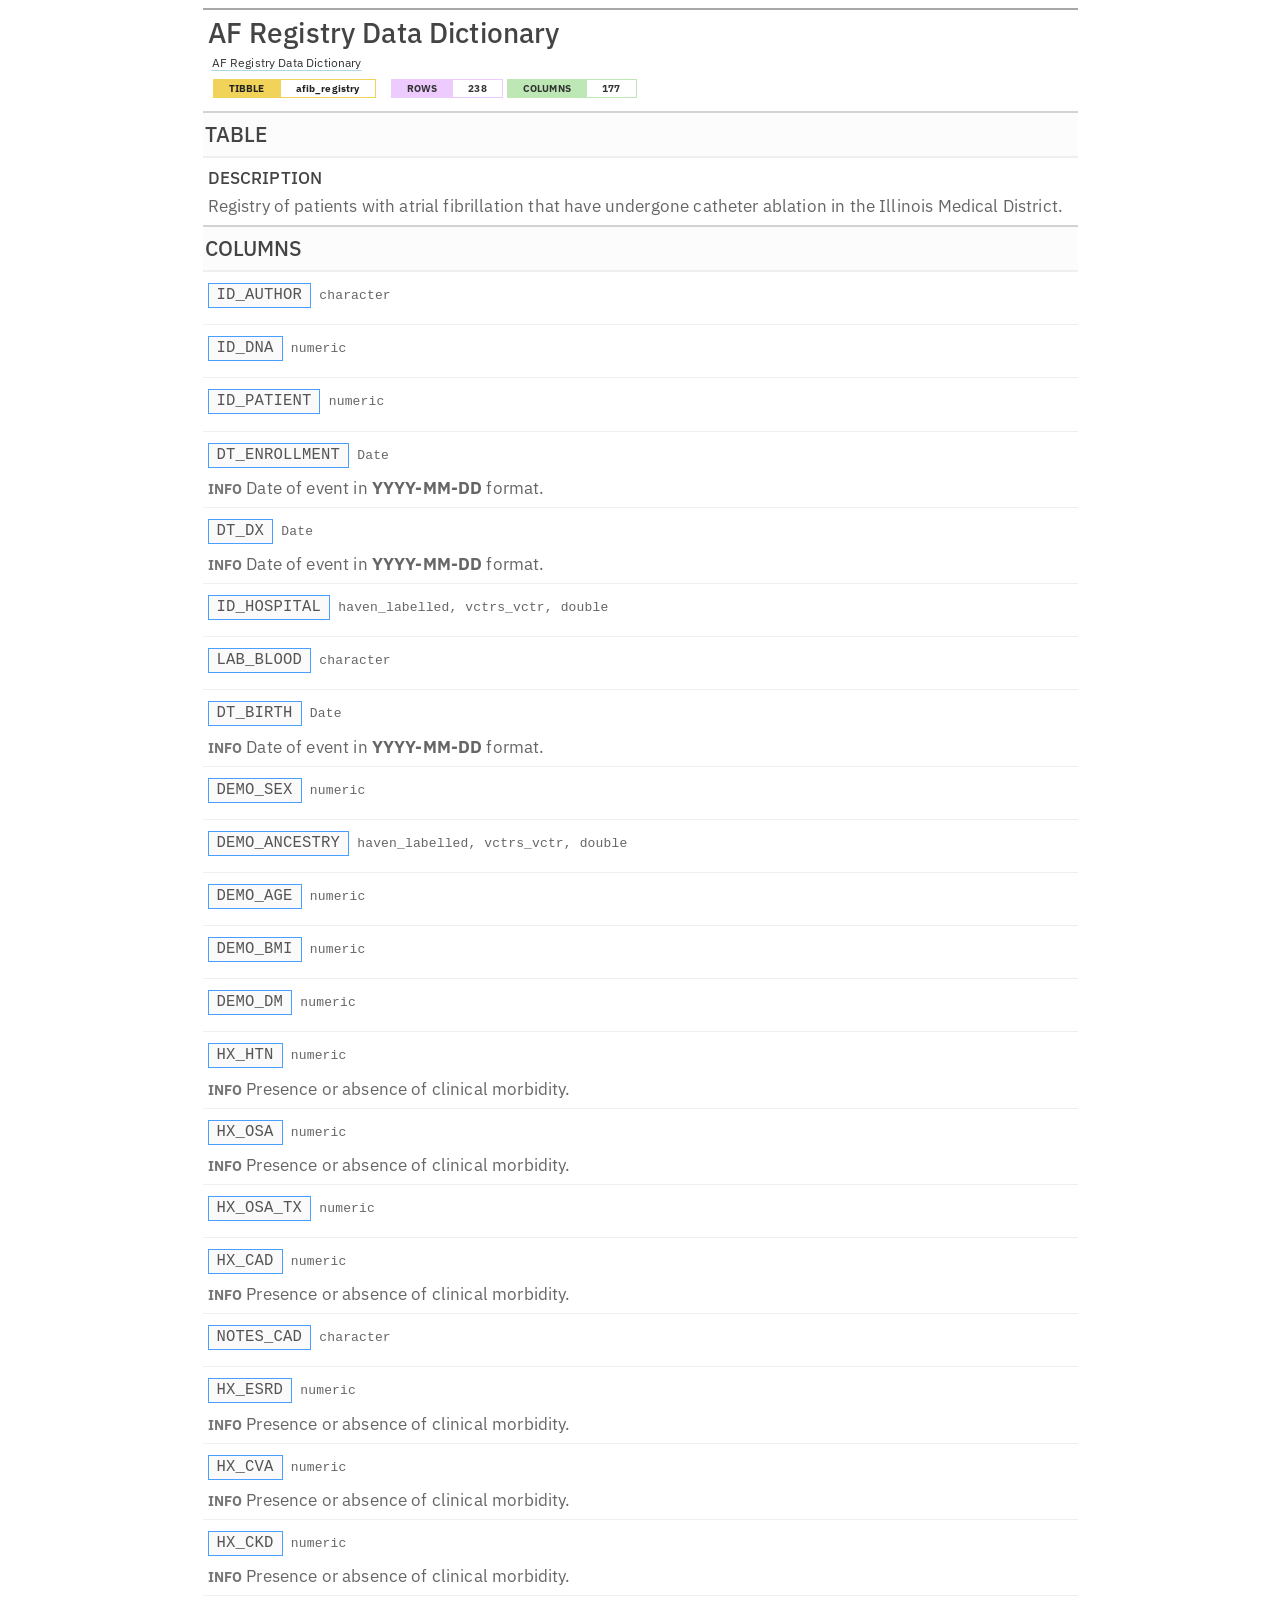
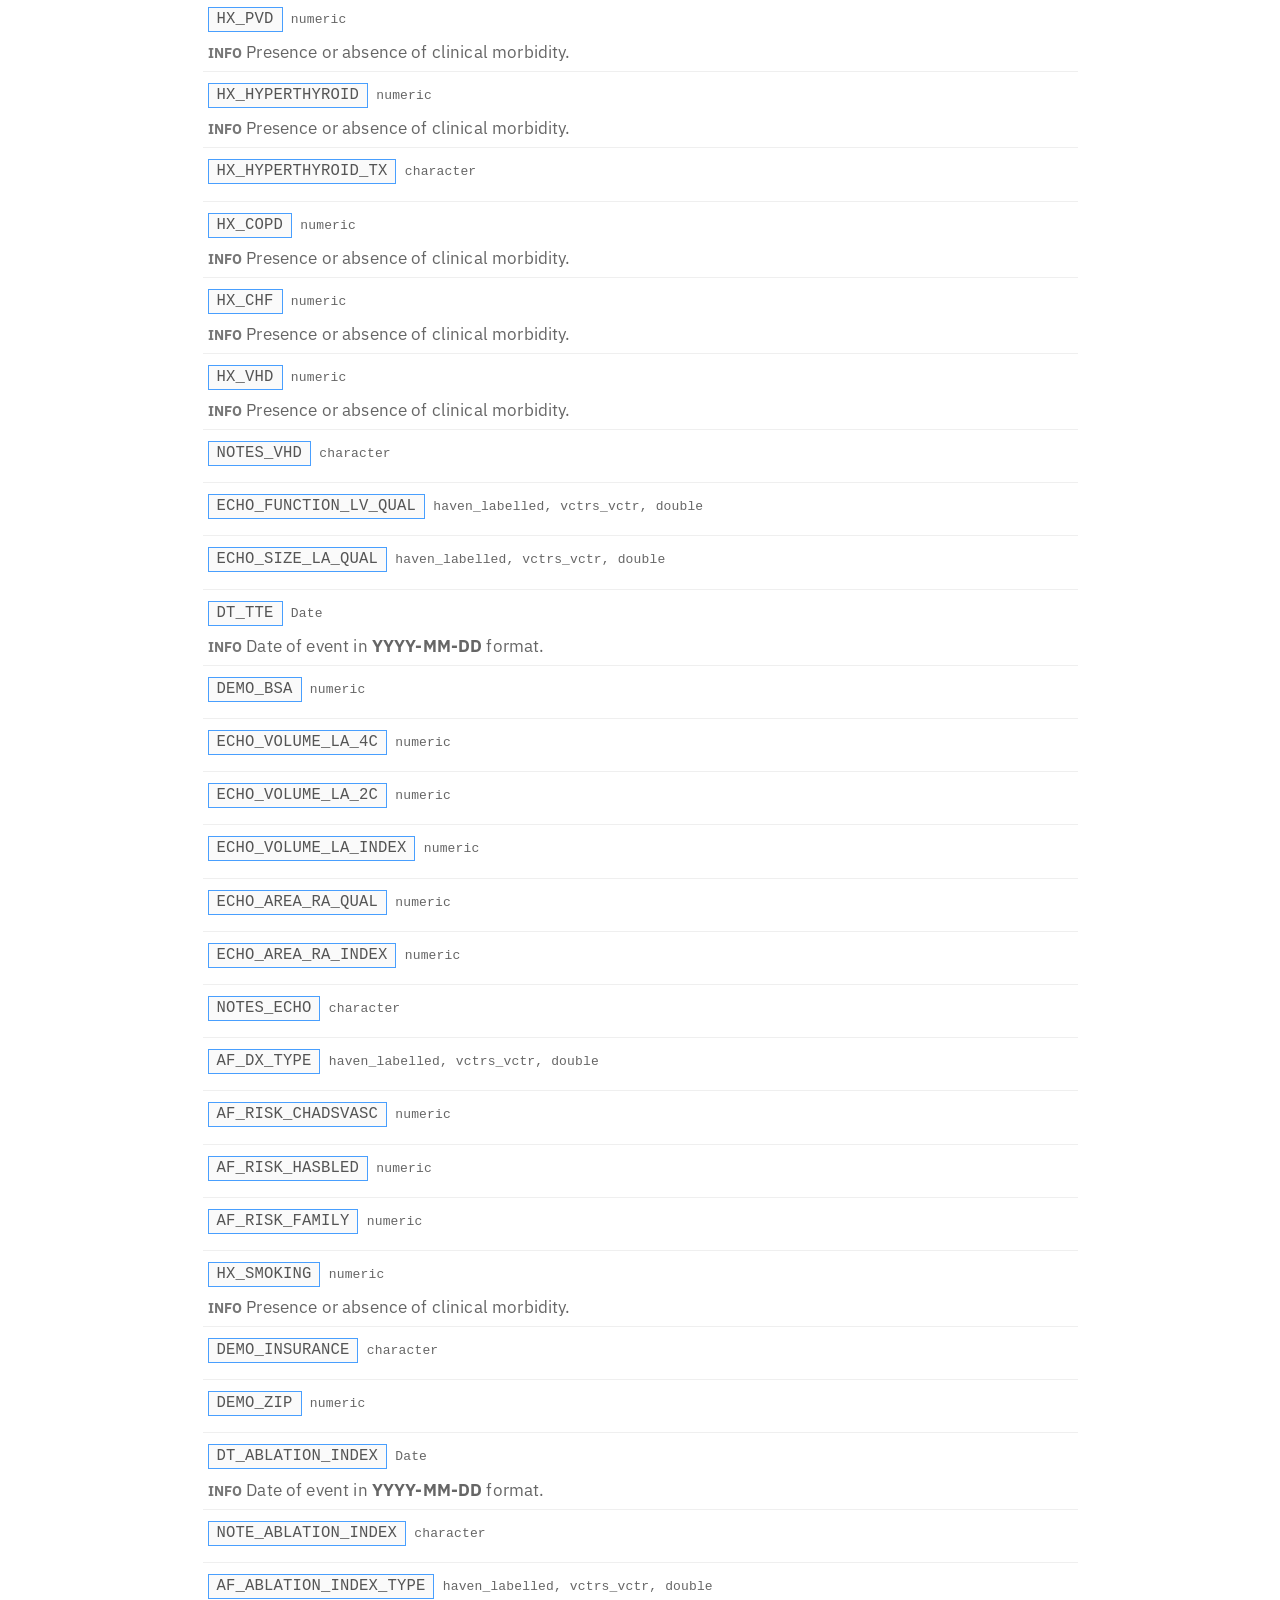
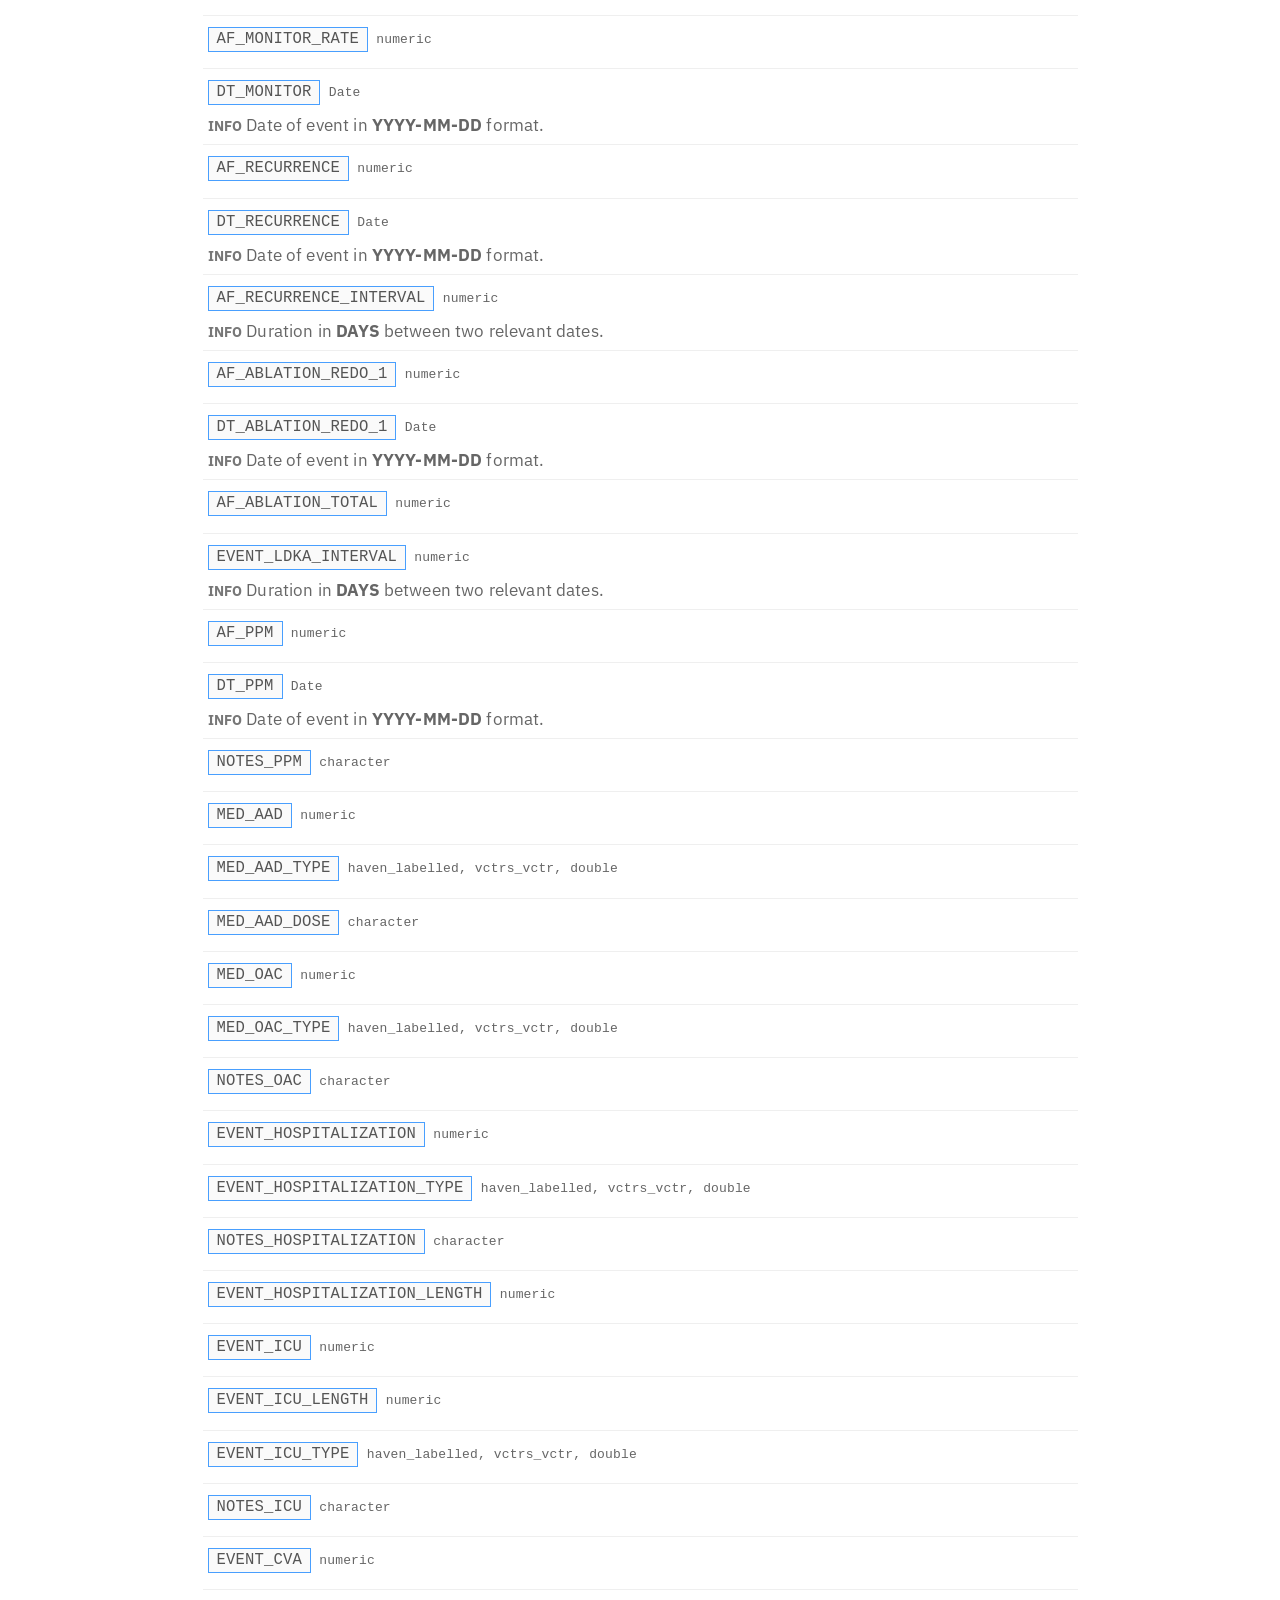
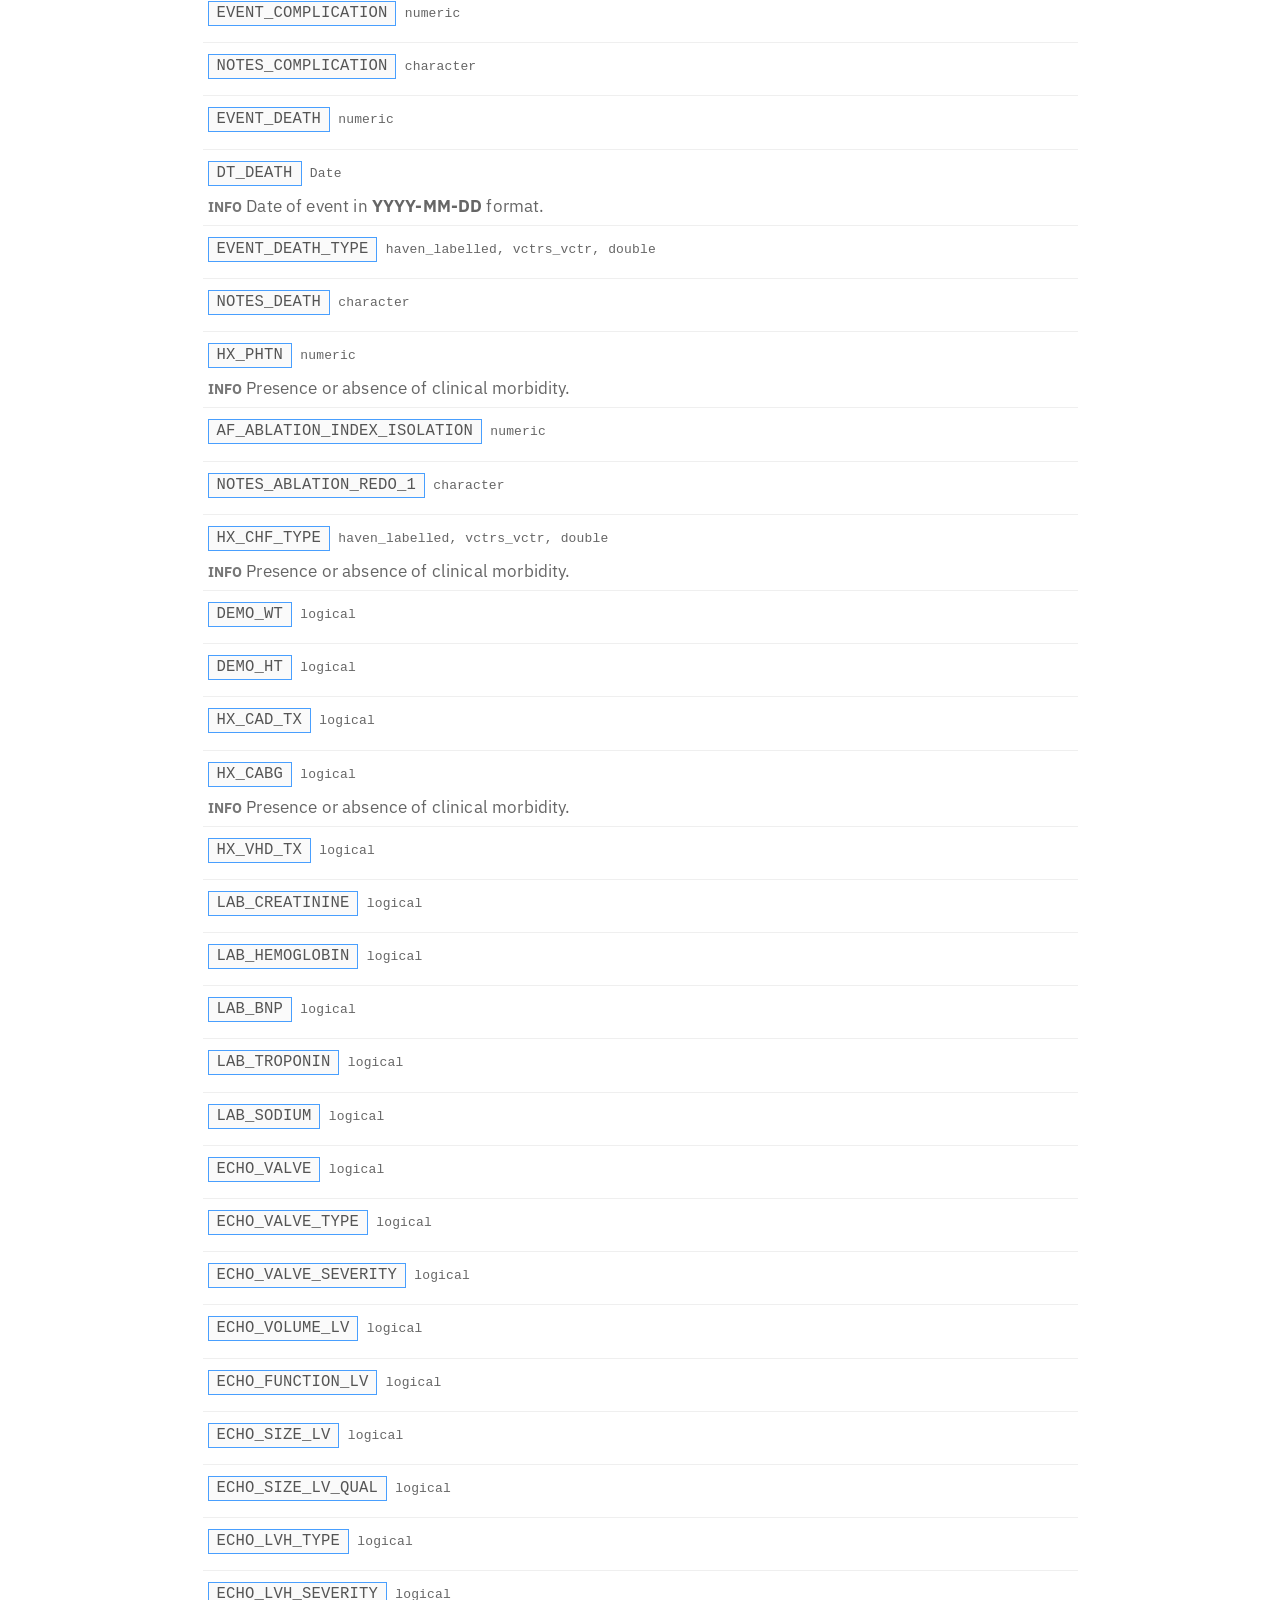
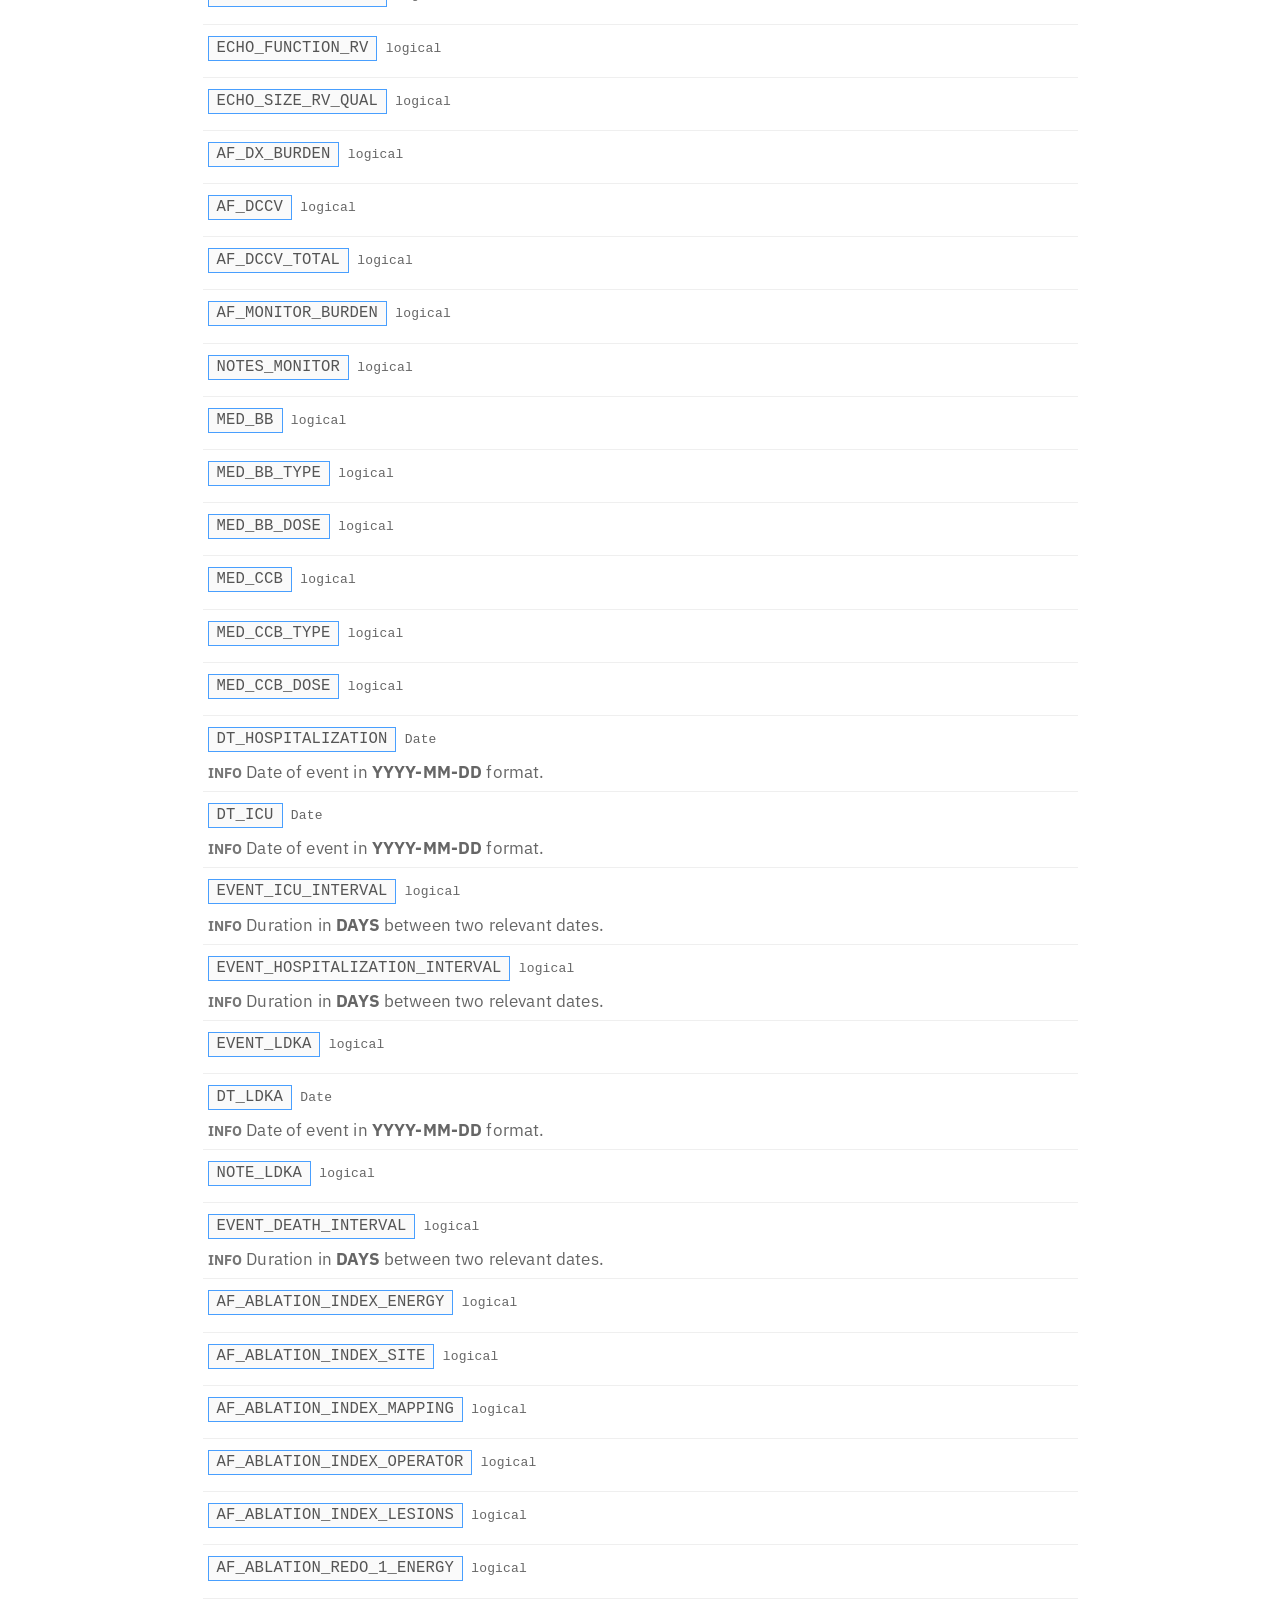
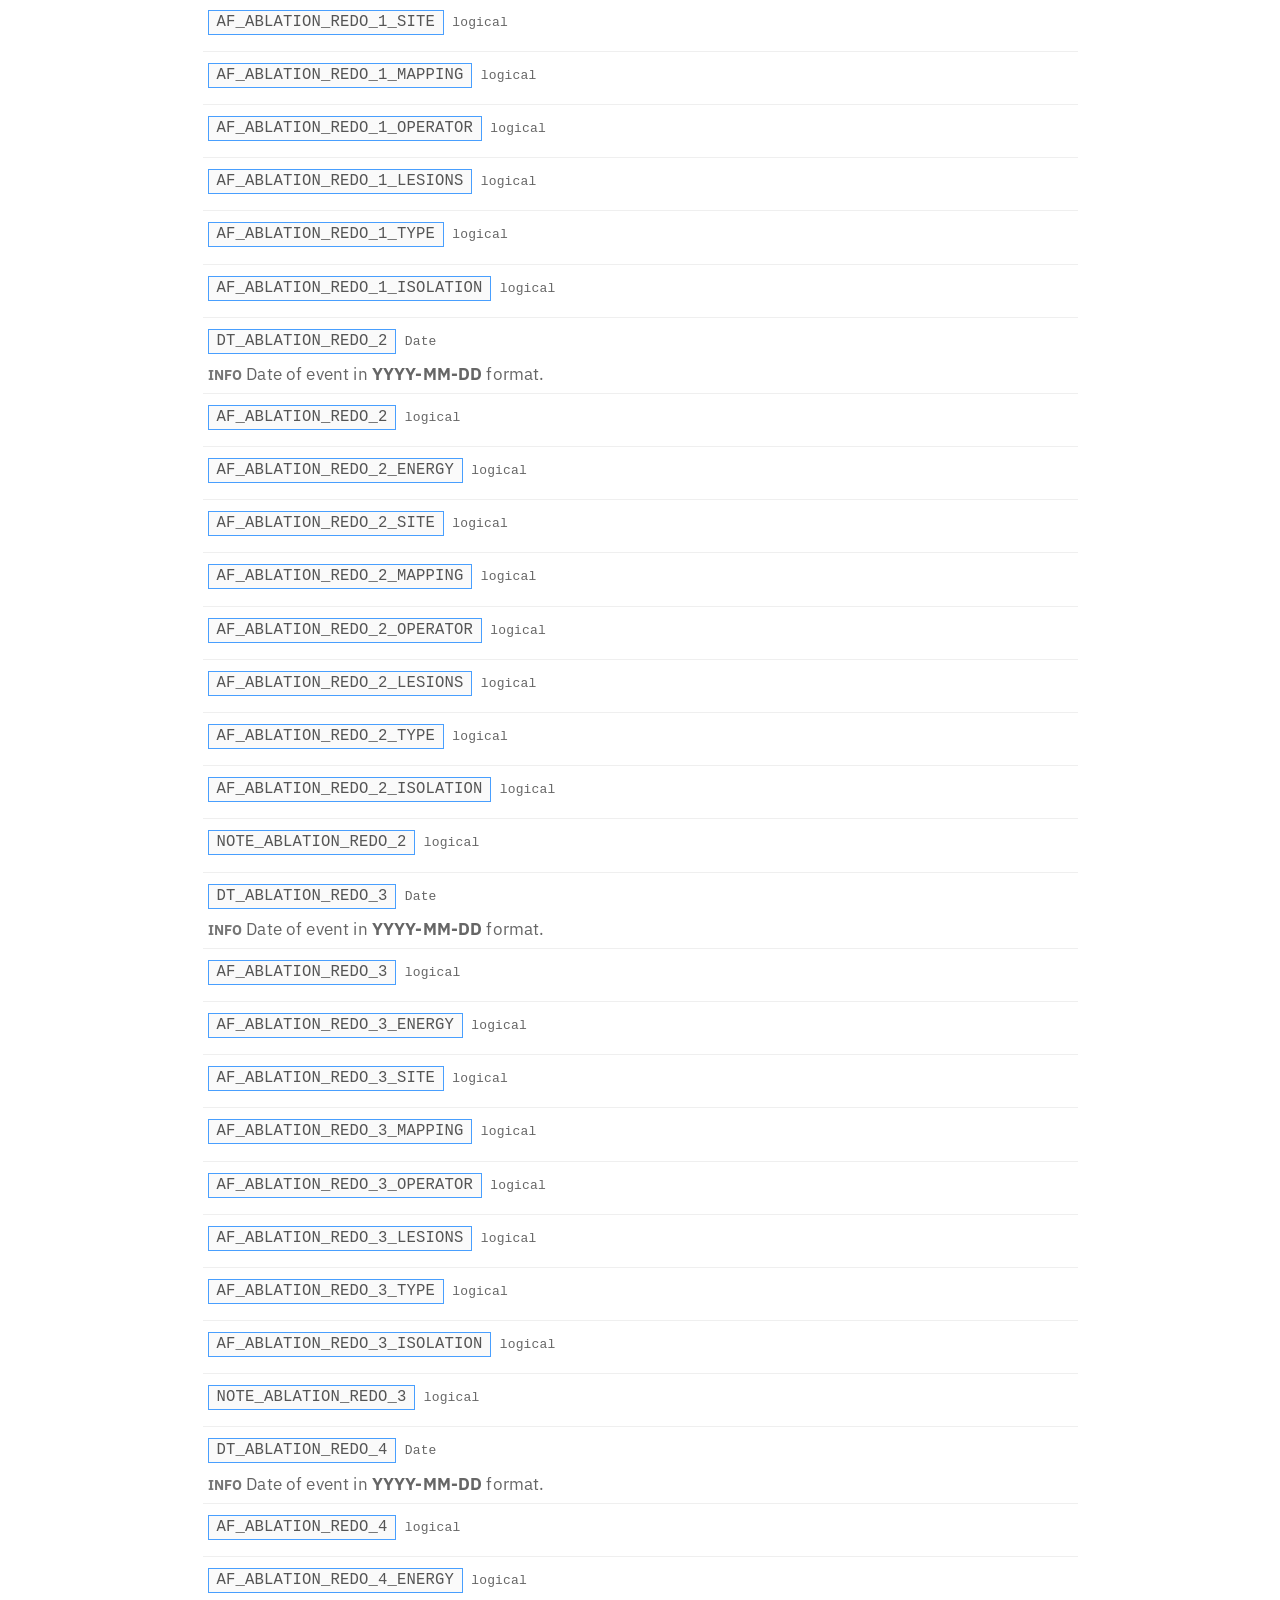
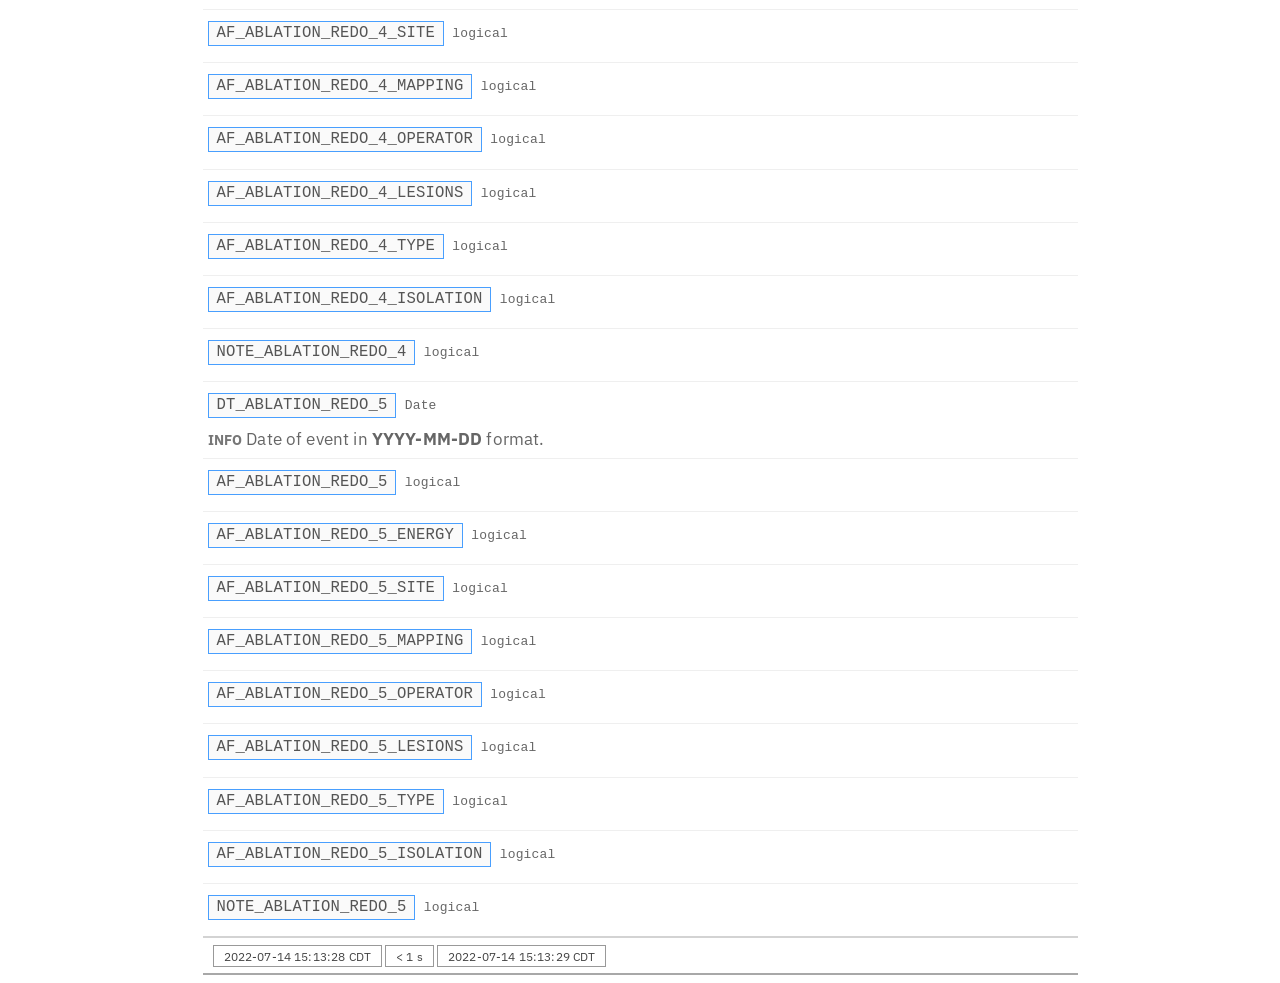
==== checks/af_dictionary.html @ 5b29f137 "added validity sets to the data" ====
<!DOCTYPE html>
<html lang="en">
<head>
<meta charset="utf-8"/>
<style>body{background-color:white;}</style>


</head>
<body>
<div id="pb_information" style="overflow-x:auto;overflow-y:auto;width:auto;height:auto;">
  <style>@import url("https://fonts.googleapis.com/css2?family=IBM+Plex+Sans:ital,wght@0,100;0,200;0,300;0,400;0,500;0,600;0,700;0,800;0,900;1,100;1,200;1,300;1,400;1,500;1,600;1,700;1,800;1,900&display=swap");
html {
  font-family: 'IBM Plex Sans', -apple-system, BlinkMacSystemFont, 'Segoe UI', Roboto, Oxygen, Ubuntu, Cantarell, 'Helvetica Neue', 'Fira Sans', 'Droid Sans', Arial, sans-serif;
}

#pb_information .gt_table {
  display: table;
  border-collapse: collapse;
  margin-left: auto;
  margin-right: auto;
  color: #333333;
  font-size: 130%;
  font-weight: normal;
  font-style: normal;
  background-color: #FFFFFF;
  width: auto;
  border-top-style: solid;
  border-top-width: 2px;
  border-top-color: #A8A8A8;
  border-right-style: none;
  border-right-width: 2px;
  border-right-color: #D3D3D3;
  border-bottom-style: solid;
  border-bottom-width: 2px;
  border-bottom-color: #A8A8A8;
  border-left-style: none;
  border-left-width: 2px;
  border-left-color: #D3D3D3;
}

#pb_information .gt_heading {
  background-color: #FFFFFF;
  text-align: center;
  border-bottom-color: #FFFFFF;
  border-left-style: none;
  border-left-width: 1px;
  border-left-color: #D3D3D3;
  border-right-style: none;
  border-right-width: 1px;
  border-right-color: #D3D3D3;
}

#pb_information .gt_title {
  color: #333333;
  font-size: 125%;
  font-weight: initial;
  padding-top: 4px;
  padding-bottom: 4px;
  padding-left: 5px;
  padding-right: 5px;
  border-bottom-color: #FFFFFF;
  border-bottom-width: 0;
}

#pb_information .gt_subtitle {
  color: #333333;
  font-size: 85%;
  font-weight: initial;
  padding-top: 0;
  padding-bottom: 6px;
  padding-left: 5px;
  padding-right: 5px;
  border-top-color: #FFFFFF;
  border-top-width: 0;
}

#pb_information .gt_bottom_border {
  border-bottom-style: solid;
  border-bottom-width: 2px;
  border-bottom-color: #D3D3D3;
}

#pb_information .gt_col_headings {
  border-top-style: solid;
  border-top-width: 2px;
  border-top-color: #D3D3D3;
  border-bottom-style: solid;
  border-bottom-width: 2px;
  border-bottom-color: #D3D3D3;
  border-left-style: none;
  border-left-width: 1px;
  border-left-color: #D3D3D3;
  border-right-style: none;
  border-right-width: 1px;
  border-right-color: #D3D3D3;
}

#pb_information .gt_col_heading {
  color: #333333;
  background-color: #FFFFFF;
  font-size: 100%;
  font-weight: normal;
  text-transform: inherit;
  border-left-style: none;
  border-left-width: 1px;
  border-left-color: #D3D3D3;
  border-right-style: none;
  border-right-width: 1px;
  border-right-color: #D3D3D3;
  vertical-align: bottom;
  padding-top: 5px;
  padding-bottom: 6px;
  padding-left: 5px;
  padding-right: 5px;
  overflow-x: hidden;
}

#pb_information .gt_column_spanner_outer {
  color: #333333;
  background-color: #FFFFFF;
  font-size: 100%;
  font-weight: normal;
  text-transform: inherit;
  padding-top: 0;
  padding-bottom: 0;
  padding-left: 4px;
  padding-right: 4px;
}

#pb_information .gt_column_spanner_outer:first-child {
  padding-left: 0;
}

#pb_information .gt_column_spanner_outer:last-child {
  padding-right: 0;
}

#pb_information .gt_column_spanner {
  border-bottom-style: solid;
  border-bottom-width: 2px;
  border-bottom-color: #D3D3D3;
  vertical-align: bottom;
  padding-top: 5px;
  padding-bottom: 5px;
  overflow-x: hidden;
  display: inline-block;
  width: 100%;
}

#pb_information .gt_group_heading {
  padding-top: 8px;
  padding-bottom: 8px;
  padding-left: 5px;
  padding-right: 5px;
  color: #333333;
  background-color: #FFFFFF;
  font-size: 100%;
  font-weight: initial;
  text-transform: inherit;
  border-top-style: solid;
  border-top-width: 2px;
  border-top-color: #D3D3D3;
  border-bottom-style: solid;
  border-bottom-width: 2px;
  border-bottom-color: #D3D3D3;
  border-left-style: none;
  border-left-width: 1px;
  border-left-color: #D3D3D3;
  border-right-style: none;
  border-right-width: 1px;
  border-right-color: #D3D3D3;
  vertical-align: middle;
}

#pb_information .gt_empty_group_heading {
  padding: 0.5px;
  color: #333333;
  background-color: #FFFFFF;
  font-size: 100%;
  font-weight: initial;
  border-top-style: solid;
  border-top-width: 2px;
  border-top-color: #D3D3D3;
  border-bottom-style: solid;
  border-bottom-width: 2px;
  border-bottom-color: #D3D3D3;
  vertical-align: middle;
}

#pb_information .gt_from_md > :first-child {
  margin-top: 0;
}

#pb_information .gt_from_md > :last-child {
  margin-bottom: 0;
}

#pb_information .gt_row {
  padding-top: 8px;
  padding-bottom: 8px;
  padding-left: 5px;
  padding-right: 5px;
  margin: 10px;
  border-top-style: solid;
  border-top-width: 1px;
  border-top-color: #D3D3D3;
  border-left-style: none;
  border-left-width: 1px;
  border-left-color: #D3D3D3;
  border-right-style: none;
  border-right-width: 1px;
  border-right-color: #D3D3D3;
  vertical-align: middle;
  overflow-x: hidden;
}

#pb_information .gt_stub {
  color: #333333;
  background-color: #FFFFFF;
  font-size: 100%;
  font-weight: initial;
  text-transform: inherit;
  border-right-style: solid;
  border-right-width: 2px;
  border-right-color: #D3D3D3;
  padding-left: 5px;
  padding-right: 5px;
}

#pb_information .gt_stub_row_group {
  color: #333333;
  background-color: #FFFFFF;
  font-size: 100%;
  font-weight: initial;
  text-transform: inherit;
  border-right-style: solid;
  border-right-width: 2px;
  border-right-color: #D3D3D3;
  padding-left: 5px;
  padding-right: 5px;
  vertical-align: top;
}

#pb_information .gt_row_group_first td {
  border-top-width: 2px;
}

#pb_information .gt_summary_row {
  color: #333333;
  background-color: #FFFFFF;
  text-transform: inherit;
  padding-top: 8px;
  padding-bottom: 8px;
  padding-left: 5px;
  padding-right: 5px;
}

#pb_information .gt_first_summary_row {
  border-top-style: solid;
  border-top-color: #D3D3D3;
}

#pb_information .gt_first_summary_row.thick {
  border-top-width: 2px;
}

#pb_information .gt_last_summary_row {
  padding-top: 8px;
  padding-bottom: 8px;
  padding-left: 5px;
  padding-right: 5px;
  border-bottom-style: solid;
  border-bottom-width: 2px;
  border-bottom-color: #D3D3D3;
}

#pb_information .gt_grand_summary_row {
  color: #333333;
  background-color: #FFFFFF;
  text-transform: inherit;
  padding-top: 8px;
  padding-bottom: 8px;
  padding-left: 5px;
  padding-right: 5px;
}

#pb_information .gt_first_grand_summary_row {
  padding-top: 8px;
  padding-bottom: 8px;
  padding-left: 5px;
  padding-right: 5px;
  border-top-style: double;
  border-top-width: 6px;
  border-top-color: #D3D3D3;
}

#pb_information .gt_striped {
  background-color: rgba(128, 128, 128, 0.05);
}

#pb_information .gt_table_body {
  border-top-style: solid;
  border-top-width: 2px;
  border-top-color: #D3D3D3;
  border-bottom-style: solid;
  border-bottom-width: 2px;
  border-bottom-color: #D3D3D3;
}

#pb_information .gt_footnotes {
  color: #333333;
  background-color: #FFFFFF;
  border-bottom-style: none;
  border-bottom-width: 2px;
  border-bottom-color: #D3D3D3;
  border-left-style: none;
  border-left-width: 2px;
  border-left-color: #D3D3D3;
  border-right-style: none;
  border-right-width: 2px;
  border-right-color: #D3D3D3;
}

#pb_information .gt_footnote {
  margin: 0px;
  font-size: 90%;
  padding-left: 4px;
  padding-right: 4px;
  padding-left: 5px;
  padding-right: 5px;
}

#pb_information .gt_sourcenotes {
  color: #333333;
  background-color: #FFFFFF;
  border-bottom-style: none;
  border-bottom-width: 2px;
  border-bottom-color: #D3D3D3;
  border-left-style: none;
  border-left-width: 2px;
  border-left-color: #D3D3D3;
  border-right-style: none;
  border-right-width: 2px;
  border-right-color: #D3D3D3;
}

#pb_information .gt_sourcenote {
  font-size: 90%;
  padding-top: 4px;
  padding-bottom: 4px;
  padding-left: 5px;
  padding-right: 5px;
}

#pb_information .gt_left {
  text-align: left;
}

#pb_information .gt_center {
  text-align: center;
}

#pb_information .gt_right {
  text-align: right;
  font-variant-numeric: tabular-nums;
}

#pb_information .gt_font_normal {
  font-weight: normal;
}

#pb_information .gt_font_bold {
  font-weight: bold;
}

#pb_information .gt_font_italic {
  font-style: italic;
}

#pb_information .gt_super {
  font-size: 65%;
}

#pb_information .gt_two_val_uncert {
  display: inline-block;
  line-height: 1em;
  text-align: right;
  font-size: 60%;
  vertical-align: -0.25em;
  margin-left: 0.1em;
}

#pb_information .gt_footnote_marks {
  font-style: italic;
  font-weight: normal;
  font-size: 75%;
  vertical-align: 0.4em;
}

#pb_information .gt_asterisk {
  font-size: 100%;
  vertical-align: 0;
}

#pb_information .gt_slash_mark {
  font-size: 0.7em;
  line-height: 0.7em;
  vertical-align: 0.15em;
}

#pb_information .gt_fraction_numerator {
  font-size: 0.6em;
  line-height: 0.6em;
  vertical-align: 0.45em;
}

#pb_information .gt_fraction_denominator {
  font-size: 0.6em;
  line-height: 0.6em;
  vertical-align: -0.05em;
}

#pb_information {
  -webkit-font-smoothing: antialiased;
  letter-spacing: .15px;
}

#pb_information a {
  color: #375F84;
  text-decoration: none;
}

#pb_information a:hover {
  color: #375F84;
  text-decoration: underline;
}

#pb_information p {
  overflow: visible;
  margin-top: 2px;
  margin-left: 0;
  margin-right: 0;
  margin-bottom: 5px;
}

#pb_information ul {
  list-style-type: square;
  padding-left: 25px;
  margin-top: -4px;
  margin-bottom: 6px;
}

#pb_information li {
  text-indent: -1px;
}

#pb_information h4 {
  font-weight: 500;
  color: #444444;
}

#pb_information code {
  font-family: 'IBM Plex Mono', monospace, courier;
  font-size: 90%;
  font-weight: 500;
  color: #666666;
  background-color: transparent;
  padding: 0;
}

#pb_information .pb_date {
  text-decoration-style: solid;
  text-decoration-color: #9933CC;
  text-decoration-line: underline;
  text-underline-position: under;
  font-variant-numeric: tabular-nums;
  margin-right: 4px;
}

#pb_information .pb_label {
  border: solid 1px;
  border-color: inherit;
  padding: 0px 3px 0px 3px;
}

#pb_information .pb_label_rounded {
  border: solid 1px;
  border-color: inherit;
  border-radius: 8px;
  padding: 0px 8px 0px 8px;
}

#pb_information .pb_sub_label {
  font-size: smaller;
  color: #777777;
}

#pb_information .pb_col_type {
  font-size: 75%;
}

#pb_information .gt_sourcenote {
  height: 35px;
  font-size: 60%;
  padding: 0;
}

#pb_information .gt_group_heading {
  text-indent: -3px;
}
</style>
  <table class="gt_table" style="table-layout: fixed;; width: 0px">
  <colgroup>
    <col style="width:875px;"/>
  </colgroup>
  <thead class="gt_header">
    <tr>
      <th colspan="1" class="gt_heading gt_title gt_font_normal" style="color: #444444; font-size: 28px; text-align: left; font-weight: 500;">AF Registry Data Dictionary</th>
    </tr>
    <tr>
      <th colspan="1" class="gt_heading gt_subtitle gt_font_normal gt_bottom_border" style="font-size: 12px; text-align: left;"><span style="text-decoration-style:solid;text-decoration-color:#ADD8E6;text-decoration-line:underline;text-underline-position:under;color:#333333;font-variant-numeric:tabular-nums;padding-left:4px;margin-right:5px;padding-right:2px;">AF Registry Data Dictionary</span></p>
<div style="height:25px;margin-top:10px;"><span style="background-color:#F1D35A;color:#222222;padding:0.5em 0.5em;position:inherit;text-transform:uppercase;margin:5px 0px 5px 5px;font-weight:bold;border:solid 1px #F1D35A;padding:2px 15px 2px 15px;font-size:smaller;">tibble</span>
<span style="background-color:none;color:#222222;padding:0.5em 0.5em;position:inherit;margin:5px 10px 5px -4px;font-weight:bold;border:solid 1px #F1D35A;padding:2px 15px 2px 15px;font-size:smaller;">afib_registry</span><span style="background-color:#eecbff;color:#333333;padding:0.5em 0.5em;position:inherit;text-transform:uppercase;margin:5px 0px 5px 5px;font-weight:bold;border:solid 1px #eecbff;padding:2px 15px 2px 15px;font-size:smaller;">Rows</span>
<span style="background-color:none;color:#333333;padding:0.5em 0.5em;position:inherit;margin:5px 0px 5px -4px;font-weight:bold;border:solid 1px #eecbff;padding:2px 15px 2px 15px;font-size:smaller;">238</span>
<span style="background-color:#BDE7B4;color:#333333;padding:0.5em 0.5em;position:inherit;text-transform:uppercase;margin:5px 0px 5px 1px;font-weight:bold;border:solid 1px #BDE7B4;padding:2px 15px 2px 15px;font-size:smaller;">Columns</span>
<span style="background-color:none;color:#333333;padding:0.5em 0.5em;position:inherit;margin:5px 0px 5px -4px;font-weight:bold;border:solid 1px #BDE7B4;padding:2px 15px 2px 15px;font-size:smaller;">177</span></div>
</th>
    </tr>
  </thead>
  
  <tbody class="gt_table_body">
    <tr class="gt_group_heading_row">
      <td colspan="1" class="gt_group_heading" style="color: #444444; font-weight: 500; text-transform: uppercase; background-color: #FCFCFC; border-bottom-width: 1; border-bottom-style: solid; border-bottom-color: #EFEFEF;">Table</td>
    </tr>
    <tr class="gt_row_group_first"><td class="gt_row gt_left" style="color: #666666; font-size: smaller; border-top-width: 1; border-top-style: solid; border-top-color: #EFEFEF;"><div class='gt_from_md'><h4 style="margin-bottom:5px;">DESCRIPTION</h4>
<p>Registry of patients with atrial fibrillation that have undergone catheter ablation in the Illinois Medical District.</p>
</div></td></tr>
    <tr class="gt_group_heading_row">
      <td colspan="1" class="gt_group_heading" style="color: #444444; font-weight: 500; text-transform: uppercase; background-color: #FCFCFC; border-bottom-width: 1; border-bottom-style: solid; border-bottom-color: #EFEFEF;">Columns</td>
    </tr>
    <tr class="gt_row_group_first"><td class="gt_row gt_left" style="color: #666666; font-size: smaller; border-top-width: 1; border-top-style: solid; border-top-color: #EFEFEF;"><div class='gt_from_md'><p><code style="margin-bottom:5px;color:#555555;font-weight:500;line-height:2em;border:solid 1px #499FFE;padding:2px 8px 3px 8px;background-color:#FAFAFA;">ID_AUTHOR</code>  <code class="pb_col_type">character</code></p>
<p><strong class="pb_sub_label"></strong></p>
</div></td></tr>
    <tr><td class="gt_row gt_left" style="color: #666666; font-size: smaller; border-top-width: 1; border-top-style: solid; border-top-color: #EFEFEF;"><div class='gt_from_md'><p><code style="margin-bottom:5px;color:#555555;font-weight:500;line-height:2em;border:solid 1px #499FFE;padding:2px 8px 3px 8px;background-color:#FAFAFA;">ID_DNA</code>  <code class="pb_col_type">numeric</code></p>
<p><strong class="pb_sub_label"></strong></p>
</div></td></tr>
    <tr><td class="gt_row gt_left" style="color: #666666; font-size: smaller; border-top-width: 1; border-top-style: solid; border-top-color: #EFEFEF;"><div class='gt_from_md'><p><code style="margin-bottom:5px;color:#555555;font-weight:500;line-height:2em;border:solid 1px #499FFE;padding:2px 8px 3px 8px;background-color:#FAFAFA;">ID_PATIENT</code>  <code class="pb_col_type">numeric</code></p>
<p><strong class="pb_sub_label"></strong></p>
</div></td></tr>
    <tr><td class="gt_row gt_left" style="color: #666666; font-size: smaller; border-top-width: 1; border-top-style: solid; border-top-color: #EFEFEF;"><div class='gt_from_md'><p><code style="margin-bottom:5px;color:#555555;font-weight:500;line-height:2em;border:solid 1px #499FFE;padding:2px 8px 3px 8px;background-color:#FAFAFA;">DT_ENROLLMENT</code>  <code class="pb_col_type">Date</code></p>
<p><strong class="pb_sub_label">INFO</strong> Date of event in <strong>YYYY-MM-DD</strong> format.</p>
</div></td></tr>
    <tr><td class="gt_row gt_left" style="color: #666666; font-size: smaller; border-top-width: 1; border-top-style: solid; border-top-color: #EFEFEF;"><div class='gt_from_md'><p><code style="margin-bottom:5px;color:#555555;font-weight:500;line-height:2em;border:solid 1px #499FFE;padding:2px 8px 3px 8px;background-color:#FAFAFA;">DT_DX</code>  <code class="pb_col_type">Date</code></p>
<p><strong class="pb_sub_label">INFO</strong> Date of event in <strong>YYYY-MM-DD</strong> format.</p>
</div></td></tr>
    <tr><td class="gt_row gt_left" style="color: #666666; font-size: smaller; border-top-width: 1; border-top-style: solid; border-top-color: #EFEFEF;"><div class='gt_from_md'><p><code style="margin-bottom:5px;color:#555555;font-weight:500;line-height:2em;border:solid 1px #499FFE;padding:2px 8px 3px 8px;background-color:#FAFAFA;">ID_HOSPITAL</code>  <code class="pb_col_type">haven_labelled, vctrs_vctr, double</code></p>
<p><strong class="pb_sub_label"></strong></p>
</div></td></tr>
    <tr><td class="gt_row gt_left" style="color: #666666; font-size: smaller; border-top-width: 1; border-top-style: solid; border-top-color: #EFEFEF;"><div class='gt_from_md'><p><code style="margin-bottom:5px;color:#555555;font-weight:500;line-height:2em;border:solid 1px #499FFE;padding:2px 8px 3px 8px;background-color:#FAFAFA;">LAB_BLOOD</code>  <code class="pb_col_type">character</code></p>
<p><strong class="pb_sub_label"></strong></p>
</div></td></tr>
    <tr><td class="gt_row gt_left" style="color: #666666; font-size: smaller; border-top-width: 1; border-top-style: solid; border-top-color: #EFEFEF;"><div class='gt_from_md'><p><code style="margin-bottom:5px;color:#555555;font-weight:500;line-height:2em;border:solid 1px #499FFE;padding:2px 8px 3px 8px;background-color:#FAFAFA;">DT_BIRTH</code>  <code class="pb_col_type">Date</code></p>
<p><strong class="pb_sub_label">INFO</strong> Date of event in <strong>YYYY-MM-DD</strong> format.</p>
</div></td></tr>
    <tr><td class="gt_row gt_left" style="color: #666666; font-size: smaller; border-top-width: 1; border-top-style: solid; border-top-color: #EFEFEF;"><div class='gt_from_md'><p><code style="margin-bottom:5px;color:#555555;font-weight:500;line-height:2em;border:solid 1px #499FFE;padding:2px 8px 3px 8px;background-color:#FAFAFA;">DEMO_SEX</code>  <code class="pb_col_type">numeric</code></p>
<p><strong class="pb_sub_label"></strong></p>
</div></td></tr>
    <tr><td class="gt_row gt_left" style="color: #666666; font-size: smaller; border-top-width: 1; border-top-style: solid; border-top-color: #EFEFEF;"><div class='gt_from_md'><p><code style="margin-bottom:5px;color:#555555;font-weight:500;line-height:2em;border:solid 1px #499FFE;padding:2px 8px 3px 8px;background-color:#FAFAFA;">DEMO_ANCESTRY</code>  <code class="pb_col_type">haven_labelled, vctrs_vctr, double</code></p>
<p><strong class="pb_sub_label"></strong></p>
</div></td></tr>
    <tr><td class="gt_row gt_left" style="color: #666666; font-size: smaller; border-top-width: 1; border-top-style: solid; border-top-color: #EFEFEF;"><div class='gt_from_md'><p><code style="margin-bottom:5px;color:#555555;font-weight:500;line-height:2em;border:solid 1px #499FFE;padding:2px 8px 3px 8px;background-color:#FAFAFA;">DEMO_AGE</code>  <code class="pb_col_type">numeric</code></p>
<p><strong class="pb_sub_label"></strong></p>
</div></td></tr>
    <tr><td class="gt_row gt_left" style="color: #666666; font-size: smaller; border-top-width: 1; border-top-style: solid; border-top-color: #EFEFEF;"><div class='gt_from_md'><p><code style="margin-bottom:5px;color:#555555;font-weight:500;line-height:2em;border:solid 1px #499FFE;padding:2px 8px 3px 8px;background-color:#FAFAFA;">DEMO_BMI</code>  <code class="pb_col_type">numeric</code></p>
<p><strong class="pb_sub_label"></strong></p>
</div></td></tr>
    <tr><td class="gt_row gt_left" style="color: #666666; font-size: smaller; border-top-width: 1; border-top-style: solid; border-top-color: #EFEFEF;"><div class='gt_from_md'><p><code style="margin-bottom:5px;color:#555555;font-weight:500;line-height:2em;border:solid 1px #499FFE;padding:2px 8px 3px 8px;background-color:#FAFAFA;">DEMO_DM</code>  <code class="pb_col_type">numeric</code></p>
<p><strong class="pb_sub_label"></strong></p>
</div></td></tr>
    <tr><td class="gt_row gt_left" style="color: #666666; font-size: smaller; border-top-width: 1; border-top-style: solid; border-top-color: #EFEFEF;"><div class='gt_from_md'><p><code style="margin-bottom:5px;color:#555555;font-weight:500;line-height:2em;border:solid 1px #499FFE;padding:2px 8px 3px 8px;background-color:#FAFAFA;">HX_HTN</code>  <code class="pb_col_type">numeric</code></p>
<p><strong class="pb_sub_label">INFO</strong> Presence or absence of clinical morbidity.</p>
</div></td></tr>
    <tr><td class="gt_row gt_left" style="color: #666666; font-size: smaller; border-top-width: 1; border-top-style: solid; border-top-color: #EFEFEF;"><div class='gt_from_md'><p><code style="margin-bottom:5px;color:#555555;font-weight:500;line-height:2em;border:solid 1px #499FFE;padding:2px 8px 3px 8px;background-color:#FAFAFA;">HX_OSA</code>  <code class="pb_col_type">numeric</code></p>
<p><strong class="pb_sub_label">INFO</strong> Presence or absence of clinical morbidity.</p>
</div></td></tr>
    <tr><td class="gt_row gt_left" style="color: #666666; font-size: smaller; border-top-width: 1; border-top-style: solid; border-top-color: #EFEFEF;"><div class='gt_from_md'><p><code style="margin-bottom:5px;color:#555555;font-weight:500;line-height:2em;border:solid 1px #499FFE;padding:2px 8px 3px 8px;background-color:#FAFAFA;">HX_OSA_TX</code>  <code class="pb_col_type">numeric</code></p>
<p><strong class="pb_sub_label"></strong></p>
</div></td></tr>
    <tr><td class="gt_row gt_left" style="color: #666666; font-size: smaller; border-top-width: 1; border-top-style: solid; border-top-color: #EFEFEF;"><div class='gt_from_md'><p><code style="margin-bottom:5px;color:#555555;font-weight:500;line-height:2em;border:solid 1px #499FFE;padding:2px 8px 3px 8px;background-color:#FAFAFA;">HX_CAD</code>  <code class="pb_col_type">numeric</code></p>
<p><strong class="pb_sub_label">INFO</strong> Presence or absence of clinical morbidity.</p>
</div></td></tr>
    <tr><td class="gt_row gt_left" style="color: #666666; font-size: smaller; border-top-width: 1; border-top-style: solid; border-top-color: #EFEFEF;"><div class='gt_from_md'><p><code style="margin-bottom:5px;color:#555555;font-weight:500;line-height:2em;border:solid 1px #499FFE;padding:2px 8px 3px 8px;background-color:#FAFAFA;">NOTES_CAD</code>  <code class="pb_col_type">character</code></p>
<p><strong class="pb_sub_label"></strong></p>
</div></td></tr>
    <tr><td class="gt_row gt_left" style="color: #666666; font-size: smaller; border-top-width: 1; border-top-style: solid; border-top-color: #EFEFEF;"><div class='gt_from_md'><p><code style="margin-bottom:5px;color:#555555;font-weight:500;line-height:2em;border:solid 1px #499FFE;padding:2px 8px 3px 8px;background-color:#FAFAFA;">HX_ESRD</code>  <code class="pb_col_type">numeric</code></p>
<p><strong class="pb_sub_label">INFO</strong> Presence or absence of clinical morbidity.</p>
</div></td></tr>
    <tr><td class="gt_row gt_left" style="color: #666666; font-size: smaller; border-top-width: 1; border-top-style: solid; border-top-color: #EFEFEF;"><div class='gt_from_md'><p><code style="margin-bottom:5px;color:#555555;font-weight:500;line-height:2em;border:solid 1px #499FFE;padding:2px 8px 3px 8px;background-color:#FAFAFA;">HX_CVA</code>  <code class="pb_col_type">numeric</code></p>
<p><strong class="pb_sub_label">INFO</strong> Presence or absence of clinical morbidity.</p>
</div></td></tr>
    <tr><td class="gt_row gt_left" style="color: #666666; font-size: smaller; border-top-width: 1; border-top-style: solid; border-top-color: #EFEFEF;"><div class='gt_from_md'><p><code style="margin-bottom:5px;color:#555555;font-weight:500;line-height:2em;border:solid 1px #499FFE;padding:2px 8px 3px 8px;background-color:#FAFAFA;">HX_CKD</code>  <code class="pb_col_type">numeric</code></p>
<p><strong class="pb_sub_label">INFO</strong> Presence or absence of clinical morbidity.</p>
</div></td></tr>
    <tr><td class="gt_row gt_left" style="color: #666666; font-size: smaller; border-top-width: 1; border-top-style: solid; border-top-color: #EFEFEF;"><div class='gt_from_md'><p><code style="margin-bottom:5px;color:#555555;font-weight:500;line-height:2em;border:solid 1px #499FFE;padding:2px 8px 3px 8px;background-color:#FAFAFA;">HX_PVD</code>  <code class="pb_col_type">numeric</code></p>
<p><strong class="pb_sub_label">INFO</strong> Presence or absence of clinical morbidity.</p>
</div></td></tr>
    <tr><td class="gt_row gt_left" style="color: #666666; font-size: smaller; border-top-width: 1; border-top-style: solid; border-top-color: #EFEFEF;"><div class='gt_from_md'><p><code style="margin-bottom:5px;color:#555555;font-weight:500;line-height:2em;border:solid 1px #499FFE;padding:2px 8px 3px 8px;background-color:#FAFAFA;">HX_HYPERTHYROID</code>  <code class="pb_col_type">numeric</code></p>
<p><strong class="pb_sub_label">INFO</strong> Presence or absence of clinical morbidity.</p>
</div></td></tr>
    <tr><td class="gt_row gt_left" style="color: #666666; font-size: smaller; border-top-width: 1; border-top-style: solid; border-top-color: #EFEFEF;"><div class='gt_from_md'><p><code style="margin-bottom:5px;color:#555555;font-weight:500;line-height:2em;border:solid 1px #499FFE;padding:2px 8px 3px 8px;background-color:#FAFAFA;">HX_HYPERTHYROID_TX</code>  <code class="pb_col_type">character</code></p>
<p><strong class="pb_sub_label"></strong></p>
</div></td></tr>
    <tr><td class="gt_row gt_left" style="color: #666666; font-size: smaller; border-top-width: 1; border-top-style: solid; border-top-color: #EFEFEF;"><div class='gt_from_md'><p><code style="margin-bottom:5px;color:#555555;font-weight:500;line-height:2em;border:solid 1px #499FFE;padding:2px 8px 3px 8px;background-color:#FAFAFA;">HX_COPD</code>  <code class="pb_col_type">numeric</code></p>
<p><strong class="pb_sub_label">INFO</strong> Presence or absence of clinical morbidity.</p>
</div></td></tr>
    <tr><td class="gt_row gt_left" style="color: #666666; font-size: smaller; border-top-width: 1; border-top-style: solid; border-top-color: #EFEFEF;"><div class='gt_from_md'><p><code style="margin-bottom:5px;color:#555555;font-weight:500;line-height:2em;border:solid 1px #499FFE;padding:2px 8px 3px 8px;background-color:#FAFAFA;">HX_CHF</code>  <code class="pb_col_type">numeric</code></p>
<p><strong class="pb_sub_label">INFO</strong> Presence or absence of clinical morbidity.</p>
</div></td></tr>
    <tr><td class="gt_row gt_left" style="color: #666666; font-size: smaller; border-top-width: 1; border-top-style: solid; border-top-color: #EFEFEF;"><div class='gt_from_md'><p><code style="margin-bottom:5px;color:#555555;font-weight:500;line-height:2em;border:solid 1px #499FFE;padding:2px 8px 3px 8px;background-color:#FAFAFA;">HX_VHD</code>  <code class="pb_col_type">numeric</code></p>
<p><strong class="pb_sub_label">INFO</strong> Presence or absence of clinical morbidity.</p>
</div></td></tr>
    <tr><td class="gt_row gt_left" style="color: #666666; font-size: smaller; border-top-width: 1; border-top-style: solid; border-top-color: #EFEFEF;"><div class='gt_from_md'><p><code style="margin-bottom:5px;color:#555555;font-weight:500;line-height:2em;border:solid 1px #499FFE;padding:2px 8px 3px 8px;background-color:#FAFAFA;">NOTES_VHD</code>  <code class="pb_col_type">character</code></p>
<p><strong class="pb_sub_label"></strong></p>
</div></td></tr>
    <tr><td class="gt_row gt_left" style="color: #666666; font-size: smaller; border-top-width: 1; border-top-style: solid; border-top-color: #EFEFEF;"><div class='gt_from_md'><p><code style="margin-bottom:5px;color:#555555;font-weight:500;line-height:2em;border:solid 1px #499FFE;padding:2px 8px 3px 8px;background-color:#FAFAFA;">ECHO_FUNCTION_LV_QUAL</code>  <code class="pb_col_type">haven_labelled, vctrs_vctr, double</code></p>
<p><strong class="pb_sub_label"></strong></p>
</div></td></tr>
    <tr><td class="gt_row gt_left" style="color: #666666; font-size: smaller; border-top-width: 1; border-top-style: solid; border-top-color: #EFEFEF;"><div class='gt_from_md'><p><code style="margin-bottom:5px;color:#555555;font-weight:500;line-height:2em;border:solid 1px #499FFE;padding:2px 8px 3px 8px;background-color:#FAFAFA;">ECHO_SIZE_LA_QUAL</code>  <code class="pb_col_type">haven_labelled, vctrs_vctr, double</code></p>
<p><strong class="pb_sub_label"></strong></p>
</div></td></tr>
    <tr><td class="gt_row gt_left" style="color: #666666; font-size: smaller; border-top-width: 1; border-top-style: solid; border-top-color: #EFEFEF;"><div class='gt_from_md'><p><code style="margin-bottom:5px;color:#555555;font-weight:500;line-height:2em;border:solid 1px #499FFE;padding:2px 8px 3px 8px;background-color:#FAFAFA;">DT_TTE</code>  <code class="pb_col_type">Date</code></p>
<p><strong class="pb_sub_label">INFO</strong> Date of event in <strong>YYYY-MM-DD</strong> format.</p>
</div></td></tr>
    <tr><td class="gt_row gt_left" style="color: #666666; font-size: smaller; border-top-width: 1; border-top-style: solid; border-top-color: #EFEFEF;"><div class='gt_from_md'><p><code style="margin-bottom:5px;color:#555555;font-weight:500;line-height:2em;border:solid 1px #499FFE;padding:2px 8px 3px 8px;background-color:#FAFAFA;">DEMO_BSA</code>  <code class="pb_col_type">numeric</code></p>
<p><strong class="pb_sub_label"></strong></p>
</div></td></tr>
    <tr><td class="gt_row gt_left" style="color: #666666; font-size: smaller; border-top-width: 1; border-top-style: solid; border-top-color: #EFEFEF;"><div class='gt_from_md'><p><code style="margin-bottom:5px;color:#555555;font-weight:500;line-height:2em;border:solid 1px #499FFE;padding:2px 8px 3px 8px;background-color:#FAFAFA;">ECHO_VOLUME_LA_4C</code>  <code class="pb_col_type">numeric</code></p>
<p><strong class="pb_sub_label"></strong></p>
</div></td></tr>
    <tr><td class="gt_row gt_left" style="color: #666666; font-size: smaller; border-top-width: 1; border-top-style: solid; border-top-color: #EFEFEF;"><div class='gt_from_md'><p><code style="margin-bottom:5px;color:#555555;font-weight:500;line-height:2em;border:solid 1px #499FFE;padding:2px 8px 3px 8px;background-color:#FAFAFA;">ECHO_VOLUME_LA_2C</code>  <code class="pb_col_type">numeric</code></p>
<p><strong class="pb_sub_label"></strong></p>
</div></td></tr>
    <tr><td class="gt_row gt_left" style="color: #666666; font-size: smaller; border-top-width: 1; border-top-style: solid; border-top-color: #EFEFEF;"><div class='gt_from_md'><p><code style="margin-bottom:5px;color:#555555;font-weight:500;line-height:2em;border:solid 1px #499FFE;padding:2px 8px 3px 8px;background-color:#FAFAFA;">ECHO_VOLUME_LA_INDEX</code>  <code class="pb_col_type">numeric</code></p>
<p><strong class="pb_sub_label"></strong></p>
</div></td></tr>
    <tr><td class="gt_row gt_left" style="color: #666666; font-size: smaller; border-top-width: 1; border-top-style: solid; border-top-color: #EFEFEF;"><div class='gt_from_md'><p><code style="margin-bottom:5px;color:#555555;font-weight:500;line-height:2em;border:solid 1px #499FFE;padding:2px 8px 3px 8px;background-color:#FAFAFA;">ECHO_AREA_RA_QUAL</code>  <code class="pb_col_type">numeric</code></p>
<p><strong class="pb_sub_label"></strong></p>
</div></td></tr>
    <tr><td class="gt_row gt_left" style="color: #666666; font-size: smaller; border-top-width: 1; border-top-style: solid; border-top-color: #EFEFEF;"><div class='gt_from_md'><p><code style="margin-bottom:5px;color:#555555;font-weight:500;line-height:2em;border:solid 1px #499FFE;padding:2px 8px 3px 8px;background-color:#FAFAFA;">ECHO_AREA_RA_INDEX</code>  <code class="pb_col_type">numeric</code></p>
<p><strong class="pb_sub_label"></strong></p>
</div></td></tr>
    <tr><td class="gt_row gt_left" style="color: #666666; font-size: smaller; border-top-width: 1; border-top-style: solid; border-top-color: #EFEFEF;"><div class='gt_from_md'><p><code style="margin-bottom:5px;color:#555555;font-weight:500;line-height:2em;border:solid 1px #499FFE;padding:2px 8px 3px 8px;background-color:#FAFAFA;">NOTES_ECHO</code>  <code class="pb_col_type">character</code></p>
<p><strong class="pb_sub_label"></strong></p>
</div></td></tr>
    <tr><td class="gt_row gt_left" style="color: #666666; font-size: smaller; border-top-width: 1; border-top-style: solid; border-top-color: #EFEFEF;"><div class='gt_from_md'><p><code style="margin-bottom:5px;color:#555555;font-weight:500;line-height:2em;border:solid 1px #499FFE;padding:2px 8px 3px 8px;background-color:#FAFAFA;">AF_DX_TYPE</code>  <code class="pb_col_type">haven_labelled, vctrs_vctr, double</code></p>
<p><strong class="pb_sub_label"></strong></p>
</div></td></tr>
    <tr><td class="gt_row gt_left" style="color: #666666; font-size: smaller; border-top-width: 1; border-top-style: solid; border-top-color: #EFEFEF;"><div class='gt_from_md'><p><code style="margin-bottom:5px;color:#555555;font-weight:500;line-height:2em;border:solid 1px #499FFE;padding:2px 8px 3px 8px;background-color:#FAFAFA;">AF_RISK_CHADSVASC</code>  <code class="pb_col_type">numeric</code></p>
<p><strong class="pb_sub_label"></strong></p>
</div></td></tr>
    <tr><td class="gt_row gt_left" style="color: #666666; font-size: smaller; border-top-width: 1; border-top-style: solid; border-top-color: #EFEFEF;"><div class='gt_from_md'><p><code style="margin-bottom:5px;color:#555555;font-weight:500;line-height:2em;border:solid 1px #499FFE;padding:2px 8px 3px 8px;background-color:#FAFAFA;">AF_RISK_HASBLED</code>  <code class="pb_col_type">numeric</code></p>
<p><strong class="pb_sub_label"></strong></p>
</div></td></tr>
    <tr><td class="gt_row gt_left" style="color: #666666; font-size: smaller; border-top-width: 1; border-top-style: solid; border-top-color: #EFEFEF;"><div class='gt_from_md'><p><code style="margin-bottom:5px;color:#555555;font-weight:500;line-height:2em;border:solid 1px #499FFE;padding:2px 8px 3px 8px;background-color:#FAFAFA;">AF_RISK_FAMILY</code>  <code class="pb_col_type">numeric</code></p>
<p><strong class="pb_sub_label"></strong></p>
</div></td></tr>
    <tr><td class="gt_row gt_left" style="color: #666666; font-size: smaller; border-top-width: 1; border-top-style: solid; border-top-color: #EFEFEF;"><div class='gt_from_md'><p><code style="margin-bottom:5px;color:#555555;font-weight:500;line-height:2em;border:solid 1px #499FFE;padding:2px 8px 3px 8px;background-color:#FAFAFA;">HX_SMOKING</code>  <code class="pb_col_type">numeric</code></p>
<p><strong class="pb_sub_label">INFO</strong> Presence or absence of clinical morbidity.</p>
</div></td></tr>
    <tr><td class="gt_row gt_left" style="color: #666666; font-size: smaller; border-top-width: 1; border-top-style: solid; border-top-color: #EFEFEF;"><div class='gt_from_md'><p><code style="margin-bottom:5px;color:#555555;font-weight:500;line-height:2em;border:solid 1px #499FFE;padding:2px 8px 3px 8px;background-color:#FAFAFA;">DEMO_INSURANCE</code>  <code class="pb_col_type">character</code></p>
<p><strong class="pb_sub_label"></strong></p>
</div></td></tr>
    <tr><td class="gt_row gt_left" style="color: #666666; font-size: smaller; border-top-width: 1; border-top-style: solid; border-top-color: #EFEFEF;"><div class='gt_from_md'><p><code style="margin-bottom:5px;color:#555555;font-weight:500;line-height:2em;border:solid 1px #499FFE;padding:2px 8px 3px 8px;background-color:#FAFAFA;">DEMO_ZIP</code>  <code class="pb_col_type">numeric</code></p>
<p><strong class="pb_sub_label"></strong></p>
</div></td></tr>
    <tr><td class="gt_row gt_left" style="color: #666666; font-size: smaller; border-top-width: 1; border-top-style: solid; border-top-color: #EFEFEF;"><div class='gt_from_md'><p><code style="margin-bottom:5px;color:#555555;font-weight:500;line-height:2em;border:solid 1px #499FFE;padding:2px 8px 3px 8px;background-color:#FAFAFA;">DT_ABLATION_INDEX</code>  <code class="pb_col_type">Date</code></p>
<p><strong class="pb_sub_label">INFO</strong> Date of event in <strong>YYYY-MM-DD</strong> format.</p>
</div></td></tr>
    <tr><td class="gt_row gt_left" style="color: #666666; font-size: smaller; border-top-width: 1; border-top-style: solid; border-top-color: #EFEFEF;"><div class='gt_from_md'><p><code style="margin-bottom:5px;color:#555555;font-weight:500;line-height:2em;border:solid 1px #499FFE;padding:2px 8px 3px 8px;background-color:#FAFAFA;">NOTE_ABLATION_INDEX</code>  <code class="pb_col_type">character</code></p>
<p><strong class="pb_sub_label"></strong></p>
</div></td></tr>
    <tr><td class="gt_row gt_left" style="color: #666666; font-size: smaller; border-top-width: 1; border-top-style: solid; border-top-color: #EFEFEF;"><div class='gt_from_md'><p><code style="margin-bottom:5px;color:#555555;font-weight:500;line-height:2em;border:solid 1px #499FFE;padding:2px 8px 3px 8px;background-color:#FAFAFA;">AF_ABLATION_INDEX_TYPE</code>  <code class="pb_col_type">haven_labelled, vctrs_vctr, double</code></p>
<p><strong class="pb_sub_label"></strong></p>
</div></td></tr>
    <tr><td class="gt_row gt_left" style="color: #666666; font-size: smaller; border-top-width: 1; border-top-style: solid; border-top-color: #EFEFEF;"><div class='gt_from_md'><p><code style="margin-bottom:5px;color:#555555;font-weight:500;line-height:2em;border:solid 1px #499FFE;padding:2px 8px 3px 8px;background-color:#FAFAFA;">AF_MONITOR_RATE</code>  <code class="pb_col_type">numeric</code></p>
<p><strong class="pb_sub_label"></strong></p>
</div></td></tr>
    <tr><td class="gt_row gt_left" style="color: #666666; font-size: smaller; border-top-width: 1; border-top-style: solid; border-top-color: #EFEFEF;"><div class='gt_from_md'><p><code style="margin-bottom:5px;color:#555555;font-weight:500;line-height:2em;border:solid 1px #499FFE;padding:2px 8px 3px 8px;background-color:#FAFAFA;">DT_MONITOR</code>  <code class="pb_col_type">Date</code></p>
<p><strong class="pb_sub_label">INFO</strong> Date of event in <strong>YYYY-MM-DD</strong> format.</p>
</div></td></tr>
    <tr><td class="gt_row gt_left" style="color: #666666; font-size: smaller; border-top-width: 1; border-top-style: solid; border-top-color: #EFEFEF;"><div class='gt_from_md'><p><code style="margin-bottom:5px;color:#555555;font-weight:500;line-height:2em;border:solid 1px #499FFE;padding:2px 8px 3px 8px;background-color:#FAFAFA;">AF_RECURRENCE</code>  <code class="pb_col_type">numeric</code></p>
<p><strong class="pb_sub_label"></strong></p>
</div></td></tr>
    <tr><td class="gt_row gt_left" style="color: #666666; font-size: smaller; border-top-width: 1; border-top-style: solid; border-top-color: #EFEFEF;"><div class='gt_from_md'><p><code style="margin-bottom:5px;color:#555555;font-weight:500;line-height:2em;border:solid 1px #499FFE;padding:2px 8px 3px 8px;background-color:#FAFAFA;">DT_RECURRENCE</code>  <code class="pb_col_type">Date</code></p>
<p><strong class="pb_sub_label">INFO</strong> Date of event in <strong>YYYY-MM-DD</strong> format.</p>
</div></td></tr>
    <tr><td class="gt_row gt_left" style="color: #666666; font-size: smaller; border-top-width: 1; border-top-style: solid; border-top-color: #EFEFEF;"><div class='gt_from_md'><p><code style="margin-bottom:5px;color:#555555;font-weight:500;line-height:2em;border:solid 1px #499FFE;padding:2px 8px 3px 8px;background-color:#FAFAFA;">AF_RECURRENCE_INTERVAL</code>  <code class="pb_col_type">numeric</code></p>
<p><strong class="pb_sub_label">INFO</strong> Duration in <strong>DAYS</strong> between two relevant dates.</p>
</div></td></tr>
    <tr><td class="gt_row gt_left" style="color: #666666; font-size: smaller; border-top-width: 1; border-top-style: solid; border-top-color: #EFEFEF;"><div class='gt_from_md'><p><code style="margin-bottom:5px;color:#555555;font-weight:500;line-height:2em;border:solid 1px #499FFE;padding:2px 8px 3px 8px;background-color:#FAFAFA;">AF_ABLATION_REDO_1</code>  <code class="pb_col_type">numeric</code></p>
<p><strong class="pb_sub_label"></strong></p>
</div></td></tr>
    <tr><td class="gt_row gt_left" style="color: #666666; font-size: smaller; border-top-width: 1; border-top-style: solid; border-top-color: #EFEFEF;"><div class='gt_from_md'><p><code style="margin-bottom:5px;color:#555555;font-weight:500;line-height:2em;border:solid 1px #499FFE;padding:2px 8px 3px 8px;background-color:#FAFAFA;">DT_ABLATION_REDO_1</code>  <code class="pb_col_type">Date</code></p>
<p><strong class="pb_sub_label">INFO</strong> Date of event in <strong>YYYY-MM-DD</strong> format.</p>
</div></td></tr>
    <tr><td class="gt_row gt_left" style="color: #666666; font-size: smaller; border-top-width: 1; border-top-style: solid; border-top-color: #EFEFEF;"><div class='gt_from_md'><p><code style="margin-bottom:5px;color:#555555;font-weight:500;line-height:2em;border:solid 1px #499FFE;padding:2px 8px 3px 8px;background-color:#FAFAFA;">AF_ABLATION_TOTAL</code>  <code class="pb_col_type">numeric</code></p>
<p><strong class="pb_sub_label"></strong></p>
</div></td></tr>
    <tr><td class="gt_row gt_left" style="color: #666666; font-size: smaller; border-top-width: 1; border-top-style: solid; border-top-color: #EFEFEF;"><div class='gt_from_md'><p><code style="margin-bottom:5px;color:#555555;font-weight:500;line-height:2em;border:solid 1px #499FFE;padding:2px 8px 3px 8px;background-color:#FAFAFA;">EVENT_LDKA_INTERVAL</code>  <code class="pb_col_type">numeric</code></p>
<p><strong class="pb_sub_label">INFO</strong> Duration in <strong>DAYS</strong> between two relevant dates.</p>
</div></td></tr>
    <tr><td class="gt_row gt_left" style="color: #666666; font-size: smaller; border-top-width: 1; border-top-style: solid; border-top-color: #EFEFEF;"><div class='gt_from_md'><p><code style="margin-bottom:5px;color:#555555;font-weight:500;line-height:2em;border:solid 1px #499FFE;padding:2px 8px 3px 8px;background-color:#FAFAFA;">AF_PPM</code>  <code class="pb_col_type">numeric</code></p>
<p><strong class="pb_sub_label"></strong></p>
</div></td></tr>
    <tr><td class="gt_row gt_left" style="color: #666666; font-size: smaller; border-top-width: 1; border-top-style: solid; border-top-color: #EFEFEF;"><div class='gt_from_md'><p><code style="margin-bottom:5px;color:#555555;font-weight:500;line-height:2em;border:solid 1px #499FFE;padding:2px 8px 3px 8px;background-color:#FAFAFA;">DT_PPM</code>  <code class="pb_col_type">Date</code></p>
<p><strong class="pb_sub_label">INFO</strong> Date of event in <strong>YYYY-MM-DD</strong> format.</p>
</div></td></tr>
    <tr><td class="gt_row gt_left" style="color: #666666; font-size: smaller; border-top-width: 1; border-top-style: solid; border-top-color: #EFEFEF;"><div class='gt_from_md'><p><code style="margin-bottom:5px;color:#555555;font-weight:500;line-height:2em;border:solid 1px #499FFE;padding:2px 8px 3px 8px;background-color:#FAFAFA;">NOTES_PPM</code>  <code class="pb_col_type">character</code></p>
<p><strong class="pb_sub_label"></strong></p>
</div></td></tr>
    <tr><td class="gt_row gt_left" style="color: #666666; font-size: smaller; border-top-width: 1; border-top-style: solid; border-top-color: #EFEFEF;"><div class='gt_from_md'><p><code style="margin-bottom:5px;color:#555555;font-weight:500;line-height:2em;border:solid 1px #499FFE;padding:2px 8px 3px 8px;background-color:#FAFAFA;">MED_AAD</code>  <code class="pb_col_type">numeric</code></p>
<p><strong class="pb_sub_label"></strong></p>
</div></td></tr>
    <tr><td class="gt_row gt_left" style="color: #666666; font-size: smaller; border-top-width: 1; border-top-style: solid; border-top-color: #EFEFEF;"><div class='gt_from_md'><p><code style="margin-bottom:5px;color:#555555;font-weight:500;line-height:2em;border:solid 1px #499FFE;padding:2px 8px 3px 8px;background-color:#FAFAFA;">MED_AAD_TYPE</code>  <code class="pb_col_type">haven_labelled, vctrs_vctr, double</code></p>
<p><strong class="pb_sub_label"></strong></p>
</div></td></tr>
    <tr><td class="gt_row gt_left" style="color: #666666; font-size: smaller; border-top-width: 1; border-top-style: solid; border-top-color: #EFEFEF;"><div class='gt_from_md'><p><code style="margin-bottom:5px;color:#555555;font-weight:500;line-height:2em;border:solid 1px #499FFE;padding:2px 8px 3px 8px;background-color:#FAFAFA;">MED_AAD_DOSE</code>  <code class="pb_col_type">character</code></p>
<p><strong class="pb_sub_label"></strong></p>
</div></td></tr>
    <tr><td class="gt_row gt_left" style="color: #666666; font-size: smaller; border-top-width: 1; border-top-style: solid; border-top-color: #EFEFEF;"><div class='gt_from_md'><p><code style="margin-bottom:5px;color:#555555;font-weight:500;line-height:2em;border:solid 1px #499FFE;padding:2px 8px 3px 8px;background-color:#FAFAFA;">MED_OAC</code>  <code class="pb_col_type">numeric</code></p>
<p><strong class="pb_sub_label"></strong></p>
</div></td></tr>
    <tr><td class="gt_row gt_left" style="color: #666666; font-size: smaller; border-top-width: 1; border-top-style: solid; border-top-color: #EFEFEF;"><div class='gt_from_md'><p><code style="margin-bottom:5px;color:#555555;font-weight:500;line-height:2em;border:solid 1px #499FFE;padding:2px 8px 3px 8px;background-color:#FAFAFA;">MED_OAC_TYPE</code>  <code class="pb_col_type">haven_labelled, vctrs_vctr, double</code></p>
<p><strong class="pb_sub_label"></strong></p>
</div></td></tr>
    <tr><td class="gt_row gt_left" style="color: #666666; font-size: smaller; border-top-width: 1; border-top-style: solid; border-top-color: #EFEFEF;"><div class='gt_from_md'><p><code style="margin-bottom:5px;color:#555555;font-weight:500;line-height:2em;border:solid 1px #499FFE;padding:2px 8px 3px 8px;background-color:#FAFAFA;">NOTES_OAC</code>  <code class="pb_col_type">character</code></p>
<p><strong class="pb_sub_label"></strong></p>
</div></td></tr>
    <tr><td class="gt_row gt_left" style="color: #666666; font-size: smaller; border-top-width: 1; border-top-style: solid; border-top-color: #EFEFEF;"><div class='gt_from_md'><p><code style="margin-bottom:5px;color:#555555;font-weight:500;line-height:2em;border:solid 1px #499FFE;padding:2px 8px 3px 8px;background-color:#FAFAFA;">EVENT_HOSPITALIZATION</code>  <code class="pb_col_type">numeric</code></p>
<p><strong class="pb_sub_label"></strong></p>
</div></td></tr>
    <tr><td class="gt_row gt_left" style="color: #666666; font-size: smaller; border-top-width: 1; border-top-style: solid; border-top-color: #EFEFEF;"><div class='gt_from_md'><p><code style="margin-bottom:5px;color:#555555;font-weight:500;line-height:2em;border:solid 1px #499FFE;padding:2px 8px 3px 8px;background-color:#FAFAFA;">EVENT_HOSPITALIZATION_TYPE</code>  <code class="pb_col_type">haven_labelled, vctrs_vctr, double</code></p>
<p><strong class="pb_sub_label"></strong></p>
</div></td></tr>
    <tr><td class="gt_row gt_left" style="color: #666666; font-size: smaller; border-top-width: 1; border-top-style: solid; border-top-color: #EFEFEF;"><div class='gt_from_md'><p><code style="margin-bottom:5px;color:#555555;font-weight:500;line-height:2em;border:solid 1px #499FFE;padding:2px 8px 3px 8px;background-color:#FAFAFA;">NOTES_HOSPITALIZATION</code>  <code class="pb_col_type">character</code></p>
<p><strong class="pb_sub_label"></strong></p>
</div></td></tr>
    <tr><td class="gt_row gt_left" style="color: #666666; font-size: smaller; border-top-width: 1; border-top-style: solid; border-top-color: #EFEFEF;"><div class='gt_from_md'><p><code style="margin-bottom:5px;color:#555555;font-weight:500;line-height:2em;border:solid 1px #499FFE;padding:2px 8px 3px 8px;background-color:#FAFAFA;">EVENT_HOSPITALIZATION_LENGTH</code>  <code class="pb_col_type">numeric</code></p>
<p><strong class="pb_sub_label"></strong></p>
</div></td></tr>
    <tr><td class="gt_row gt_left" style="color: #666666; font-size: smaller; border-top-width: 1; border-top-style: solid; border-top-color: #EFEFEF;"><div class='gt_from_md'><p><code style="margin-bottom:5px;color:#555555;font-weight:500;line-height:2em;border:solid 1px #499FFE;padding:2px 8px 3px 8px;background-color:#FAFAFA;">EVENT_ICU</code>  <code class="pb_col_type">numeric</code></p>
<p><strong class="pb_sub_label"></strong></p>
</div></td></tr>
    <tr><td class="gt_row gt_left" style="color: #666666; font-size: smaller; border-top-width: 1; border-top-style: solid; border-top-color: #EFEFEF;"><div class='gt_from_md'><p><code style="margin-bottom:5px;color:#555555;font-weight:500;line-height:2em;border:solid 1px #499FFE;padding:2px 8px 3px 8px;background-color:#FAFAFA;">EVENT_ICU_LENGTH</code>  <code class="pb_col_type">numeric</code></p>
<p><strong class="pb_sub_label"></strong></p>
</div></td></tr>
    <tr><td class="gt_row gt_left" style="color: #666666; font-size: smaller; border-top-width: 1; border-top-style: solid; border-top-color: #EFEFEF;"><div class='gt_from_md'><p><code style="margin-bottom:5px;color:#555555;font-weight:500;line-height:2em;border:solid 1px #499FFE;padding:2px 8px 3px 8px;background-color:#FAFAFA;">EVENT_ICU_TYPE</code>  <code class="pb_col_type">haven_labelled, vctrs_vctr, double</code></p>
<p><strong class="pb_sub_label"></strong></p>
</div></td></tr>
    <tr><td class="gt_row gt_left" style="color: #666666; font-size: smaller; border-top-width: 1; border-top-style: solid; border-top-color: #EFEFEF;"><div class='gt_from_md'><p><code style="margin-bottom:5px;color:#555555;font-weight:500;line-height:2em;border:solid 1px #499FFE;padding:2px 8px 3px 8px;background-color:#FAFAFA;">NOTES_ICU</code>  <code class="pb_col_type">character</code></p>
<p><strong class="pb_sub_label"></strong></p>
</div></td></tr>
    <tr><td class="gt_row gt_left" style="color: #666666; font-size: smaller; border-top-width: 1; border-top-style: solid; border-top-color: #EFEFEF;"><div class='gt_from_md'><p><code style="margin-bottom:5px;color:#555555;font-weight:500;line-height:2em;border:solid 1px #499FFE;padding:2px 8px 3px 8px;background-color:#FAFAFA;">EVENT_CVA</code>  <code class="pb_col_type">numeric</code></p>
<p><strong class="pb_sub_label"></strong></p>
</div></td></tr>
    <tr><td class="gt_row gt_left" style="color: #666666; font-size: smaller; border-top-width: 1; border-top-style: solid; border-top-color: #EFEFEF;"><div class='gt_from_md'><p><code style="margin-bottom:5px;color:#555555;font-weight:500;line-height:2em;border:solid 1px #499FFE;padding:2px 8px 3px 8px;background-color:#FAFAFA;">EVENT_COMPLICATION</code>  <code class="pb_col_type">numeric</code></p>
<p><strong class="pb_sub_label"></strong></p>
</div></td></tr>
    <tr><td class="gt_row gt_left" style="color: #666666; font-size: smaller; border-top-width: 1; border-top-style: solid; border-top-color: #EFEFEF;"><div class='gt_from_md'><p><code style="margin-bottom:5px;color:#555555;font-weight:500;line-height:2em;border:solid 1px #499FFE;padding:2px 8px 3px 8px;background-color:#FAFAFA;">NOTES_COMPLICATION</code>  <code class="pb_col_type">character</code></p>
<p><strong class="pb_sub_label"></strong></p>
</div></td></tr>
    <tr><td class="gt_row gt_left" style="color: #666666; font-size: smaller; border-top-width: 1; border-top-style: solid; border-top-color: #EFEFEF;"><div class='gt_from_md'><p><code style="margin-bottom:5px;color:#555555;font-weight:500;line-height:2em;border:solid 1px #499FFE;padding:2px 8px 3px 8px;background-color:#FAFAFA;">EVENT_DEATH</code>  <code class="pb_col_type">numeric</code></p>
<p><strong class="pb_sub_label"></strong></p>
</div></td></tr>
    <tr><td class="gt_row gt_left" style="color: #666666; font-size: smaller; border-top-width: 1; border-top-style: solid; border-top-color: #EFEFEF;"><div class='gt_from_md'><p><code style="margin-bottom:5px;color:#555555;font-weight:500;line-height:2em;border:solid 1px #499FFE;padding:2px 8px 3px 8px;background-color:#FAFAFA;">DT_DEATH</code>  <code class="pb_col_type">Date</code></p>
<p><strong class="pb_sub_label">INFO</strong> Date of event in <strong>YYYY-MM-DD</strong> format.</p>
</div></td></tr>
    <tr><td class="gt_row gt_left" style="color: #666666; font-size: smaller; border-top-width: 1; border-top-style: solid; border-top-color: #EFEFEF;"><div class='gt_from_md'><p><code style="margin-bottom:5px;color:#555555;font-weight:500;line-height:2em;border:solid 1px #499FFE;padding:2px 8px 3px 8px;background-color:#FAFAFA;">EVENT_DEATH_TYPE</code>  <code class="pb_col_type">haven_labelled, vctrs_vctr, double</code></p>
<p><strong class="pb_sub_label"></strong></p>
</div></td></tr>
    <tr><td class="gt_row gt_left" style="color: #666666; font-size: smaller; border-top-width: 1; border-top-style: solid; border-top-color: #EFEFEF;"><div class='gt_from_md'><p><code style="margin-bottom:5px;color:#555555;font-weight:500;line-height:2em;border:solid 1px #499FFE;padding:2px 8px 3px 8px;background-color:#FAFAFA;">NOTES_DEATH</code>  <code class="pb_col_type">character</code></p>
<p><strong class="pb_sub_label"></strong></p>
</div></td></tr>
    <tr><td class="gt_row gt_left" style="color: #666666; font-size: smaller; border-top-width: 1; border-top-style: solid; border-top-color: #EFEFEF;"><div class='gt_from_md'><p><code style="margin-bottom:5px;color:#555555;font-weight:500;line-height:2em;border:solid 1px #499FFE;padding:2px 8px 3px 8px;background-color:#FAFAFA;">HX_PHTN</code>  <code class="pb_col_type">numeric</code></p>
<p><strong class="pb_sub_label">INFO</strong> Presence or absence of clinical morbidity.</p>
</div></td></tr>
    <tr><td class="gt_row gt_left" style="color: #666666; font-size: smaller; border-top-width: 1; border-top-style: solid; border-top-color: #EFEFEF;"><div class='gt_from_md'><p><code style="margin-bottom:5px;color:#555555;font-weight:500;line-height:2em;border:solid 1px #499FFE;padding:2px 8px 3px 8px;background-color:#FAFAFA;">AF_ABLATION_INDEX_ISOLATION</code>  <code class="pb_col_type">numeric</code></p>
<p><strong class="pb_sub_label"></strong></p>
</div></td></tr>
    <tr><td class="gt_row gt_left" style="color: #666666; font-size: smaller; border-top-width: 1; border-top-style: solid; border-top-color: #EFEFEF;"><div class='gt_from_md'><p><code style="margin-bottom:5px;color:#555555;font-weight:500;line-height:2em;border:solid 1px #499FFE;padding:2px 8px 3px 8px;background-color:#FAFAFA;">NOTES_ABLATION_REDO_1</code>  <code class="pb_col_type">character</code></p>
<p><strong class="pb_sub_label"></strong></p>
</div></td></tr>
    <tr><td class="gt_row gt_left" style="color: #666666; font-size: smaller; border-top-width: 1; border-top-style: solid; border-top-color: #EFEFEF;"><div class='gt_from_md'><p><code style="margin-bottom:5px;color:#555555;font-weight:500;line-height:2em;border:solid 1px #499FFE;padding:2px 8px 3px 8px;background-color:#FAFAFA;">HX_CHF_TYPE</code>  <code class="pb_col_type">haven_labelled, vctrs_vctr, double</code></p>
<p><strong class="pb_sub_label">INFO</strong> Presence or absence of clinical morbidity.</p>
</div></td></tr>
    <tr><td class="gt_row gt_left" style="color: #666666; font-size: smaller; border-top-width: 1; border-top-style: solid; border-top-color: #EFEFEF;"><div class='gt_from_md'><p><code style="margin-bottom:5px;color:#555555;font-weight:500;line-height:2em;border:solid 1px #499FFE;padding:2px 8px 3px 8px;background-color:#FAFAFA;">DEMO_WT</code>  <code class="pb_col_type">logical</code></p>
<p><strong class="pb_sub_label"></strong></p>
</div></td></tr>
    <tr><td class="gt_row gt_left" style="color: #666666; font-size: smaller; border-top-width: 1; border-top-style: solid; border-top-color: #EFEFEF;"><div class='gt_from_md'><p><code style="margin-bottom:5px;color:#555555;font-weight:500;line-height:2em;border:solid 1px #499FFE;padding:2px 8px 3px 8px;background-color:#FAFAFA;">DEMO_HT</code>  <code class="pb_col_type">logical</code></p>
<p><strong class="pb_sub_label"></strong></p>
</div></td></tr>
    <tr><td class="gt_row gt_left" style="color: #666666; font-size: smaller; border-top-width: 1; border-top-style: solid; border-top-color: #EFEFEF;"><div class='gt_from_md'><p><code style="margin-bottom:5px;color:#555555;font-weight:500;line-height:2em;border:solid 1px #499FFE;padding:2px 8px 3px 8px;background-color:#FAFAFA;">HX_CAD_TX</code>  <code class="pb_col_type">logical</code></p>
<p><strong class="pb_sub_label"></strong></p>
</div></td></tr>
    <tr><td class="gt_row gt_left" style="color: #666666; font-size: smaller; border-top-width: 1; border-top-style: solid; border-top-color: #EFEFEF;"><div class='gt_from_md'><p><code style="margin-bottom:5px;color:#555555;font-weight:500;line-height:2em;border:solid 1px #499FFE;padding:2px 8px 3px 8px;background-color:#FAFAFA;">HX_CABG</code>  <code class="pb_col_type">logical</code></p>
<p><strong class="pb_sub_label">INFO</strong> Presence or absence of clinical morbidity.</p>
</div></td></tr>
    <tr><td class="gt_row gt_left" style="color: #666666; font-size: smaller; border-top-width: 1; border-top-style: solid; border-top-color: #EFEFEF;"><div class='gt_from_md'><p><code style="margin-bottom:5px;color:#555555;font-weight:500;line-height:2em;border:solid 1px #499FFE;padding:2px 8px 3px 8px;background-color:#FAFAFA;">HX_VHD_TX</code>  <code class="pb_col_type">logical</code></p>
<p><strong class="pb_sub_label"></strong></p>
</div></td></tr>
    <tr><td class="gt_row gt_left" style="color: #666666; font-size: smaller; border-top-width: 1; border-top-style: solid; border-top-color: #EFEFEF;"><div class='gt_from_md'><p><code style="margin-bottom:5px;color:#555555;font-weight:500;line-height:2em;border:solid 1px #499FFE;padding:2px 8px 3px 8px;background-color:#FAFAFA;">LAB_CREATININE</code>  <code class="pb_col_type">logical</code></p>
<p><strong class="pb_sub_label"></strong></p>
</div></td></tr>
    <tr><td class="gt_row gt_left" style="color: #666666; font-size: smaller; border-top-width: 1; border-top-style: solid; border-top-color: #EFEFEF;"><div class='gt_from_md'><p><code style="margin-bottom:5px;color:#555555;font-weight:500;line-height:2em;border:solid 1px #499FFE;padding:2px 8px 3px 8px;background-color:#FAFAFA;">LAB_HEMOGLOBIN</code>  <code class="pb_col_type">logical</code></p>
<p><strong class="pb_sub_label"></strong></p>
</div></td></tr>
    <tr><td class="gt_row gt_left" style="color: #666666; font-size: smaller; border-top-width: 1; border-top-style: solid; border-top-color: #EFEFEF;"><div class='gt_from_md'><p><code style="margin-bottom:5px;color:#555555;font-weight:500;line-height:2em;border:solid 1px #499FFE;padding:2px 8px 3px 8px;background-color:#FAFAFA;">LAB_BNP</code>  <code class="pb_col_type">logical</code></p>
<p><strong class="pb_sub_label"></strong></p>
</div></td></tr>
    <tr><td class="gt_row gt_left" style="color: #666666; font-size: smaller; border-top-width: 1; border-top-style: solid; border-top-color: #EFEFEF;"><div class='gt_from_md'><p><code style="margin-bottom:5px;color:#555555;font-weight:500;line-height:2em;border:solid 1px #499FFE;padding:2px 8px 3px 8px;background-color:#FAFAFA;">LAB_TROPONIN</code>  <code class="pb_col_type">logical</code></p>
<p><strong class="pb_sub_label"></strong></p>
</div></td></tr>
    <tr><td class="gt_row gt_left" style="color: #666666; font-size: smaller; border-top-width: 1; border-top-style: solid; border-top-color: #EFEFEF;"><div class='gt_from_md'><p><code style="margin-bottom:5px;color:#555555;font-weight:500;line-height:2em;border:solid 1px #499FFE;padding:2px 8px 3px 8px;background-color:#FAFAFA;">LAB_SODIUM</code>  <code class="pb_col_type">logical</code></p>
<p><strong class="pb_sub_label"></strong></p>
</div></td></tr>
    <tr><td class="gt_row gt_left" style="color: #666666; font-size: smaller; border-top-width: 1; border-top-style: solid; border-top-color: #EFEFEF;"><div class='gt_from_md'><p><code style="margin-bottom:5px;color:#555555;font-weight:500;line-height:2em;border:solid 1px #499FFE;padding:2px 8px 3px 8px;background-color:#FAFAFA;">ECHO_VALVE</code>  <code class="pb_col_type">logical</code></p>
<p><strong class="pb_sub_label"></strong></p>
</div></td></tr>
    <tr><td class="gt_row gt_left" style="color: #666666; font-size: smaller; border-top-width: 1; border-top-style: solid; border-top-color: #EFEFEF;"><div class='gt_from_md'><p><code style="margin-bottom:5px;color:#555555;font-weight:500;line-height:2em;border:solid 1px #499FFE;padding:2px 8px 3px 8px;background-color:#FAFAFA;">ECHO_VALVE_TYPE</code>  <code class="pb_col_type">logical</code></p>
<p><strong class="pb_sub_label"></strong></p>
</div></td></tr>
    <tr><td class="gt_row gt_left" style="color: #666666; font-size: smaller; border-top-width: 1; border-top-style: solid; border-top-color: #EFEFEF;"><div class='gt_from_md'><p><code style="margin-bottom:5px;color:#555555;font-weight:500;line-height:2em;border:solid 1px #499FFE;padding:2px 8px 3px 8px;background-color:#FAFAFA;">ECHO_VALVE_SEVERITY</code>  <code class="pb_col_type">logical</code></p>
<p><strong class="pb_sub_label"></strong></p>
</div></td></tr>
    <tr><td class="gt_row gt_left" style="color: #666666; font-size: smaller; border-top-width: 1; border-top-style: solid; border-top-color: #EFEFEF;"><div class='gt_from_md'><p><code style="margin-bottom:5px;color:#555555;font-weight:500;line-height:2em;border:solid 1px #499FFE;padding:2px 8px 3px 8px;background-color:#FAFAFA;">ECHO_VOLUME_LV</code>  <code class="pb_col_type">logical</code></p>
<p><strong class="pb_sub_label"></strong></p>
</div></td></tr>
    <tr><td class="gt_row gt_left" style="color: #666666; font-size: smaller; border-top-width: 1; border-top-style: solid; border-top-color: #EFEFEF;"><div class='gt_from_md'><p><code style="margin-bottom:5px;color:#555555;font-weight:500;line-height:2em;border:solid 1px #499FFE;padding:2px 8px 3px 8px;background-color:#FAFAFA;">ECHO_FUNCTION_LV</code>  <code class="pb_col_type">logical</code></p>
<p><strong class="pb_sub_label"></strong></p>
</div></td></tr>
    <tr><td class="gt_row gt_left" style="color: #666666; font-size: smaller; border-top-width: 1; border-top-style: solid; border-top-color: #EFEFEF;"><div class='gt_from_md'><p><code style="margin-bottom:5px;color:#555555;font-weight:500;line-height:2em;border:solid 1px #499FFE;padding:2px 8px 3px 8px;background-color:#FAFAFA;">ECHO_SIZE_LV</code>  <code class="pb_col_type">logical</code></p>
<p><strong class="pb_sub_label"></strong></p>
</div></td></tr>
    <tr><td class="gt_row gt_left" style="color: #666666; font-size: smaller; border-top-width: 1; border-top-style: solid; border-top-color: #EFEFEF;"><div class='gt_from_md'><p><code style="margin-bottom:5px;color:#555555;font-weight:500;line-height:2em;border:solid 1px #499FFE;padding:2px 8px 3px 8px;background-color:#FAFAFA;">ECHO_SIZE_LV_QUAL</code>  <code class="pb_col_type">logical</code></p>
<p><strong class="pb_sub_label"></strong></p>
</div></td></tr>
    <tr><td class="gt_row gt_left" style="color: #666666; font-size: smaller; border-top-width: 1; border-top-style: solid; border-top-color: #EFEFEF;"><div class='gt_from_md'><p><code style="margin-bottom:5px;color:#555555;font-weight:500;line-height:2em;border:solid 1px #499FFE;padding:2px 8px 3px 8px;background-color:#FAFAFA;">ECHO_LVH_TYPE</code>  <code class="pb_col_type">logical</code></p>
<p><strong class="pb_sub_label"></strong></p>
</div></td></tr>
    <tr><td class="gt_row gt_left" style="color: #666666; font-size: smaller; border-top-width: 1; border-top-style: solid; border-top-color: #EFEFEF;"><div class='gt_from_md'><p><code style="margin-bottom:5px;color:#555555;font-weight:500;line-height:2em;border:solid 1px #499FFE;padding:2px 8px 3px 8px;background-color:#FAFAFA;">ECHO_LVH_SEVERITY</code>  <code class="pb_col_type">logical</code></p>
<p><strong class="pb_sub_label"></strong></p>
</div></td></tr>
    <tr><td class="gt_row gt_left" style="color: #666666; font-size: smaller; border-top-width: 1; border-top-style: solid; border-top-color: #EFEFEF;"><div class='gt_from_md'><p><code style="margin-bottom:5px;color:#555555;font-weight:500;line-height:2em;border:solid 1px #499FFE;padding:2px 8px 3px 8px;background-color:#FAFAFA;">ECHO_FUNCTION_RV</code>  <code class="pb_col_type">logical</code></p>
<p><strong class="pb_sub_label"></strong></p>
</div></td></tr>
    <tr><td class="gt_row gt_left" style="color: #666666; font-size: smaller; border-top-width: 1; border-top-style: solid; border-top-color: #EFEFEF;"><div class='gt_from_md'><p><code style="margin-bottom:5px;color:#555555;font-weight:500;line-height:2em;border:solid 1px #499FFE;padding:2px 8px 3px 8px;background-color:#FAFAFA;">ECHO_SIZE_RV_QUAL</code>  <code class="pb_col_type">logical</code></p>
<p><strong class="pb_sub_label"></strong></p>
</div></td></tr>
    <tr><td class="gt_row gt_left" style="color: #666666; font-size: smaller; border-top-width: 1; border-top-style: solid; border-top-color: #EFEFEF;"><div class='gt_from_md'><p><code style="margin-bottom:5px;color:#555555;font-weight:500;line-height:2em;border:solid 1px #499FFE;padding:2px 8px 3px 8px;background-color:#FAFAFA;">AF_DX_BURDEN</code>  <code class="pb_col_type">logical</code></p>
<p><strong class="pb_sub_label"></strong></p>
</div></td></tr>
    <tr><td class="gt_row gt_left" style="color: #666666; font-size: smaller; border-top-width: 1; border-top-style: solid; border-top-color: #EFEFEF;"><div class='gt_from_md'><p><code style="margin-bottom:5px;color:#555555;font-weight:500;line-height:2em;border:solid 1px #499FFE;padding:2px 8px 3px 8px;background-color:#FAFAFA;">AF_DCCV</code>  <code class="pb_col_type">logical</code></p>
<p><strong class="pb_sub_label"></strong></p>
</div></td></tr>
    <tr><td class="gt_row gt_left" style="color: #666666; font-size: smaller; border-top-width: 1; border-top-style: solid; border-top-color: #EFEFEF;"><div class='gt_from_md'><p><code style="margin-bottom:5px;color:#555555;font-weight:500;line-height:2em;border:solid 1px #499FFE;padding:2px 8px 3px 8px;background-color:#FAFAFA;">AF_DCCV_TOTAL</code>  <code class="pb_col_type">logical</code></p>
<p><strong class="pb_sub_label"></strong></p>
</div></td></tr>
    <tr><td class="gt_row gt_left" style="color: #666666; font-size: smaller; border-top-width: 1; border-top-style: solid; border-top-color: #EFEFEF;"><div class='gt_from_md'><p><code style="margin-bottom:5px;color:#555555;font-weight:500;line-height:2em;border:solid 1px #499FFE;padding:2px 8px 3px 8px;background-color:#FAFAFA;">AF_MONITOR_BURDEN</code>  <code class="pb_col_type">logical</code></p>
<p><strong class="pb_sub_label"></strong></p>
</div></td></tr>
    <tr><td class="gt_row gt_left" style="color: #666666; font-size: smaller; border-top-width: 1; border-top-style: solid; border-top-color: #EFEFEF;"><div class='gt_from_md'><p><code style="margin-bottom:5px;color:#555555;font-weight:500;line-height:2em;border:solid 1px #499FFE;padding:2px 8px 3px 8px;background-color:#FAFAFA;">NOTES_MONITOR</code>  <code class="pb_col_type">logical</code></p>
<p><strong class="pb_sub_label"></strong></p>
</div></td></tr>
    <tr><td class="gt_row gt_left" style="color: #666666; font-size: smaller; border-top-width: 1; border-top-style: solid; border-top-color: #EFEFEF;"><div class='gt_from_md'><p><code style="margin-bottom:5px;color:#555555;font-weight:500;line-height:2em;border:solid 1px #499FFE;padding:2px 8px 3px 8px;background-color:#FAFAFA;">MED_BB</code>  <code class="pb_col_type">logical</code></p>
<p><strong class="pb_sub_label"></strong></p>
</div></td></tr>
    <tr><td class="gt_row gt_left" style="color: #666666; font-size: smaller; border-top-width: 1; border-top-style: solid; border-top-color: #EFEFEF;"><div class='gt_from_md'><p><code style="margin-bottom:5px;color:#555555;font-weight:500;line-height:2em;border:solid 1px #499FFE;padding:2px 8px 3px 8px;background-color:#FAFAFA;">MED_BB_TYPE</code>  <code class="pb_col_type">logical</code></p>
<p><strong class="pb_sub_label"></strong></p>
</div></td></tr>
    <tr><td class="gt_row gt_left" style="color: #666666; font-size: smaller; border-top-width: 1; border-top-style: solid; border-top-color: #EFEFEF;"><div class='gt_from_md'><p><code style="margin-bottom:5px;color:#555555;font-weight:500;line-height:2em;border:solid 1px #499FFE;padding:2px 8px 3px 8px;background-color:#FAFAFA;">MED_BB_DOSE</code>  <code class="pb_col_type">logical</code></p>
<p><strong class="pb_sub_label"></strong></p>
</div></td></tr>
    <tr><td class="gt_row gt_left" style="color: #666666; font-size: smaller; border-top-width: 1; border-top-style: solid; border-top-color: #EFEFEF;"><div class='gt_from_md'><p><code style="margin-bottom:5px;color:#555555;font-weight:500;line-height:2em;border:solid 1px #499FFE;padding:2px 8px 3px 8px;background-color:#FAFAFA;">MED_CCB</code>  <code class="pb_col_type">logical</code></p>
<p><strong class="pb_sub_label"></strong></p>
</div></td></tr>
    <tr><td class="gt_row gt_left" style="color: #666666; font-size: smaller; border-top-width: 1; border-top-style: solid; border-top-color: #EFEFEF;"><div class='gt_from_md'><p><code style="margin-bottom:5px;color:#555555;font-weight:500;line-height:2em;border:solid 1px #499FFE;padding:2px 8px 3px 8px;background-color:#FAFAFA;">MED_CCB_TYPE</code>  <code class="pb_col_type">logical</code></p>
<p><strong class="pb_sub_label"></strong></p>
</div></td></tr>
    <tr><td class="gt_row gt_left" style="color: #666666; font-size: smaller; border-top-width: 1; border-top-style: solid; border-top-color: #EFEFEF;"><div class='gt_from_md'><p><code style="margin-bottom:5px;color:#555555;font-weight:500;line-height:2em;border:solid 1px #499FFE;padding:2px 8px 3px 8px;background-color:#FAFAFA;">MED_CCB_DOSE</code>  <code class="pb_col_type">logical</code></p>
<p><strong class="pb_sub_label"></strong></p>
</div></td></tr>
    <tr><td class="gt_row gt_left" style="color: #666666; font-size: smaller; border-top-width: 1; border-top-style: solid; border-top-color: #EFEFEF;"><div class='gt_from_md'><p><code style="margin-bottom:5px;color:#555555;font-weight:500;line-height:2em;border:solid 1px #499FFE;padding:2px 8px 3px 8px;background-color:#FAFAFA;">DT_HOSPITALIZATION</code>  <code class="pb_col_type">Date</code></p>
<p><strong class="pb_sub_label">INFO</strong> Date of event in <strong>YYYY-MM-DD</strong> format.</p>
</div></td></tr>
    <tr><td class="gt_row gt_left" style="color: #666666; font-size: smaller; border-top-width: 1; border-top-style: solid; border-top-color: #EFEFEF;"><div class='gt_from_md'><p><code style="margin-bottom:5px;color:#555555;font-weight:500;line-height:2em;border:solid 1px #499FFE;padding:2px 8px 3px 8px;background-color:#FAFAFA;">DT_ICU</code>  <code class="pb_col_type">Date</code></p>
<p><strong class="pb_sub_label">INFO</strong> Date of event in <strong>YYYY-MM-DD</strong> format.</p>
</div></td></tr>
    <tr><td class="gt_row gt_left" style="color: #666666; font-size: smaller; border-top-width: 1; border-top-style: solid; border-top-color: #EFEFEF;"><div class='gt_from_md'><p><code style="margin-bottom:5px;color:#555555;font-weight:500;line-height:2em;border:solid 1px #499FFE;padding:2px 8px 3px 8px;background-color:#FAFAFA;">EVENT_ICU_INTERVAL</code>  <code class="pb_col_type">logical</code></p>
<p><strong class="pb_sub_label">INFO</strong> Duration in <strong>DAYS</strong> between two relevant dates.</p>
</div></td></tr>
    <tr><td class="gt_row gt_left" style="color: #666666; font-size: smaller; border-top-width: 1; border-top-style: solid; border-top-color: #EFEFEF;"><div class='gt_from_md'><p><code style="margin-bottom:5px;color:#555555;font-weight:500;line-height:2em;border:solid 1px #499FFE;padding:2px 8px 3px 8px;background-color:#FAFAFA;">EVENT_HOSPITALIZATION_INTERVAL</code>  <code class="pb_col_type">logical</code></p>
<p><strong class="pb_sub_label">INFO</strong> Duration in <strong>DAYS</strong> between two relevant dates.</p>
</div></td></tr>
    <tr><td class="gt_row gt_left" style="color: #666666; font-size: smaller; border-top-width: 1; border-top-style: solid; border-top-color: #EFEFEF;"><div class='gt_from_md'><p><code style="margin-bottom:5px;color:#555555;font-weight:500;line-height:2em;border:solid 1px #499FFE;padding:2px 8px 3px 8px;background-color:#FAFAFA;">EVENT_LDKA</code>  <code class="pb_col_type">logical</code></p>
<p><strong class="pb_sub_label"></strong></p>
</div></td></tr>
    <tr><td class="gt_row gt_left" style="color: #666666; font-size: smaller; border-top-width: 1; border-top-style: solid; border-top-color: #EFEFEF;"><div class='gt_from_md'><p><code style="margin-bottom:5px;color:#555555;font-weight:500;line-height:2em;border:solid 1px #499FFE;padding:2px 8px 3px 8px;background-color:#FAFAFA;">DT_LDKA</code>  <code class="pb_col_type">Date</code></p>
<p><strong class="pb_sub_label">INFO</strong> Date of event in <strong>YYYY-MM-DD</strong> format.</p>
</div></td></tr>
    <tr><td class="gt_row gt_left" style="color: #666666; font-size: smaller; border-top-width: 1; border-top-style: solid; border-top-color: #EFEFEF;"><div class='gt_from_md'><p><code style="margin-bottom:5px;color:#555555;font-weight:500;line-height:2em;border:solid 1px #499FFE;padding:2px 8px 3px 8px;background-color:#FAFAFA;">NOTE_LDKA</code>  <code class="pb_col_type">logical</code></p>
<p><strong class="pb_sub_label"></strong></p>
</div></td></tr>
    <tr><td class="gt_row gt_left" style="color: #666666; font-size: smaller; border-top-width: 1; border-top-style: solid; border-top-color: #EFEFEF;"><div class='gt_from_md'><p><code style="margin-bottom:5px;color:#555555;font-weight:500;line-height:2em;border:solid 1px #499FFE;padding:2px 8px 3px 8px;background-color:#FAFAFA;">EVENT_DEATH_INTERVAL</code>  <code class="pb_col_type">logical</code></p>
<p><strong class="pb_sub_label">INFO</strong> Duration in <strong>DAYS</strong> between two relevant dates.</p>
</div></td></tr>
    <tr><td class="gt_row gt_left" style="color: #666666; font-size: smaller; border-top-width: 1; border-top-style: solid; border-top-color: #EFEFEF;"><div class='gt_from_md'><p><code style="margin-bottom:5px;color:#555555;font-weight:500;line-height:2em;border:solid 1px #499FFE;padding:2px 8px 3px 8px;background-color:#FAFAFA;">AF_ABLATION_INDEX_ENERGY</code>  <code class="pb_col_type">logical</code></p>
<p><strong class="pb_sub_label"></strong></p>
</div></td></tr>
    <tr><td class="gt_row gt_left" style="color: #666666; font-size: smaller; border-top-width: 1; border-top-style: solid; border-top-color: #EFEFEF;"><div class='gt_from_md'><p><code style="margin-bottom:5px;color:#555555;font-weight:500;line-height:2em;border:solid 1px #499FFE;padding:2px 8px 3px 8px;background-color:#FAFAFA;">AF_ABLATION_INDEX_SITE</code>  <code class="pb_col_type">logical</code></p>
<p><strong class="pb_sub_label"></strong></p>
</div></td></tr>
    <tr><td class="gt_row gt_left" style="color: #666666; font-size: smaller; border-top-width: 1; border-top-style: solid; border-top-color: #EFEFEF;"><div class='gt_from_md'><p><code style="margin-bottom:5px;color:#555555;font-weight:500;line-height:2em;border:solid 1px #499FFE;padding:2px 8px 3px 8px;background-color:#FAFAFA;">AF_ABLATION_INDEX_MAPPING</code>  <code class="pb_col_type">logical</code></p>
<p><strong class="pb_sub_label"></strong></p>
</div></td></tr>
    <tr><td class="gt_row gt_left" style="color: #666666; font-size: smaller; border-top-width: 1; border-top-style: solid; border-top-color: #EFEFEF;"><div class='gt_from_md'><p><code style="margin-bottom:5px;color:#555555;font-weight:500;line-height:2em;border:solid 1px #499FFE;padding:2px 8px 3px 8px;background-color:#FAFAFA;">AF_ABLATION_INDEX_OPERATOR</code>  <code class="pb_col_type">logical</code></p>
<p><strong class="pb_sub_label"></strong></p>
</div></td></tr>
    <tr><td class="gt_row gt_left" style="color: #666666; font-size: smaller; border-top-width: 1; border-top-style: solid; border-top-color: #EFEFEF;"><div class='gt_from_md'><p><code style="margin-bottom:5px;color:#555555;font-weight:500;line-height:2em;border:solid 1px #499FFE;padding:2px 8px 3px 8px;background-color:#FAFAFA;">AF_ABLATION_INDEX_LESIONS</code>  <code class="pb_col_type">logical</code></p>
<p><strong class="pb_sub_label"></strong></p>
</div></td></tr>
    <tr><td class="gt_row gt_left" style="color: #666666; font-size: smaller; border-top-width: 1; border-top-style: solid; border-top-color: #EFEFEF;"><div class='gt_from_md'><p><code style="margin-bottom:5px;color:#555555;font-weight:500;line-height:2em;border:solid 1px #499FFE;padding:2px 8px 3px 8px;background-color:#FAFAFA;">AF_ABLATION_REDO_1_ENERGY</code>  <code class="pb_col_type">logical</code></p>
<p><strong class="pb_sub_label"></strong></p>
</div></td></tr>
    <tr><td class="gt_row gt_left" style="color: #666666; font-size: smaller; border-top-width: 1; border-top-style: solid; border-top-color: #EFEFEF;"><div class='gt_from_md'><p><code style="margin-bottom:5px;color:#555555;font-weight:500;line-height:2em;border:solid 1px #499FFE;padding:2px 8px 3px 8px;background-color:#FAFAFA;">AF_ABLATION_REDO_1_SITE</code>  <code class="pb_col_type">logical</code></p>
<p><strong class="pb_sub_label"></strong></p>
</div></td></tr>
    <tr><td class="gt_row gt_left" style="color: #666666; font-size: smaller; border-top-width: 1; border-top-style: solid; border-top-color: #EFEFEF;"><div class='gt_from_md'><p><code style="margin-bottom:5px;color:#555555;font-weight:500;line-height:2em;border:solid 1px #499FFE;padding:2px 8px 3px 8px;background-color:#FAFAFA;">AF_ABLATION_REDO_1_MAPPING</code>  <code class="pb_col_type">logical</code></p>
<p><strong class="pb_sub_label"></strong></p>
</div></td></tr>
    <tr><td class="gt_row gt_left" style="color: #666666; font-size: smaller; border-top-width: 1; border-top-style: solid; border-top-color: #EFEFEF;"><div class='gt_from_md'><p><code style="margin-bottom:5px;color:#555555;font-weight:500;line-height:2em;border:solid 1px #499FFE;padding:2px 8px 3px 8px;background-color:#FAFAFA;">AF_ABLATION_REDO_1_OPERATOR</code>  <code class="pb_col_type">logical</code></p>
<p><strong class="pb_sub_label"></strong></p>
</div></td></tr>
    <tr><td class="gt_row gt_left" style="color: #666666; font-size: smaller; border-top-width: 1; border-top-style: solid; border-top-color: #EFEFEF;"><div class='gt_from_md'><p><code style="margin-bottom:5px;color:#555555;font-weight:500;line-height:2em;border:solid 1px #499FFE;padding:2px 8px 3px 8px;background-color:#FAFAFA;">AF_ABLATION_REDO_1_LESIONS</code>  <code class="pb_col_type">logical</code></p>
<p><strong class="pb_sub_label"></strong></p>
</div></td></tr>
    <tr><td class="gt_row gt_left" style="color: #666666; font-size: smaller; border-top-width: 1; border-top-style: solid; border-top-color: #EFEFEF;"><div class='gt_from_md'><p><code style="margin-bottom:5px;color:#555555;font-weight:500;line-height:2em;border:solid 1px #499FFE;padding:2px 8px 3px 8px;background-color:#FAFAFA;">AF_ABLATION_REDO_1_TYPE</code>  <code class="pb_col_type">logical</code></p>
<p><strong class="pb_sub_label"></strong></p>
</div></td></tr>
    <tr><td class="gt_row gt_left" style="color: #666666; font-size: smaller; border-top-width: 1; border-top-style: solid; border-top-color: #EFEFEF;"><div class='gt_from_md'><p><code style="margin-bottom:5px;color:#555555;font-weight:500;line-height:2em;border:solid 1px #499FFE;padding:2px 8px 3px 8px;background-color:#FAFAFA;">AF_ABLATION_REDO_1_ISOLATION</code>  <code class="pb_col_type">logical</code></p>
<p><strong class="pb_sub_label"></strong></p>
</div></td></tr>
    <tr><td class="gt_row gt_left" style="color: #666666; font-size: smaller; border-top-width: 1; border-top-style: solid; border-top-color: #EFEFEF;"><div class='gt_from_md'><p><code style="margin-bottom:5px;color:#555555;font-weight:500;line-height:2em;border:solid 1px #499FFE;padding:2px 8px 3px 8px;background-color:#FAFAFA;">DT_ABLATION_REDO_2</code>  <code class="pb_col_type">Date</code></p>
<p><strong class="pb_sub_label">INFO</strong> Date of event in <strong>YYYY-MM-DD</strong> format.</p>
</div></td></tr>
    <tr><td class="gt_row gt_left" style="color: #666666; font-size: smaller; border-top-width: 1; border-top-style: solid; border-top-color: #EFEFEF;"><div class='gt_from_md'><p><code style="margin-bottom:5px;color:#555555;font-weight:500;line-height:2em;border:solid 1px #499FFE;padding:2px 8px 3px 8px;background-color:#FAFAFA;">AF_ABLATION_REDO_2</code>  <code class="pb_col_type">logical</code></p>
<p><strong class="pb_sub_label"></strong></p>
</div></td></tr>
    <tr><td class="gt_row gt_left" style="color: #666666; font-size: smaller; border-top-width: 1; border-top-style: solid; border-top-color: #EFEFEF;"><div class='gt_from_md'><p><code style="margin-bottom:5px;color:#555555;font-weight:500;line-height:2em;border:solid 1px #499FFE;padding:2px 8px 3px 8px;background-color:#FAFAFA;">AF_ABLATION_REDO_2_ENERGY</code>  <code class="pb_col_type">logical</code></p>
<p><strong class="pb_sub_label"></strong></p>
</div></td></tr>
    <tr><td class="gt_row gt_left" style="color: #666666; font-size: smaller; border-top-width: 1; border-top-style: solid; border-top-color: #EFEFEF;"><div class='gt_from_md'><p><code style="margin-bottom:5px;color:#555555;font-weight:500;line-height:2em;border:solid 1px #499FFE;padding:2px 8px 3px 8px;background-color:#FAFAFA;">AF_ABLATION_REDO_2_SITE</code>  <code class="pb_col_type">logical</code></p>
<p><strong class="pb_sub_label"></strong></p>
</div></td></tr>
    <tr><td class="gt_row gt_left" style="color: #666666; font-size: smaller; border-top-width: 1; border-top-style: solid; border-top-color: #EFEFEF;"><div class='gt_from_md'><p><code style="margin-bottom:5px;color:#555555;font-weight:500;line-height:2em;border:solid 1px #499FFE;padding:2px 8px 3px 8px;background-color:#FAFAFA;">AF_ABLATION_REDO_2_MAPPING</code>  <code class="pb_col_type">logical</code></p>
<p><strong class="pb_sub_label"></strong></p>
</div></td></tr>
    <tr><td class="gt_row gt_left" style="color: #666666; font-size: smaller; border-top-width: 1; border-top-style: solid; border-top-color: #EFEFEF;"><div class='gt_from_md'><p><code style="margin-bottom:5px;color:#555555;font-weight:500;line-height:2em;border:solid 1px #499FFE;padding:2px 8px 3px 8px;background-color:#FAFAFA;">AF_ABLATION_REDO_2_OPERATOR</code>  <code class="pb_col_type">logical</code></p>
<p><strong class="pb_sub_label"></strong></p>
</div></td></tr>
    <tr><td class="gt_row gt_left" style="color: #666666; font-size: smaller; border-top-width: 1; border-top-style: solid; border-top-color: #EFEFEF;"><div class='gt_from_md'><p><code style="margin-bottom:5px;color:#555555;font-weight:500;line-height:2em;border:solid 1px #499FFE;padding:2px 8px 3px 8px;background-color:#FAFAFA;">AF_ABLATION_REDO_2_LESIONS</code>  <code class="pb_col_type">logical</code></p>
<p><strong class="pb_sub_label"></strong></p>
</div></td></tr>
    <tr><td class="gt_row gt_left" style="color: #666666; font-size: smaller; border-top-width: 1; border-top-style: solid; border-top-color: #EFEFEF;"><div class='gt_from_md'><p><code style="margin-bottom:5px;color:#555555;font-weight:500;line-height:2em;border:solid 1px #499FFE;padding:2px 8px 3px 8px;background-color:#FAFAFA;">AF_ABLATION_REDO_2_TYPE</code>  <code class="pb_col_type">logical</code></p>
<p><strong class="pb_sub_label"></strong></p>
</div></td></tr>
    <tr><td class="gt_row gt_left" style="color: #666666; font-size: smaller; border-top-width: 1; border-top-style: solid; border-top-color: #EFEFEF;"><div class='gt_from_md'><p><code style="margin-bottom:5px;color:#555555;font-weight:500;line-height:2em;border:solid 1px #499FFE;padding:2px 8px 3px 8px;background-color:#FAFAFA;">AF_ABLATION_REDO_2_ISOLATION</code>  <code class="pb_col_type">logical</code></p>
<p><strong class="pb_sub_label"></strong></p>
</div></td></tr>
    <tr><td class="gt_row gt_left" style="color: #666666; font-size: smaller; border-top-width: 1; border-top-style: solid; border-top-color: #EFEFEF;"><div class='gt_from_md'><p><code style="margin-bottom:5px;color:#555555;font-weight:500;line-height:2em;border:solid 1px #499FFE;padding:2px 8px 3px 8px;background-color:#FAFAFA;">NOTE_ABLATION_REDO_2</code>  <code class="pb_col_type">logical</code></p>
<p><strong class="pb_sub_label"></strong></p>
</div></td></tr>
    <tr><td class="gt_row gt_left" style="color: #666666; font-size: smaller; border-top-width: 1; border-top-style: solid; border-top-color: #EFEFEF;"><div class='gt_from_md'><p><code style="margin-bottom:5px;color:#555555;font-weight:500;line-height:2em;border:solid 1px #499FFE;padding:2px 8px 3px 8px;background-color:#FAFAFA;">DT_ABLATION_REDO_3</code>  <code class="pb_col_type">Date</code></p>
<p><strong class="pb_sub_label">INFO</strong> Date of event in <strong>YYYY-MM-DD</strong> format.</p>
</div></td></tr>
    <tr><td class="gt_row gt_left" style="color: #666666; font-size: smaller; border-top-width: 1; border-top-style: solid; border-top-color: #EFEFEF;"><div class='gt_from_md'><p><code style="margin-bottom:5px;color:#555555;font-weight:500;line-height:2em;border:solid 1px #499FFE;padding:2px 8px 3px 8px;background-color:#FAFAFA;">AF_ABLATION_REDO_3</code>  <code class="pb_col_type">logical</code></p>
<p><strong class="pb_sub_label"></strong></p>
</div></td></tr>
    <tr><td class="gt_row gt_left" style="color: #666666; font-size: smaller; border-top-width: 1; border-top-style: solid; border-top-color: #EFEFEF;"><div class='gt_from_md'><p><code style="margin-bottom:5px;color:#555555;font-weight:500;line-height:2em;border:solid 1px #499FFE;padding:2px 8px 3px 8px;background-color:#FAFAFA;">AF_ABLATION_REDO_3_ENERGY</code>  <code class="pb_col_type">logical</code></p>
<p><strong class="pb_sub_label"></strong></p>
</div></td></tr>
    <tr><td class="gt_row gt_left" style="color: #666666; font-size: smaller; border-top-width: 1; border-top-style: solid; border-top-color: #EFEFEF;"><div class='gt_from_md'><p><code style="margin-bottom:5px;color:#555555;font-weight:500;line-height:2em;border:solid 1px #499FFE;padding:2px 8px 3px 8px;background-color:#FAFAFA;">AF_ABLATION_REDO_3_SITE</code>  <code class="pb_col_type">logical</code></p>
<p><strong class="pb_sub_label"></strong></p>
</div></td></tr>
    <tr><td class="gt_row gt_left" style="color: #666666; font-size: smaller; border-top-width: 1; border-top-style: solid; border-top-color: #EFEFEF;"><div class='gt_from_md'><p><code style="margin-bottom:5px;color:#555555;font-weight:500;line-height:2em;border:solid 1px #499FFE;padding:2px 8px 3px 8px;background-color:#FAFAFA;">AF_ABLATION_REDO_3_MAPPING</code>  <code class="pb_col_type">logical</code></p>
<p><strong class="pb_sub_label"></strong></p>
</div></td></tr>
    <tr><td class="gt_row gt_left" style="color: #666666; font-size: smaller; border-top-width: 1; border-top-style: solid; border-top-color: #EFEFEF;"><div class='gt_from_md'><p><code style="margin-bottom:5px;color:#555555;font-weight:500;line-height:2em;border:solid 1px #499FFE;padding:2px 8px 3px 8px;background-color:#FAFAFA;">AF_ABLATION_REDO_3_OPERATOR</code>  <code class="pb_col_type">logical</code></p>
<p><strong class="pb_sub_label"></strong></p>
</div></td></tr>
    <tr><td class="gt_row gt_left" style="color: #666666; font-size: smaller; border-top-width: 1; border-top-style: solid; border-top-color: #EFEFEF;"><div class='gt_from_md'><p><code style="margin-bottom:5px;color:#555555;font-weight:500;line-height:2em;border:solid 1px #499FFE;padding:2px 8px 3px 8px;background-color:#FAFAFA;">AF_ABLATION_REDO_3_LESIONS</code>  <code class="pb_col_type">logical</code></p>
<p><strong class="pb_sub_label"></strong></p>
</div></td></tr>
    <tr><td class="gt_row gt_left" style="color: #666666; font-size: smaller; border-top-width: 1; border-top-style: solid; border-top-color: #EFEFEF;"><div class='gt_from_md'><p><code style="margin-bottom:5px;color:#555555;font-weight:500;line-height:2em;border:solid 1px #499FFE;padding:2px 8px 3px 8px;background-color:#FAFAFA;">AF_ABLATION_REDO_3_TYPE</code>  <code class="pb_col_type">logical</code></p>
<p><strong class="pb_sub_label"></strong></p>
</div></td></tr>
    <tr><td class="gt_row gt_left" style="color: #666666; font-size: smaller; border-top-width: 1; border-top-style: solid; border-top-color: #EFEFEF;"><div class='gt_from_md'><p><code style="margin-bottom:5px;color:#555555;font-weight:500;line-height:2em;border:solid 1px #499FFE;padding:2px 8px 3px 8px;background-color:#FAFAFA;">AF_ABLATION_REDO_3_ISOLATION</code>  <code class="pb_col_type">logical</code></p>
<p><strong class="pb_sub_label"></strong></p>
</div></td></tr>
    <tr><td class="gt_row gt_left" style="color: #666666; font-size: smaller; border-top-width: 1; border-top-style: solid; border-top-color: #EFEFEF;"><div class='gt_from_md'><p><code style="margin-bottom:5px;color:#555555;font-weight:500;line-height:2em;border:solid 1px #499FFE;padding:2px 8px 3px 8px;background-color:#FAFAFA;">NOTE_ABLATION_REDO_3</code>  <code class="pb_col_type">logical</code></p>
<p><strong class="pb_sub_label"></strong></p>
</div></td></tr>
    <tr><td class="gt_row gt_left" style="color: #666666; font-size: smaller; border-top-width: 1; border-top-style: solid; border-top-color: #EFEFEF;"><div class='gt_from_md'><p><code style="margin-bottom:5px;color:#555555;font-weight:500;line-height:2em;border:solid 1px #499FFE;padding:2px 8px 3px 8px;background-color:#FAFAFA;">DT_ABLATION_REDO_4</code>  <code class="pb_col_type">Date</code></p>
<p><strong class="pb_sub_label">INFO</strong> Date of event in <strong>YYYY-MM-DD</strong> format.</p>
</div></td></tr>
    <tr><td class="gt_row gt_left" style="color: #666666; font-size: smaller; border-top-width: 1; border-top-style: solid; border-top-color: #EFEFEF;"><div class='gt_from_md'><p><code style="margin-bottom:5px;color:#555555;font-weight:500;line-height:2em;border:solid 1px #499FFE;padding:2px 8px 3px 8px;background-color:#FAFAFA;">AF_ABLATION_REDO_4</code>  <code class="pb_col_type">logical</code></p>
<p><strong class="pb_sub_label"></strong></p>
</div></td></tr>
    <tr><td class="gt_row gt_left" style="color: #666666; font-size: smaller; border-top-width: 1; border-top-style: solid; border-top-color: #EFEFEF;"><div class='gt_from_md'><p><code style="margin-bottom:5px;color:#555555;font-weight:500;line-height:2em;border:solid 1px #499FFE;padding:2px 8px 3px 8px;background-color:#FAFAFA;">AF_ABLATION_REDO_4_ENERGY</code>  <code class="pb_col_type">logical</code></p>
<p><strong class="pb_sub_label"></strong></p>
</div></td></tr>
    <tr><td class="gt_row gt_left" style="color: #666666; font-size: smaller; border-top-width: 1; border-top-style: solid; border-top-color: #EFEFEF;"><div class='gt_from_md'><p><code style="margin-bottom:5px;color:#555555;font-weight:500;line-height:2em;border:solid 1px #499FFE;padding:2px 8px 3px 8px;background-color:#FAFAFA;">AF_ABLATION_REDO_4_SITE</code>  <code class="pb_col_type">logical</code></p>
<p><strong class="pb_sub_label"></strong></p>
</div></td></tr>
    <tr><td class="gt_row gt_left" style="color: #666666; font-size: smaller; border-top-width: 1; border-top-style: solid; border-top-color: #EFEFEF;"><div class='gt_from_md'><p><code style="margin-bottom:5px;color:#555555;font-weight:500;line-height:2em;border:solid 1px #499FFE;padding:2px 8px 3px 8px;background-color:#FAFAFA;">AF_ABLATION_REDO_4_MAPPING</code>  <code class="pb_col_type">logical</code></p>
<p><strong class="pb_sub_label"></strong></p>
</div></td></tr>
    <tr><td class="gt_row gt_left" style="color: #666666; font-size: smaller; border-top-width: 1; border-top-style: solid; border-top-color: #EFEFEF;"><div class='gt_from_md'><p><code style="margin-bottom:5px;color:#555555;font-weight:500;line-height:2em;border:solid 1px #499FFE;padding:2px 8px 3px 8px;background-color:#FAFAFA;">AF_ABLATION_REDO_4_OPERATOR</code>  <code class="pb_col_type">logical</code></p>
<p><strong class="pb_sub_label"></strong></p>
</div></td></tr>
    <tr><td class="gt_row gt_left" style="color: #666666; font-size: smaller; border-top-width: 1; border-top-style: solid; border-top-color: #EFEFEF;"><div class='gt_from_md'><p><code style="margin-bottom:5px;color:#555555;font-weight:500;line-height:2em;border:solid 1px #499FFE;padding:2px 8px 3px 8px;background-color:#FAFAFA;">AF_ABLATION_REDO_4_LESIONS</code>  <code class="pb_col_type">logical</code></p>
<p><strong class="pb_sub_label"></strong></p>
</div></td></tr>
    <tr><td class="gt_row gt_left" style="color: #666666; font-size: smaller; border-top-width: 1; border-top-style: solid; border-top-color: #EFEFEF;"><div class='gt_from_md'><p><code style="margin-bottom:5px;color:#555555;font-weight:500;line-height:2em;border:solid 1px #499FFE;padding:2px 8px 3px 8px;background-color:#FAFAFA;">AF_ABLATION_REDO_4_TYPE</code>  <code class="pb_col_type">logical</code></p>
<p><strong class="pb_sub_label"></strong></p>
</div></td></tr>
    <tr><td class="gt_row gt_left" style="color: #666666; font-size: smaller; border-top-width: 1; border-top-style: solid; border-top-color: #EFEFEF;"><div class='gt_from_md'><p><code style="margin-bottom:5px;color:#555555;font-weight:500;line-height:2em;border:solid 1px #499FFE;padding:2px 8px 3px 8px;background-color:#FAFAFA;">AF_ABLATION_REDO_4_ISOLATION</code>  <code class="pb_col_type">logical</code></p>
<p><strong class="pb_sub_label"></strong></p>
</div></td></tr>
    <tr><td class="gt_row gt_left" style="color: #666666; font-size: smaller; border-top-width: 1; border-top-style: solid; border-top-color: #EFEFEF;"><div class='gt_from_md'><p><code style="margin-bottom:5px;color:#555555;font-weight:500;line-height:2em;border:solid 1px #499FFE;padding:2px 8px 3px 8px;background-color:#FAFAFA;">NOTE_ABLATION_REDO_4</code>  <code class="pb_col_type">logical</code></p>
<p><strong class="pb_sub_label"></strong></p>
</div></td></tr>
    <tr><td class="gt_row gt_left" style="color: #666666; font-size: smaller; border-top-width: 1; border-top-style: solid; border-top-color: #EFEFEF;"><div class='gt_from_md'><p><code style="margin-bottom:5px;color:#555555;font-weight:500;line-height:2em;border:solid 1px #499FFE;padding:2px 8px 3px 8px;background-color:#FAFAFA;">DT_ABLATION_REDO_5</code>  <code class="pb_col_type">Date</code></p>
<p><strong class="pb_sub_label">INFO</strong> Date of event in <strong>YYYY-MM-DD</strong> format.</p>
</div></td></tr>
    <tr><td class="gt_row gt_left" style="color: #666666; font-size: smaller; border-top-width: 1; border-top-style: solid; border-top-color: #EFEFEF;"><div class='gt_from_md'><p><code style="margin-bottom:5px;color:#555555;font-weight:500;line-height:2em;border:solid 1px #499FFE;padding:2px 8px 3px 8px;background-color:#FAFAFA;">AF_ABLATION_REDO_5</code>  <code class="pb_col_type">logical</code></p>
<p><strong class="pb_sub_label"></strong></p>
</div></td></tr>
    <tr><td class="gt_row gt_left" style="color: #666666; font-size: smaller; border-top-width: 1; border-top-style: solid; border-top-color: #EFEFEF;"><div class='gt_from_md'><p><code style="margin-bottom:5px;color:#555555;font-weight:500;line-height:2em;border:solid 1px #499FFE;padding:2px 8px 3px 8px;background-color:#FAFAFA;">AF_ABLATION_REDO_5_ENERGY</code>  <code class="pb_col_type">logical</code></p>
<p><strong class="pb_sub_label"></strong></p>
</div></td></tr>
    <tr><td class="gt_row gt_left" style="color: #666666; font-size: smaller; border-top-width: 1; border-top-style: solid; border-top-color: #EFEFEF;"><div class='gt_from_md'><p><code style="margin-bottom:5px;color:#555555;font-weight:500;line-height:2em;border:solid 1px #499FFE;padding:2px 8px 3px 8px;background-color:#FAFAFA;">AF_ABLATION_REDO_5_SITE</code>  <code class="pb_col_type">logical</code></p>
<p><strong class="pb_sub_label"></strong></p>
</div></td></tr>
    <tr><td class="gt_row gt_left" style="color: #666666; font-size: smaller; border-top-width: 1; border-top-style: solid; border-top-color: #EFEFEF;"><div class='gt_from_md'><p><code style="margin-bottom:5px;color:#555555;font-weight:500;line-height:2em;border:solid 1px #499FFE;padding:2px 8px 3px 8px;background-color:#FAFAFA;">AF_ABLATION_REDO_5_MAPPING</code>  <code class="pb_col_type">logical</code></p>
<p><strong class="pb_sub_label"></strong></p>
</div></td></tr>
    <tr><td class="gt_row gt_left" style="color: #666666; font-size: smaller; border-top-width: 1; border-top-style: solid; border-top-color: #EFEFEF;"><div class='gt_from_md'><p><code style="margin-bottom:5px;color:#555555;font-weight:500;line-height:2em;border:solid 1px #499FFE;padding:2px 8px 3px 8px;background-color:#FAFAFA;">AF_ABLATION_REDO_5_OPERATOR</code>  <code class="pb_col_type">logical</code></p>
<p><strong class="pb_sub_label"></strong></p>
</div></td></tr>
    <tr><td class="gt_row gt_left" style="color: #666666; font-size: smaller; border-top-width: 1; border-top-style: solid; border-top-color: #EFEFEF;"><div class='gt_from_md'><p><code style="margin-bottom:5px;color:#555555;font-weight:500;line-height:2em;border:solid 1px #499FFE;padding:2px 8px 3px 8px;background-color:#FAFAFA;">AF_ABLATION_REDO_5_LESIONS</code>  <code class="pb_col_type">logical</code></p>
<p><strong class="pb_sub_label"></strong></p>
</div></td></tr>
    <tr><td class="gt_row gt_left" style="color: #666666; font-size: smaller; border-top-width: 1; border-top-style: solid; border-top-color: #EFEFEF;"><div class='gt_from_md'><p><code style="margin-bottom:5px;color:#555555;font-weight:500;line-height:2em;border:solid 1px #499FFE;padding:2px 8px 3px 8px;background-color:#FAFAFA;">AF_ABLATION_REDO_5_TYPE</code>  <code class="pb_col_type">logical</code></p>
<p><strong class="pb_sub_label"></strong></p>
</div></td></tr>
    <tr><td class="gt_row gt_left" style="color: #666666; font-size: smaller; border-top-width: 1; border-top-style: solid; border-top-color: #EFEFEF;"><div class='gt_from_md'><p><code style="margin-bottom:5px;color:#555555;font-weight:500;line-height:2em;border:solid 1px #499FFE;padding:2px 8px 3px 8px;background-color:#FAFAFA;">AF_ABLATION_REDO_5_ISOLATION</code>  <code class="pb_col_type">logical</code></p>
<p><strong class="pb_sub_label"></strong></p>
</div></td></tr>
    <tr><td class="gt_row gt_left" style="color: #666666; font-size: smaller; border-top-width: 1; border-top-style: solid; border-top-color: #EFEFEF;"><div class='gt_from_md'><p><code style="margin-bottom:5px;color:#555555;font-weight:500;line-height:2em;border:solid 1px #499FFE;padding:2px 8px 3px 8px;background-color:#FAFAFA;">NOTE_ABLATION_REDO_5</code>  <code class="pb_col_type">logical</code></p>
<p><strong class="pb_sub_label"></strong></p>
</div></td></tr>
  </tbody>
  <tfoot class="gt_sourcenotes">
    <tr>
      <td class="gt_sourcenote" colspan="1"><span style="background-color:#FFF;color:#444;padding:0.5em 0.5em;position:inherit;text-transform:uppercase;margin-left:10px;border:solid 1px #999999;font-variant-numeric:tabular-nums;border-radius:0;padding:2px 10px 2px 10px;padding:2px 10px 2px 10px;">2022-07-14 15:13:28 CDT</span>
<span style="background-color:#FFF;color:#444;padding:0.5em 0.5em;position:inherit;margin:5px 1px 5px 0;border:solid 1px #999999;font-variant-numeric:tabular-nums;border-radius:0;padding:2px 10px 2px 10px;">&lt; 1 s</span>
<span style="background-color:#FFF;color:#444;padding:0.5em 0.5em;position:inherit;text-transform:uppercase;margin:5px 1px 5px -1px;border:solid 1px #999999;font-variant-numeric:tabular-nums;border-radius:0;padding:2px 10px 2px 10px;">2022-07-14 15:13:29 CDT</span></td>
    </tr>
  </tfoot>
  
</table>
</div>
</body>
</html>
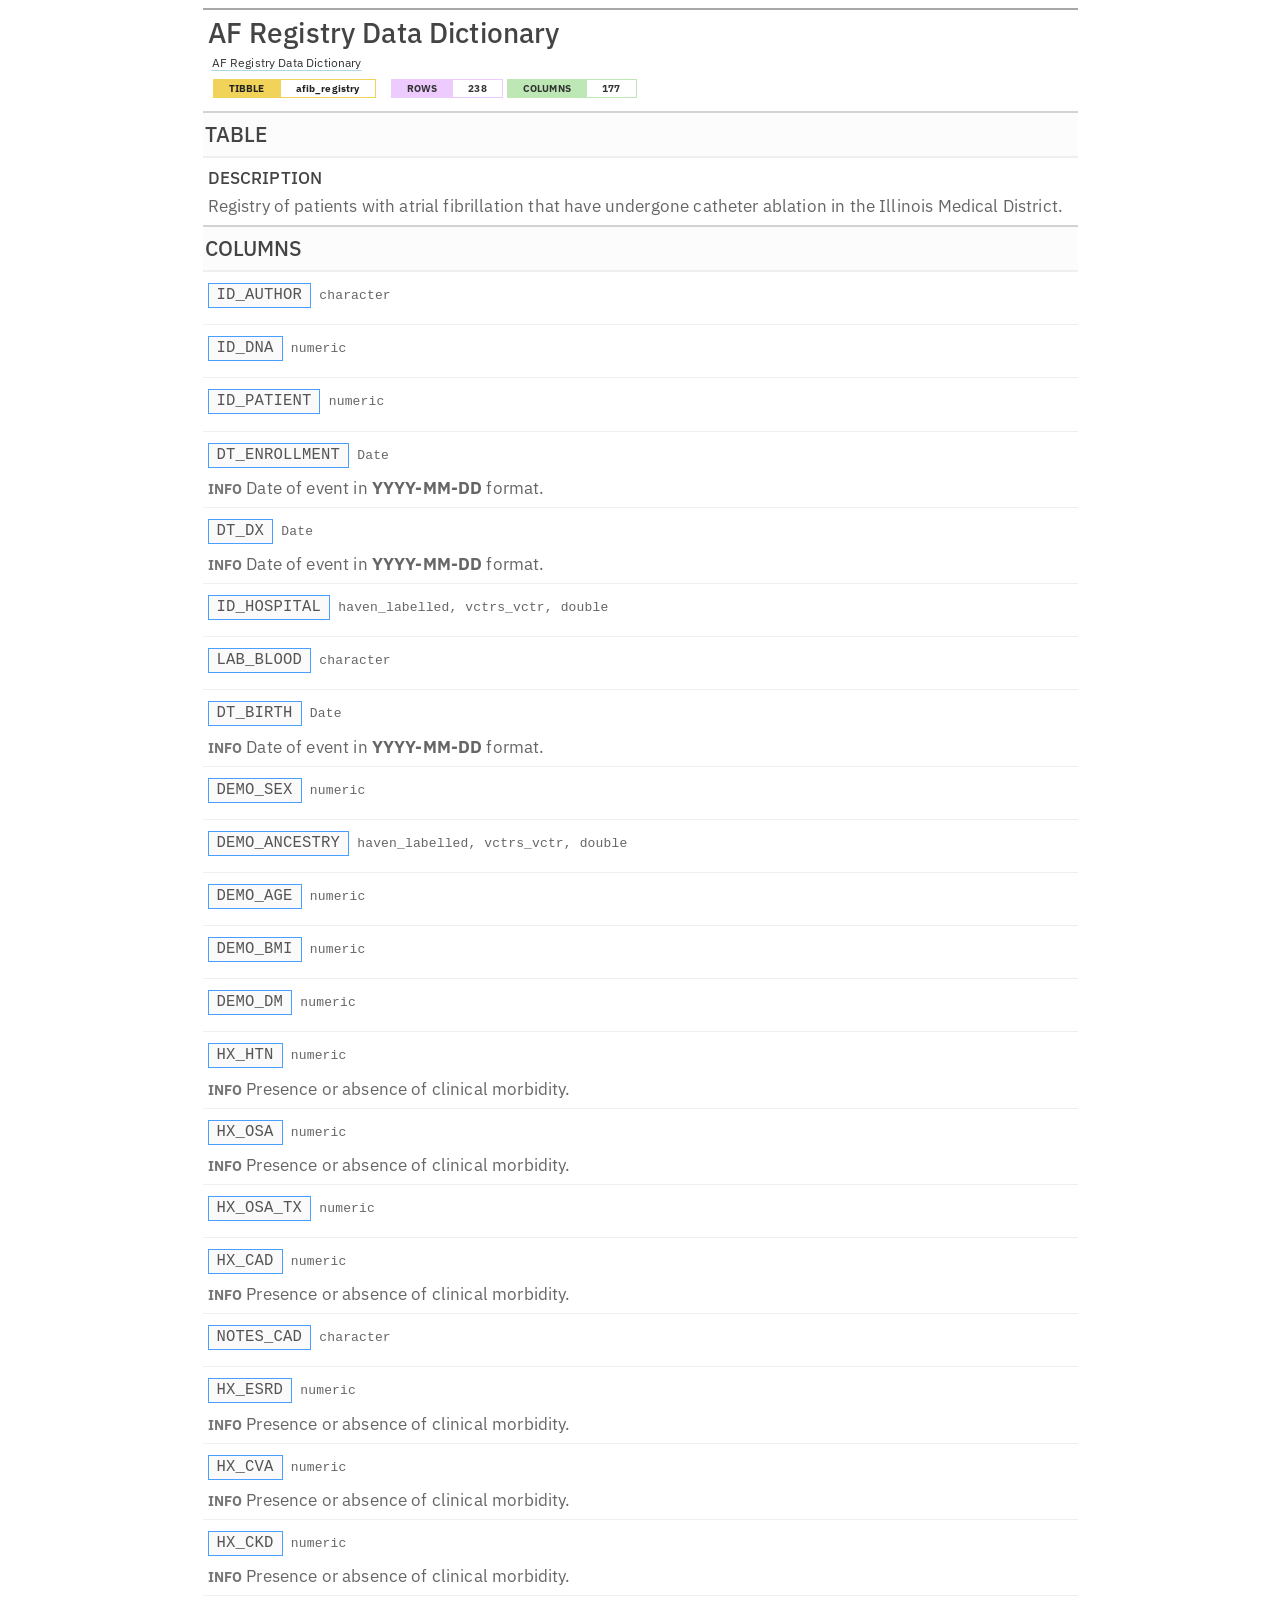
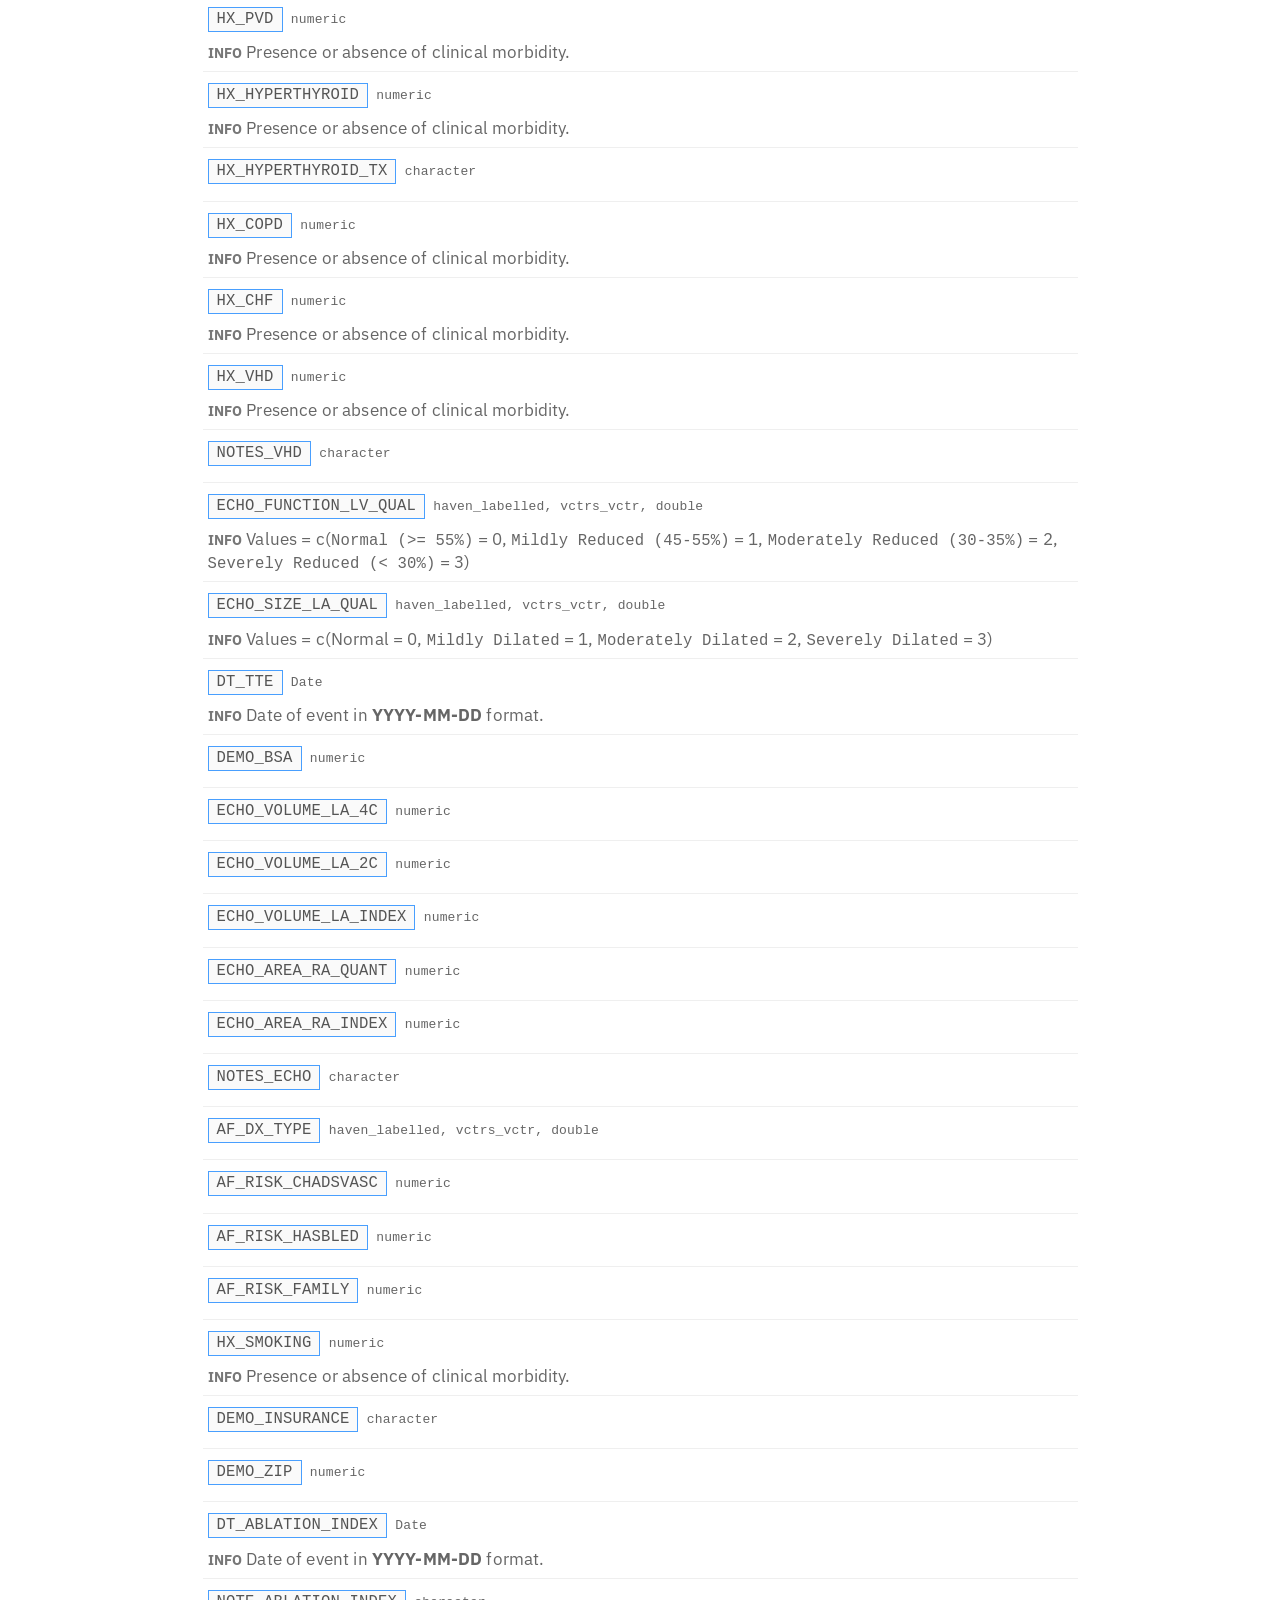
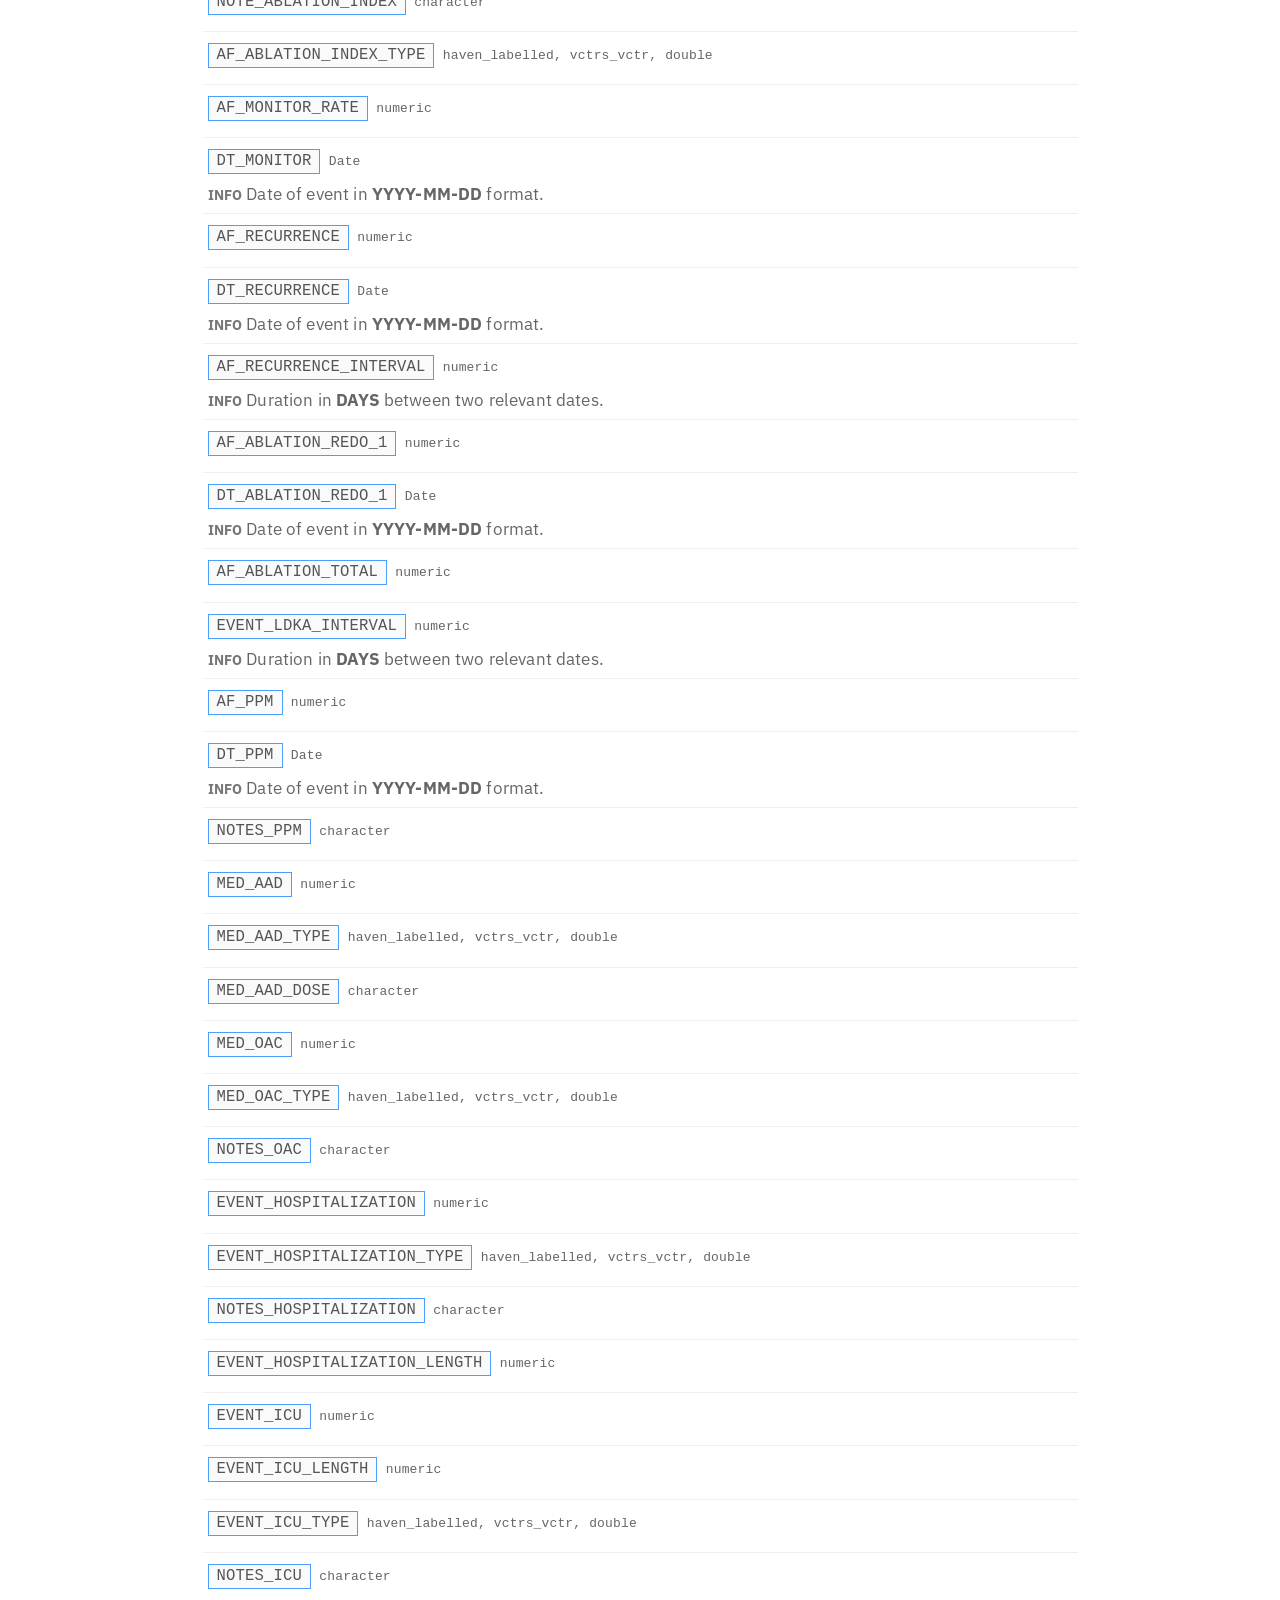
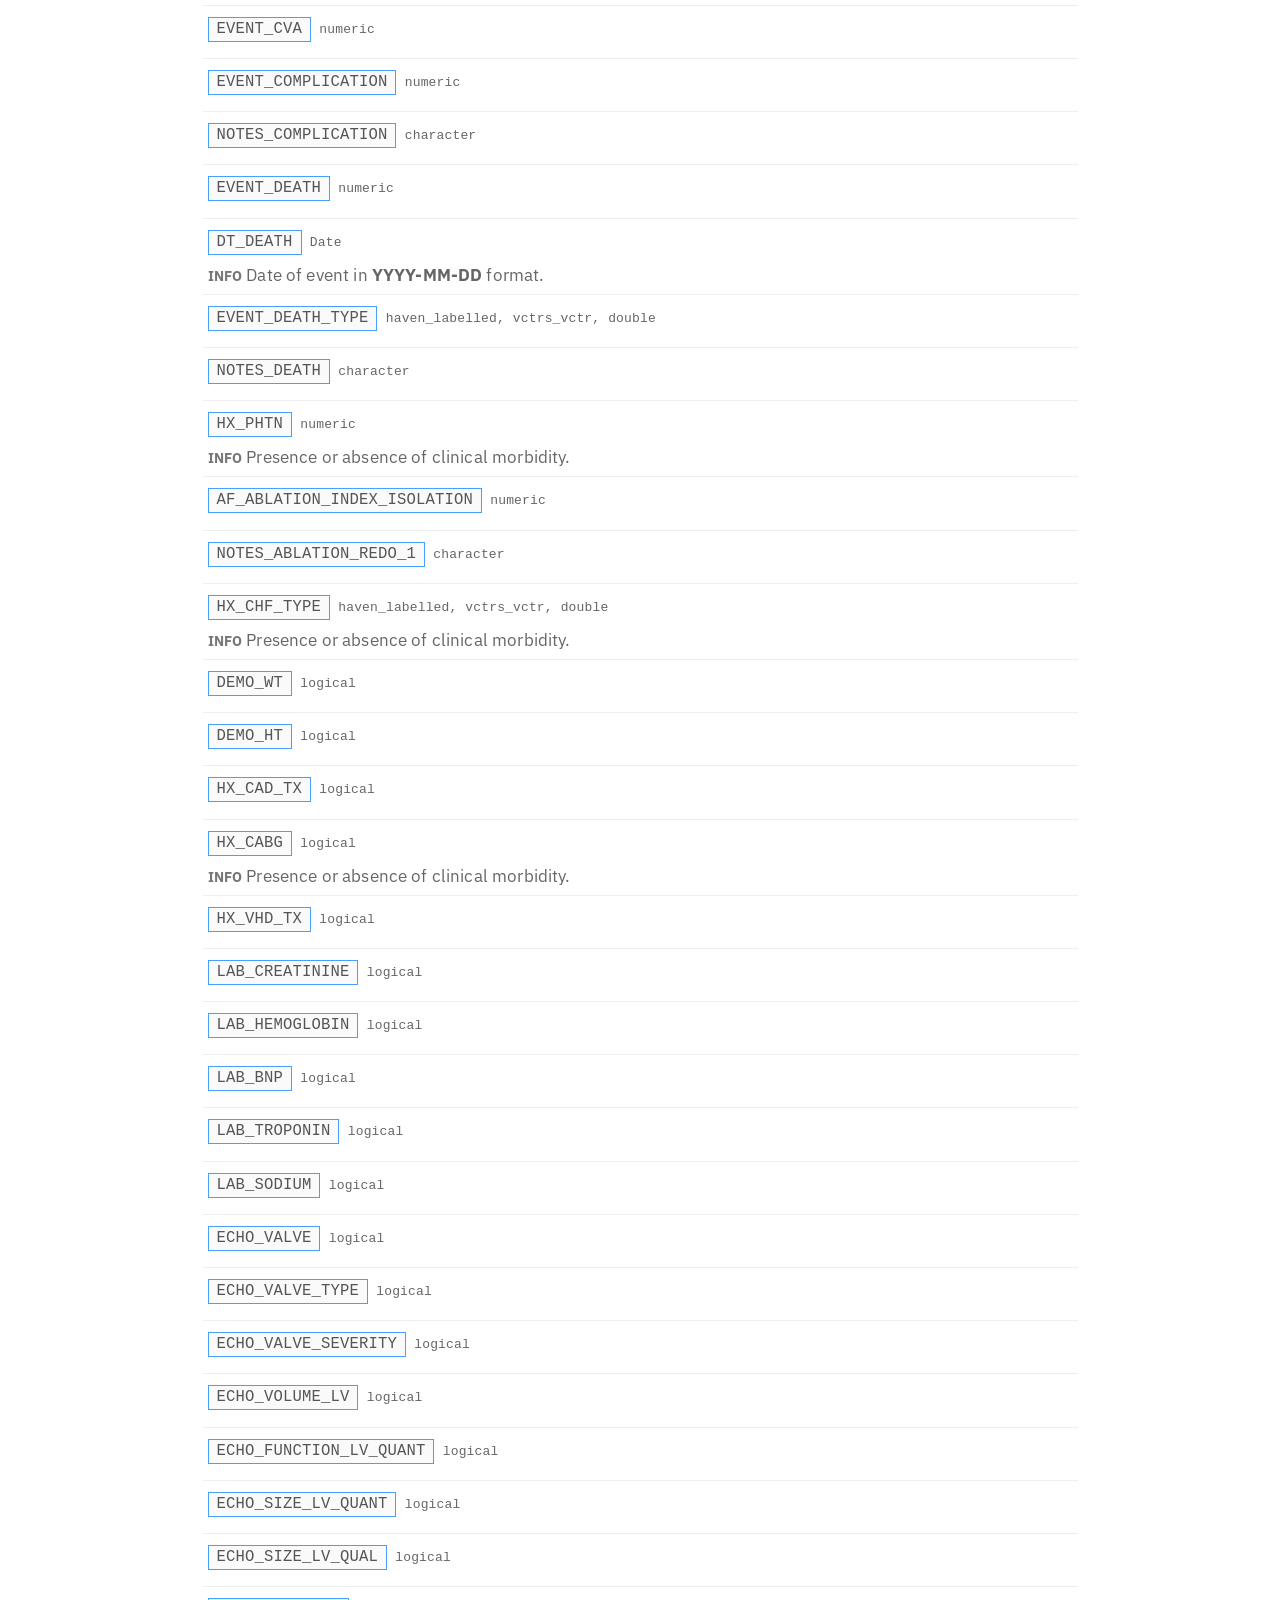
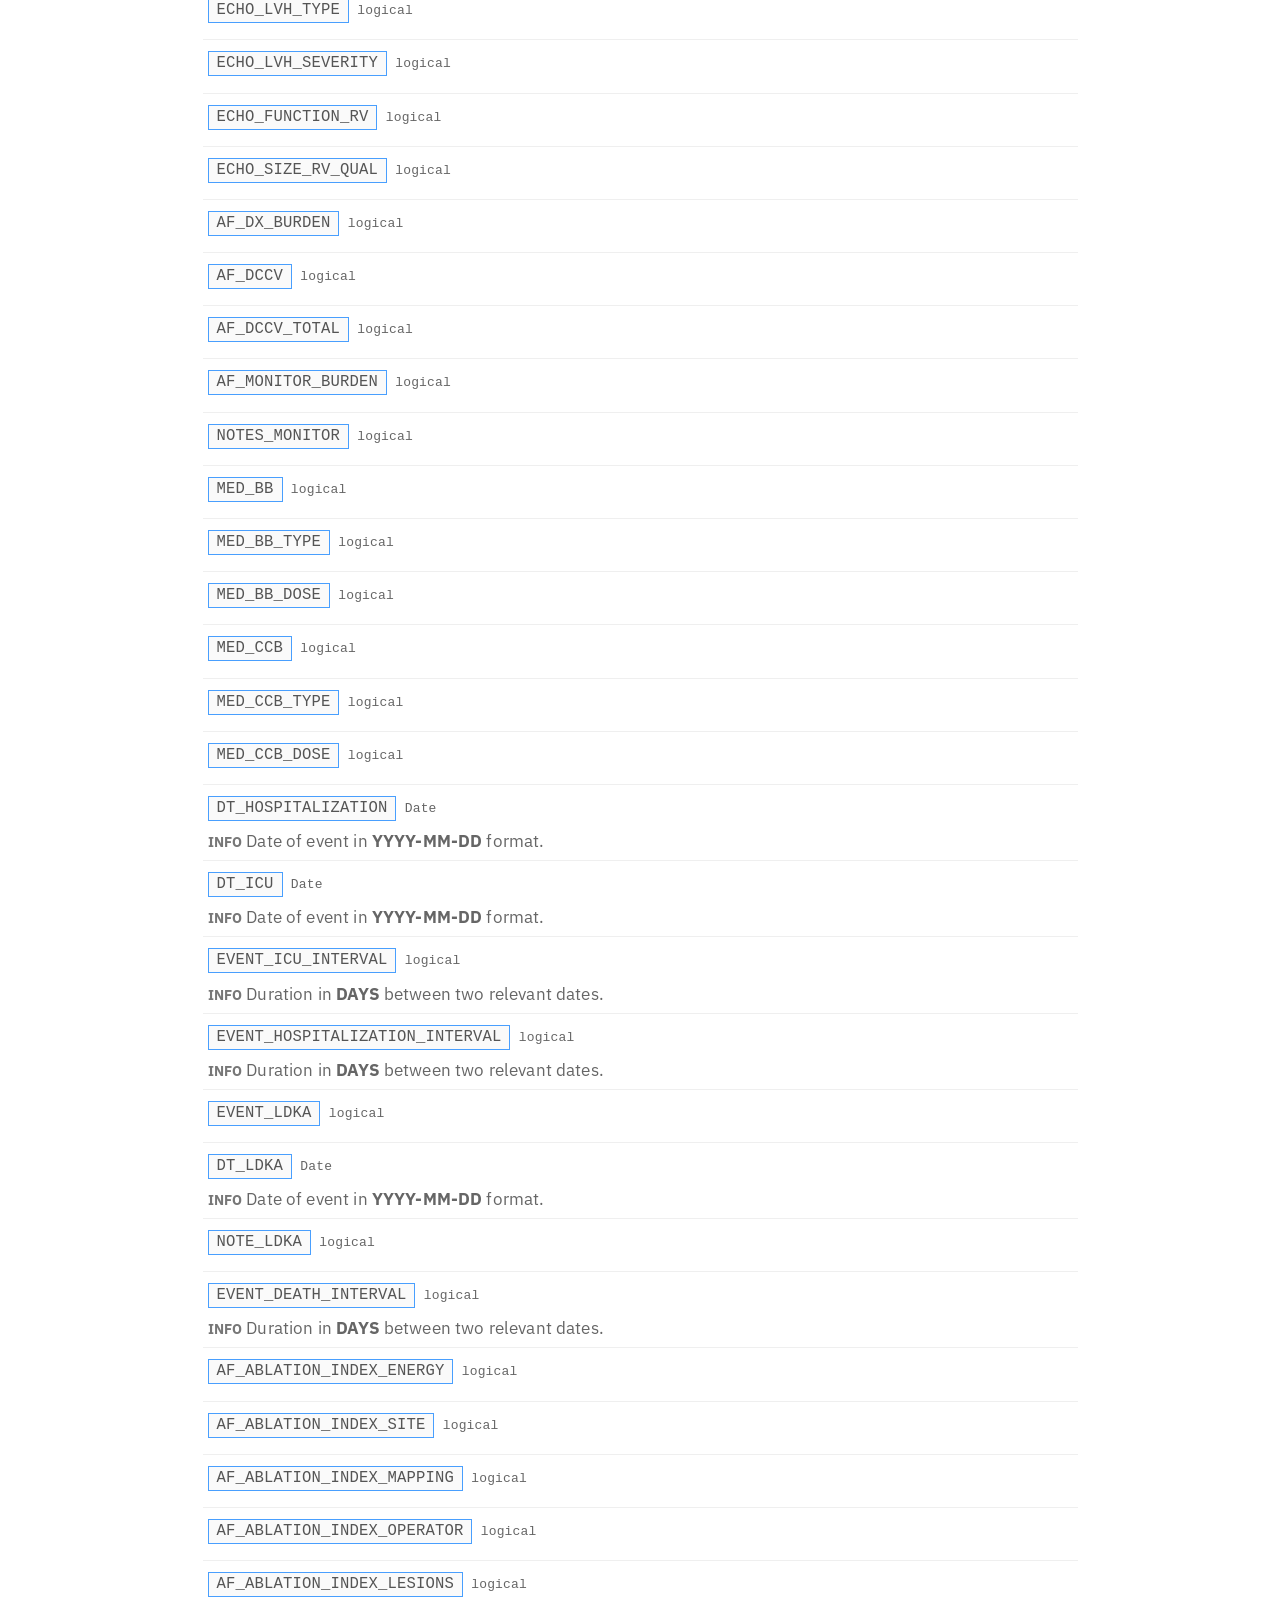
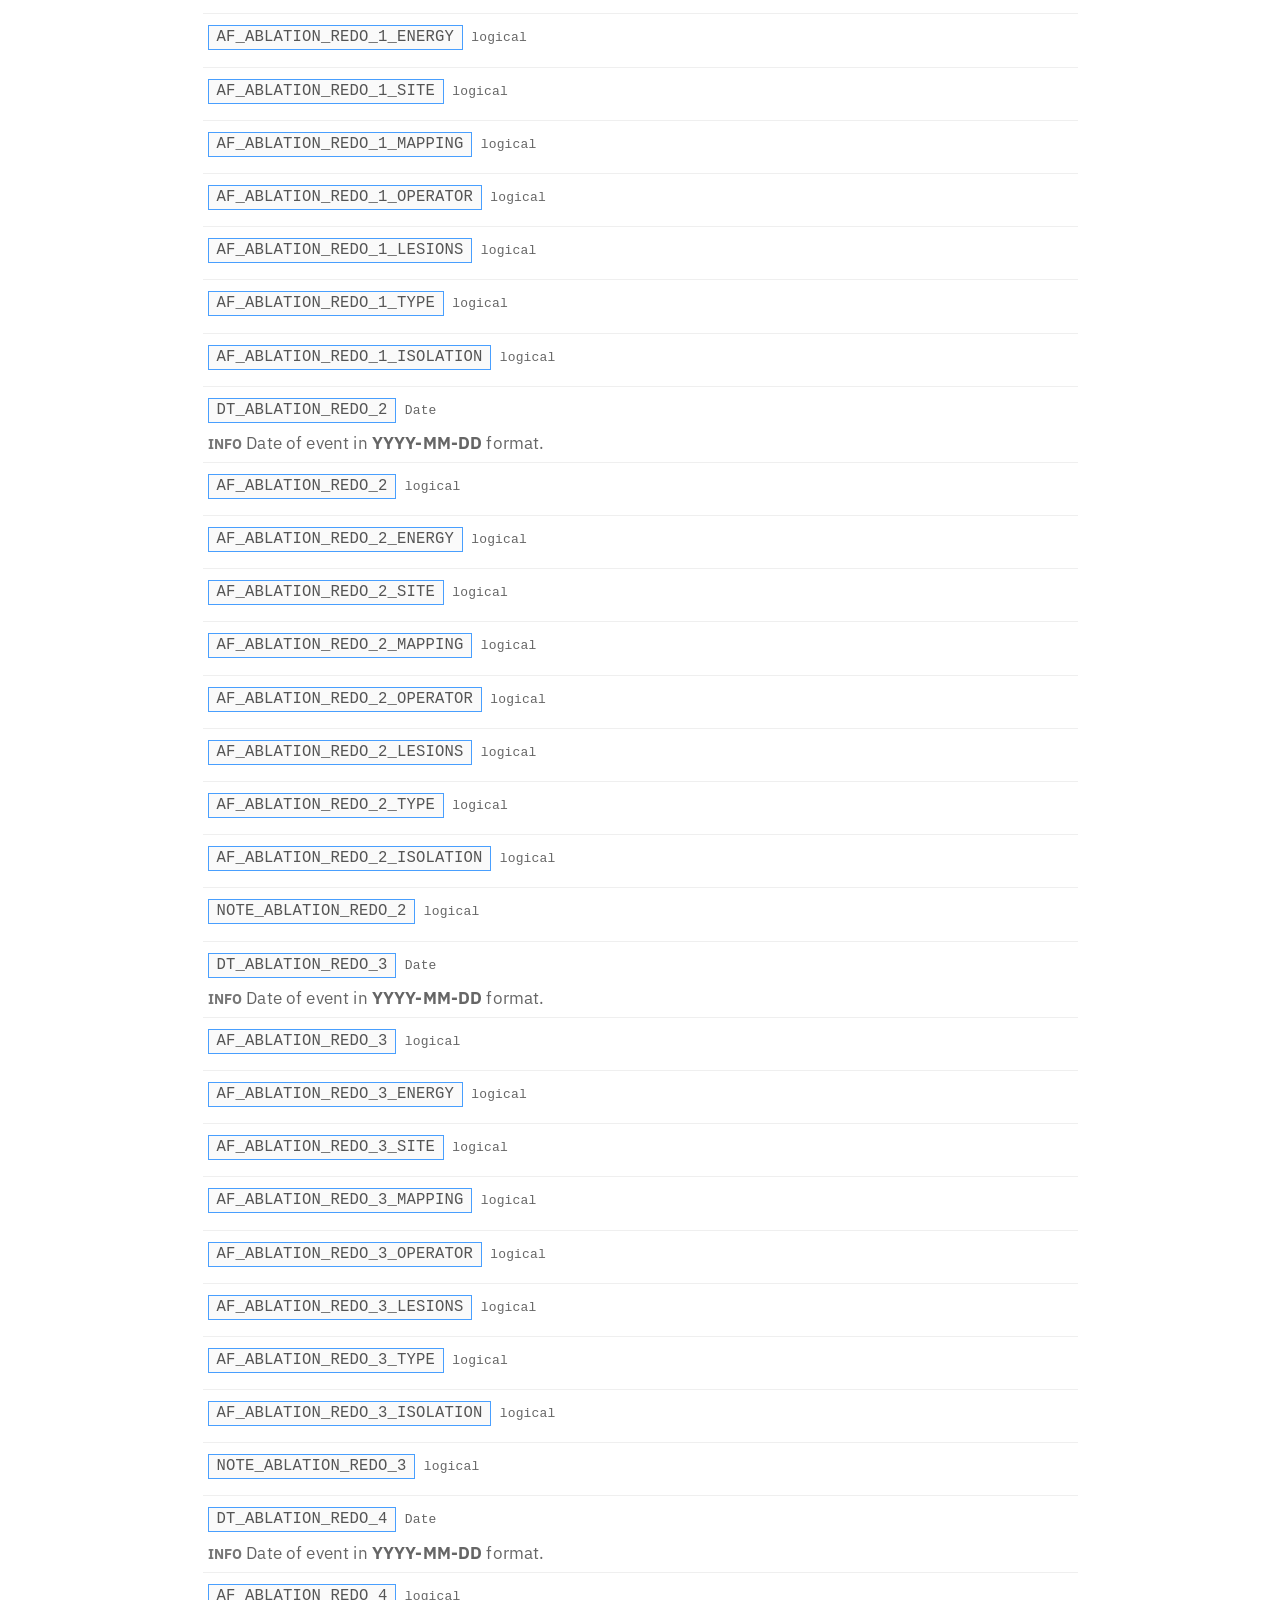
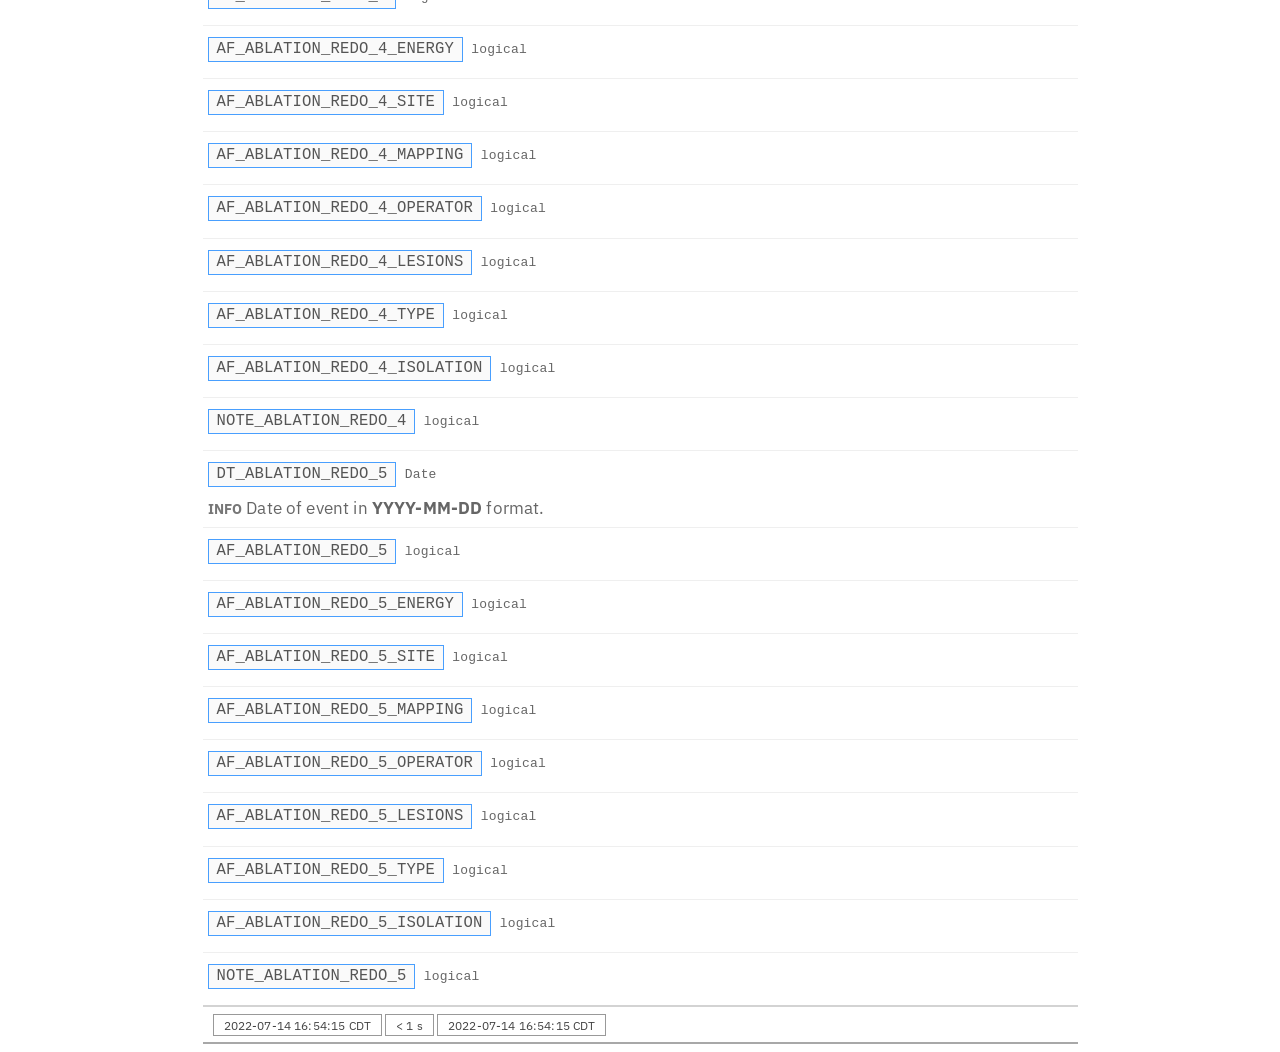
==== commit b81a3aa9: "update names of rows" ====
--- a/checks/af_dictionary.html
+++ b/checks/af_dictionary.html
@@ -623,10 +623,10 @@
 <p><strong class="pb_sub_label"></strong></p>
 </div></td></tr>
     <tr><td class="gt_row gt_left" style="color: #666666; font-size: smaller; border-top-width: 1; border-top-style: solid; border-top-color: #EFEFEF;"><div class='gt_from_md'><p><code style="margin-bottom:5px;color:#555555;font-weight:500;line-height:2em;border:solid 1px #499FFE;padding:2px 8px 3px 8px;background-color:#FAFAFA;">ECHO_FUNCTION_LV_QUAL</code>  <code class="pb_col_type">haven_labelled, vctrs_vctr, double</code></p>
-<p><strong class="pb_sub_label"></strong></p>
+<p><strong class="pb_sub_label">INFO</strong> Values = c(<code>Normal (&gt;= 55%)</code> = 0, <code>Mildly Reduced (45-55%)</code> = 1, <code>Moderately Reduced (30-35%)</code> = 2, <code>Severely Reduced (&lt; 30%)</code> = 3)</p>
 </div></td></tr>
     <tr><td class="gt_row gt_left" style="color: #666666; font-size: smaller; border-top-width: 1; border-top-style: solid; border-top-color: #EFEFEF;"><div class='gt_from_md'><p><code style="margin-bottom:5px;color:#555555;font-weight:500;line-height:2em;border:solid 1px #499FFE;padding:2px 8px 3px 8px;background-color:#FAFAFA;">ECHO_SIZE_LA_QUAL</code>  <code class="pb_col_type">haven_labelled, vctrs_vctr, double</code></p>
-<p><strong class="pb_sub_label"></strong></p>
+<p><strong class="pb_sub_label">INFO</strong> Values = c(Normal = 0, <code>Mildly Dilated</code> = 1, <code>Moderately Dilated</code> = 2, <code>Severely Dilated</code> = 3)</p>
 </div></td></tr>
     <tr><td class="gt_row gt_left" style="color: #666666; font-size: smaller; border-top-width: 1; border-top-style: solid; border-top-color: #EFEFEF;"><div class='gt_from_md'><p><code style="margin-bottom:5px;color:#555555;font-weight:500;line-height:2em;border:solid 1px #499FFE;padding:2px 8px 3px 8px;background-color:#FAFAFA;">DT_TTE</code>  <code class="pb_col_type">Date</code></p>
 <p><strong class="pb_sub_label">INFO</strong> Date of event in <strong>YYYY-MM-DD</strong> format.</p>
@@ -643,7 +643,7 @@
     <tr><td class="gt_row gt_left" style="color: #666666; font-size: smaller; border-top-width: 1; border-top-style: solid; border-top-color: #EFEFEF;"><div class='gt_from_md'><p><code style="margin-bottom:5px;color:#555555;font-weight:500;line-height:2em;border:solid 1px #499FFE;padding:2px 8px 3px 8px;background-color:#FAFAFA;">ECHO_VOLUME_LA_INDEX</code>  <code class="pb_col_type">numeric</code></p>
 <p><strong class="pb_sub_label"></strong></p>
 </div></td></tr>
-    <tr><td class="gt_row gt_left" style="color: #666666; font-size: smaller; border-top-width: 1; border-top-style: solid; border-top-color: #EFEFEF;"><div class='gt_from_md'><p><code style="margin-bottom:5px;color:#555555;font-weight:500;line-height:2em;border:solid 1px #499FFE;padding:2px 8px 3px 8px;background-color:#FAFAFA;">ECHO_AREA_RA_QUAL</code>  <code class="pb_col_type">numeric</code></p>
+    <tr><td class="gt_row gt_left" style="color: #666666; font-size: smaller; border-top-width: 1; border-top-style: solid; border-top-color: #EFEFEF;"><div class='gt_from_md'><p><code style="margin-bottom:5px;color:#555555;font-weight:500;line-height:2em;border:solid 1px #499FFE;padding:2px 8px 3px 8px;background-color:#FAFAFA;">ECHO_AREA_RA_QUANT</code>  <code class="pb_col_type">numeric</code></p>
 <p><strong class="pb_sub_label"></strong></p>
 </div></td></tr>
     <tr><td class="gt_row gt_left" style="color: #666666; font-size: smaller; border-top-width: 1; border-top-style: solid; border-top-color: #EFEFEF;"><div class='gt_from_md'><p><code style="margin-bottom:5px;color:#555555;font-weight:500;line-height:2em;border:solid 1px #499FFE;padding:2px 8px 3px 8px;background-color:#FAFAFA;">ECHO_AREA_RA_INDEX</code>  <code class="pb_col_type">numeric</code></p>
@@ -835,10 +835,10 @@
     <tr><td class="gt_row gt_left" style="color: #666666; font-size: smaller; border-top-width: 1; border-top-style: solid; border-top-color: #EFEFEF;"><div class='gt_from_md'><p><code style="margin-bottom:5px;color:#555555;font-weight:500;line-height:2em;border:solid 1px #499FFE;padding:2px 8px 3px 8px;background-color:#FAFAFA;">ECHO_VOLUME_LV</code>  <code class="pb_col_type">logical</code></p>
 <p><strong class="pb_sub_label"></strong></p>
 </div></td></tr>
-    <tr><td class="gt_row gt_left" style="color: #666666; font-size: smaller; border-top-width: 1; border-top-style: solid; border-top-color: #EFEFEF;"><div class='gt_from_md'><p><code style="margin-bottom:5px;color:#555555;font-weight:500;line-height:2em;border:solid 1px #499FFE;padding:2px 8px 3px 8px;background-color:#FAFAFA;">ECHO_FUNCTION_LV</code>  <code class="pb_col_type">logical</code></p>
-<p><strong class="pb_sub_label"></strong></p>
-</div></td></tr>
-    <tr><td class="gt_row gt_left" style="color: #666666; font-size: smaller; border-top-width: 1; border-top-style: solid; border-top-color: #EFEFEF;"><div class='gt_from_md'><p><code style="margin-bottom:5px;color:#555555;font-weight:500;line-height:2em;border:solid 1px #499FFE;padding:2px 8px 3px 8px;background-color:#FAFAFA;">ECHO_SIZE_LV</code>  <code class="pb_col_type">logical</code></p>
+    <tr><td class="gt_row gt_left" style="color: #666666; font-size: smaller; border-top-width: 1; border-top-style: solid; border-top-color: #EFEFEF;"><div class='gt_from_md'><p><code style="margin-bottom:5px;color:#555555;font-weight:500;line-height:2em;border:solid 1px #499FFE;padding:2px 8px 3px 8px;background-color:#FAFAFA;">ECHO_FUNCTION_LV_QUANT</code>  <code class="pb_col_type">logical</code></p>
+<p><strong class="pb_sub_label"></strong></p>
+</div></td></tr>
+    <tr><td class="gt_row gt_left" style="color: #666666; font-size: smaller; border-top-width: 1; border-top-style: solid; border-top-color: #EFEFEF;"><div class='gt_from_md'><p><code style="margin-bottom:5px;color:#555555;font-weight:500;line-height:2em;border:solid 1px #499FFE;padding:2px 8px 3px 8px;background-color:#FAFAFA;">ECHO_SIZE_LV_QUANT</code>  <code class="pb_col_type">logical</code></p>
 <p><strong class="pb_sub_label"></strong></p>
 </div></td></tr>
     <tr><td class="gt_row gt_left" style="color: #666666; font-size: smaller; border-top-width: 1; border-top-style: solid; border-top-color: #EFEFEF;"><div class='gt_from_md'><p><code style="margin-bottom:5px;color:#555555;font-weight:500;line-height:2em;border:solid 1px #499FFE;padding:2px 8px 3px 8px;background-color:#FAFAFA;">ECHO_SIZE_LV_QUAL</code>  <code class="pb_col_type">logical</code></p>
@@ -1072,9 +1072,9 @@
   </tbody>
   <tfoot class="gt_sourcenotes">
     <tr>
-      <td class="gt_sourcenote" colspan="1"><span style="background-color:#FFF;color:#444;padding:0.5em 0.5em;position:inherit;text-transform:uppercase;margin-left:10px;border:solid 1px #999999;font-variant-numeric:tabular-nums;border-radius:0;padding:2px 10px 2px 10px;padding:2px 10px 2px 10px;">2022-07-14 15:13:28 CDT</span>
+      <td class="gt_sourcenote" colspan="1"><span style="background-color:#FFF;color:#444;padding:0.5em 0.5em;position:inherit;text-transform:uppercase;margin-left:10px;border:solid 1px #999999;font-variant-numeric:tabular-nums;border-radius:0;padding:2px 10px 2px 10px;padding:2px 10px 2px 10px;">2022-07-14 16:54:15 CDT</span>
 <span style="background-color:#FFF;color:#444;padding:0.5em 0.5em;position:inherit;margin:5px 1px 5px 0;border:solid 1px #999999;font-variant-numeric:tabular-nums;border-radius:0;padding:2px 10px 2px 10px;">&lt; 1 s</span>
-<span style="background-color:#FFF;color:#444;padding:0.5em 0.5em;position:inherit;text-transform:uppercase;margin:5px 1px 5px -1px;border:solid 1px #999999;font-variant-numeric:tabular-nums;border-radius:0;padding:2px 10px 2px 10px;">2022-07-14 15:13:29 CDT</span></td>
+<span style="background-color:#FFF;color:#444;padding:0.5em 0.5em;position:inherit;text-transform:uppercase;margin:5px 1px 5px -1px;border:solid 1px #999999;font-variant-numeric:tabular-nums;border-radius:0;padding:2px 10px 2px 10px;">2022-07-14 16:54:15 CDT</span></td>
     </tr>
   </tfoot>
   
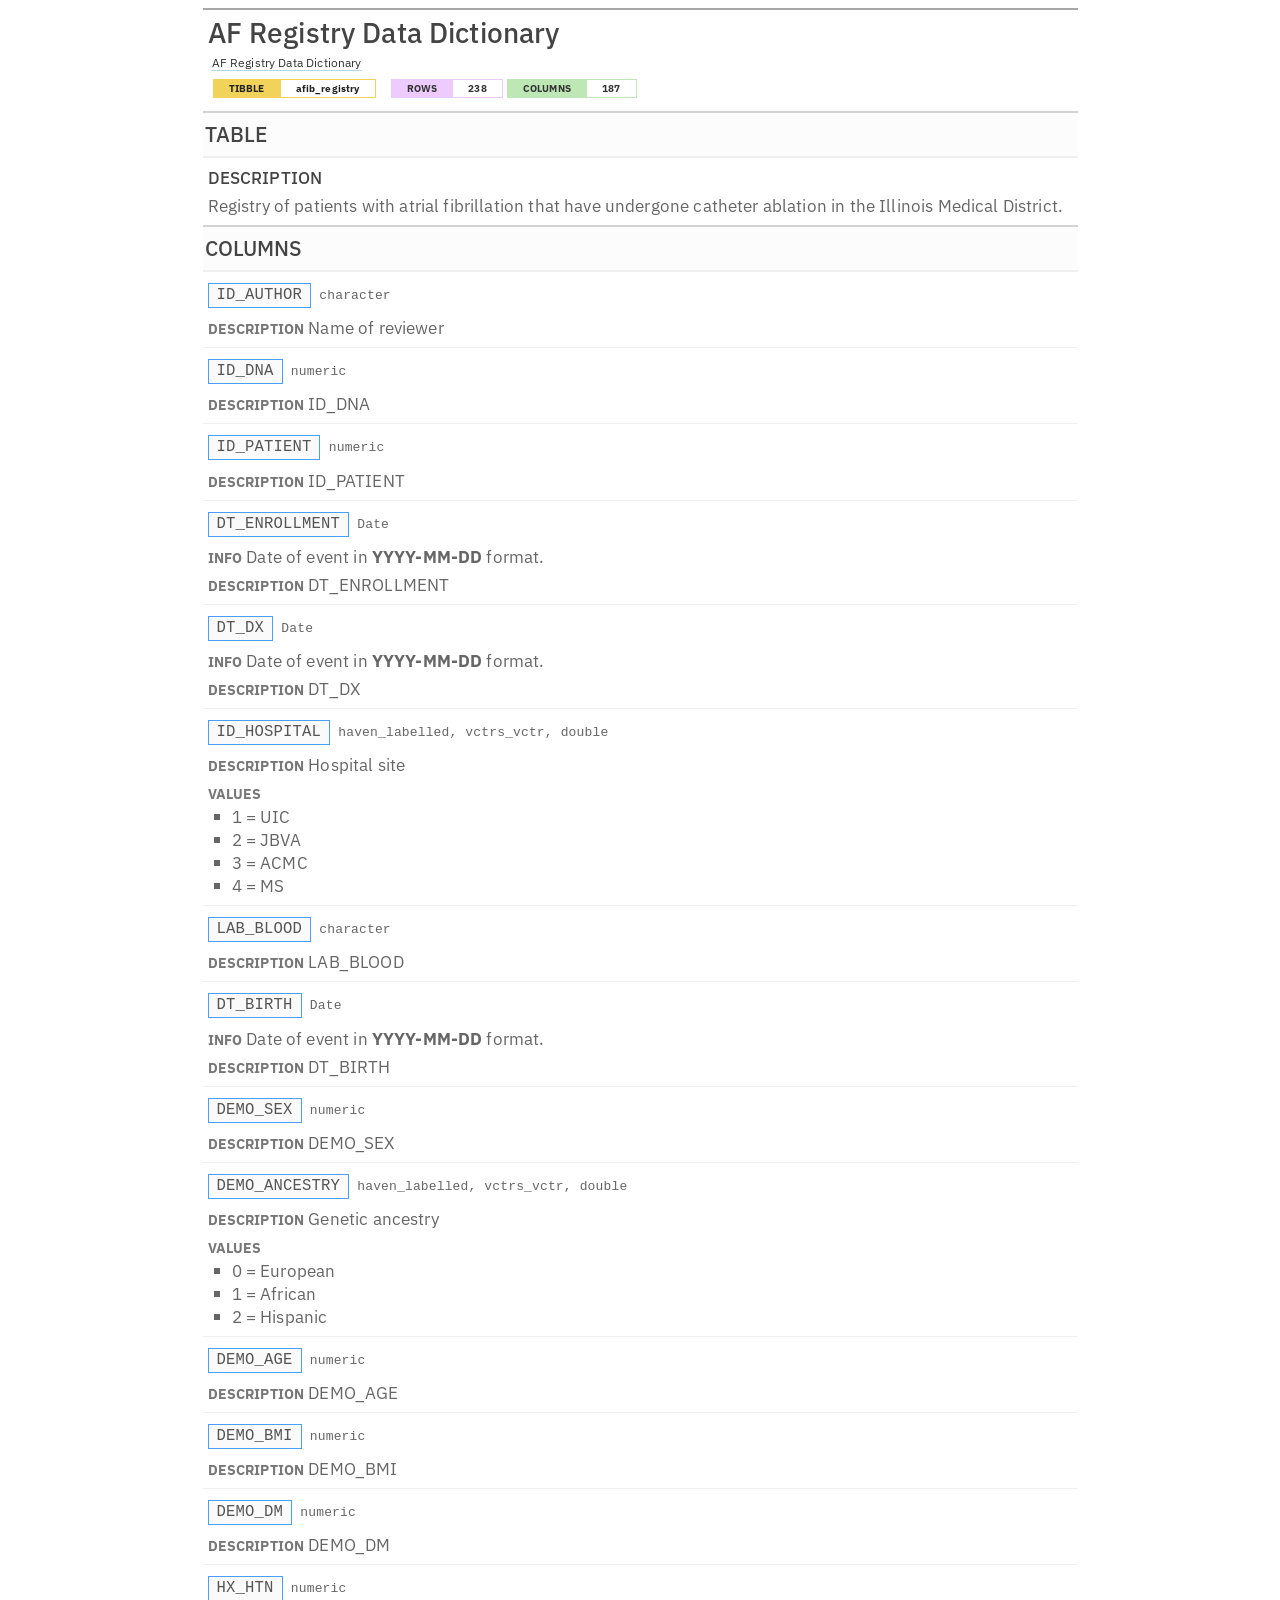
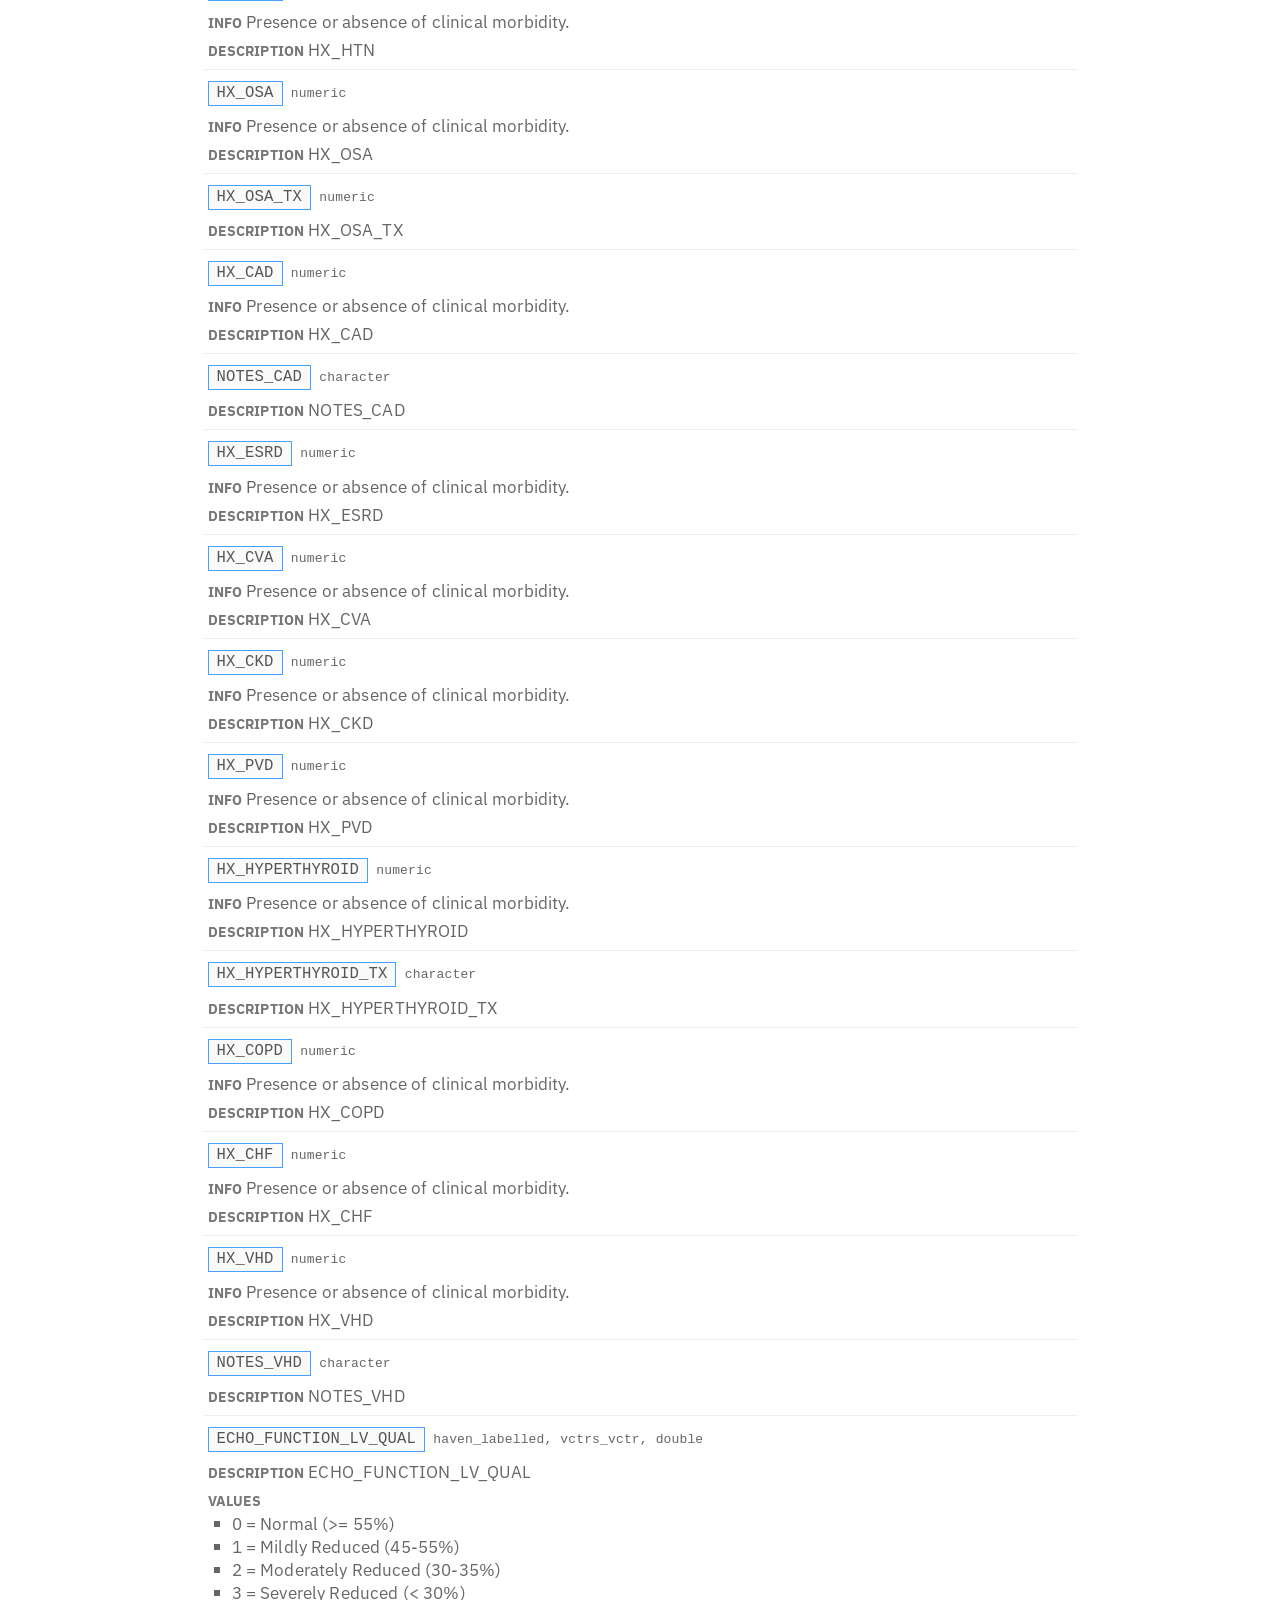
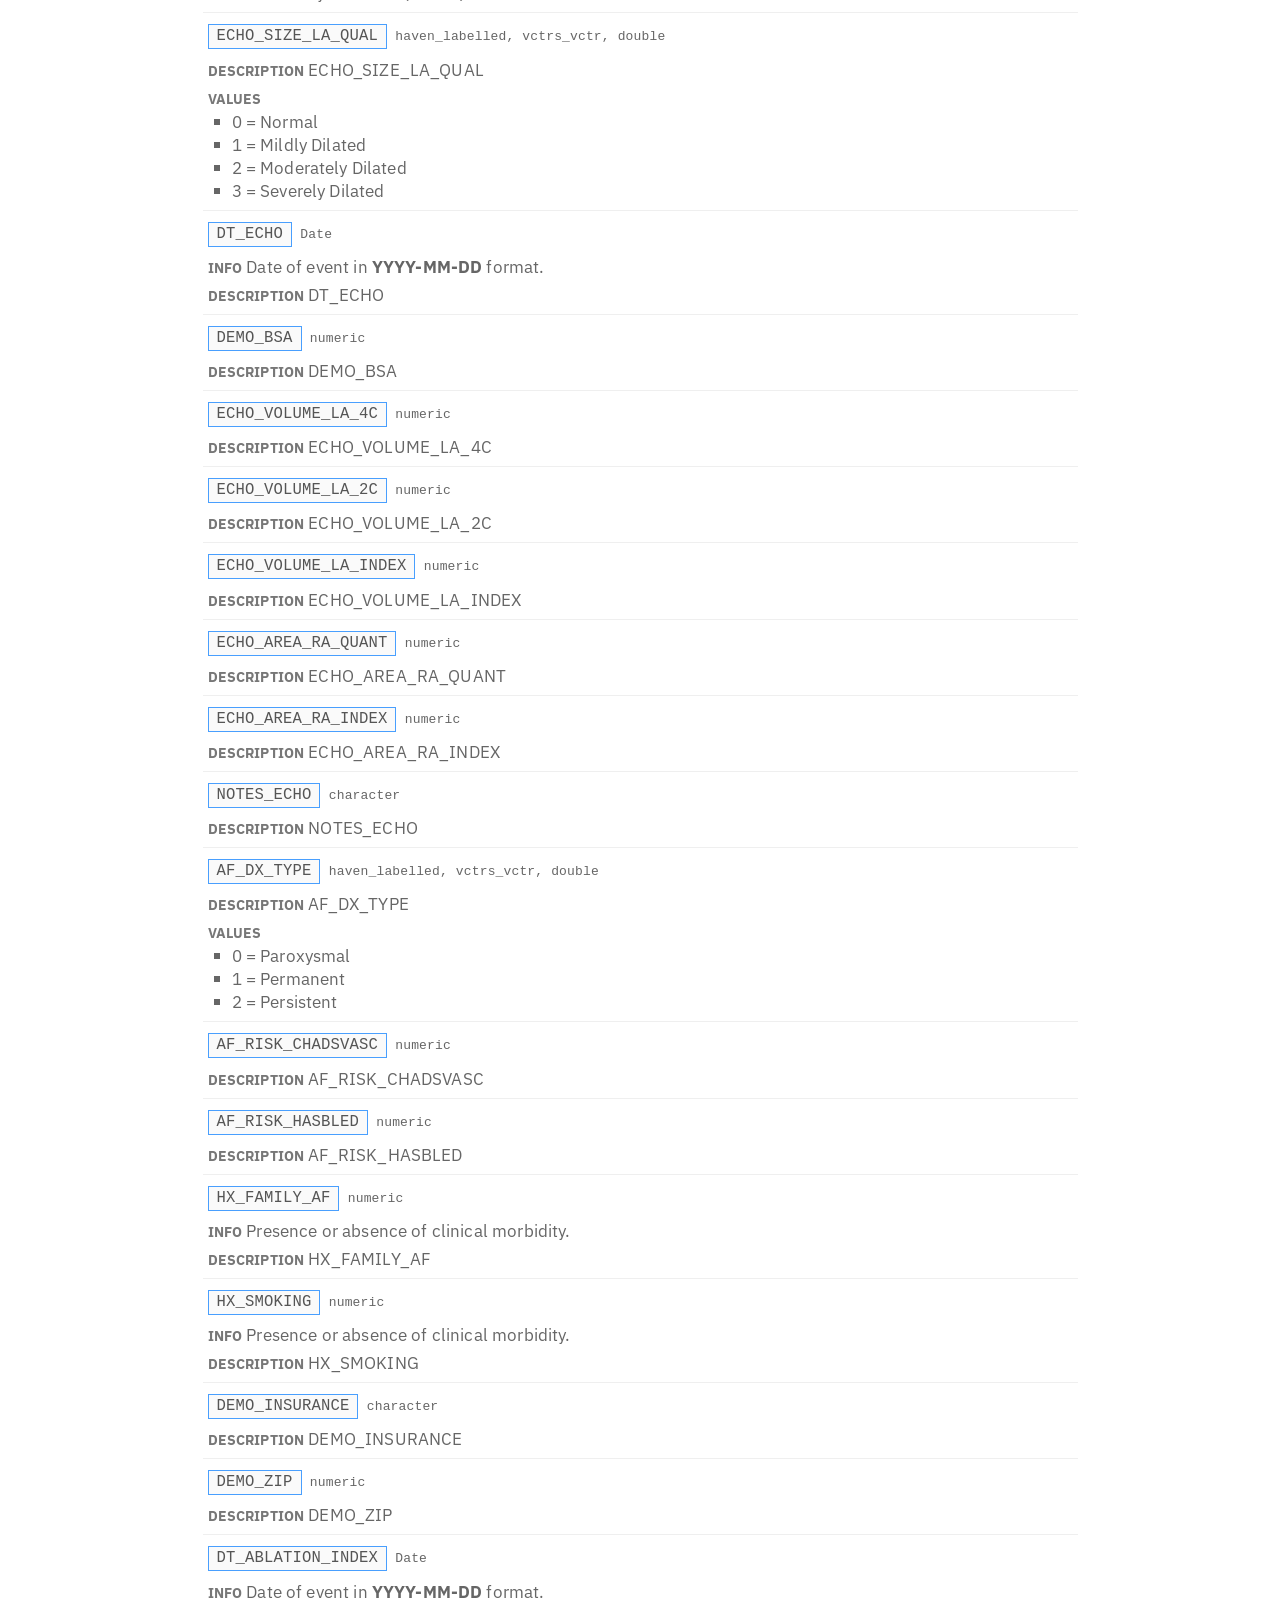
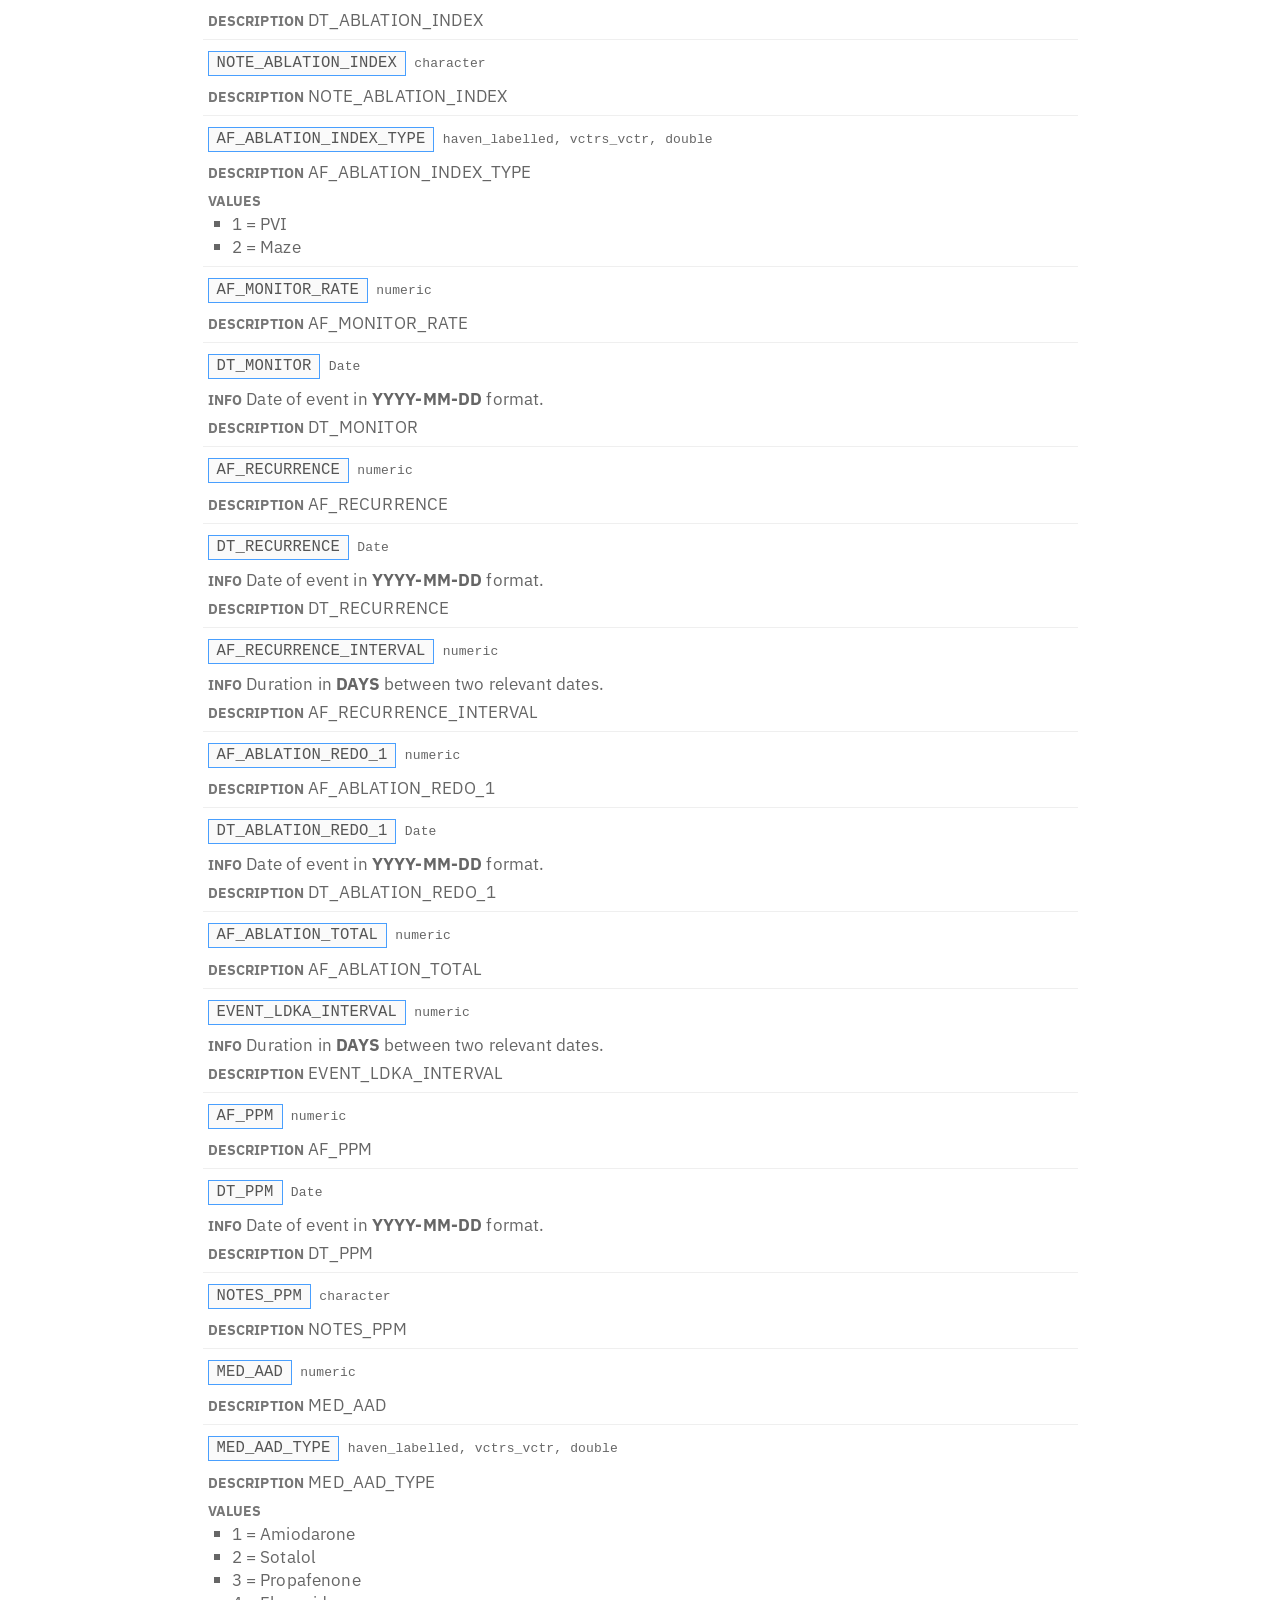
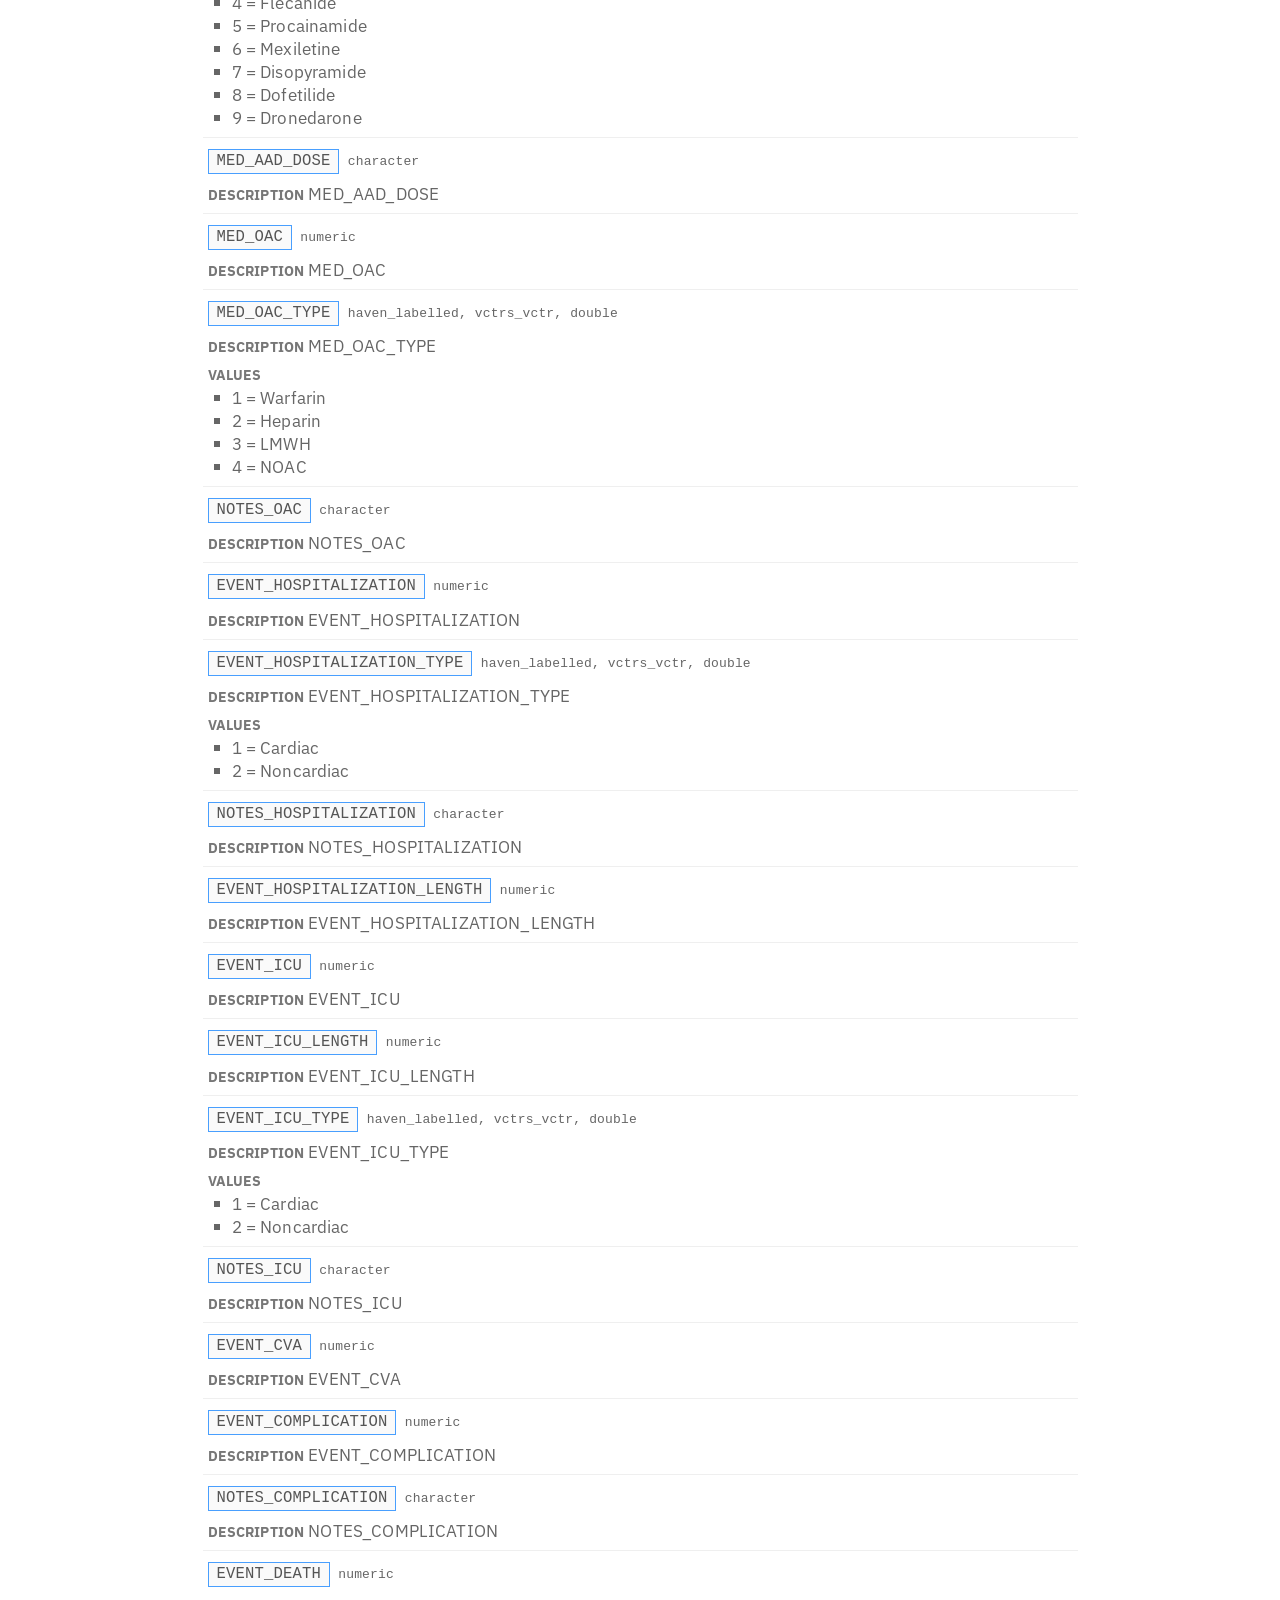
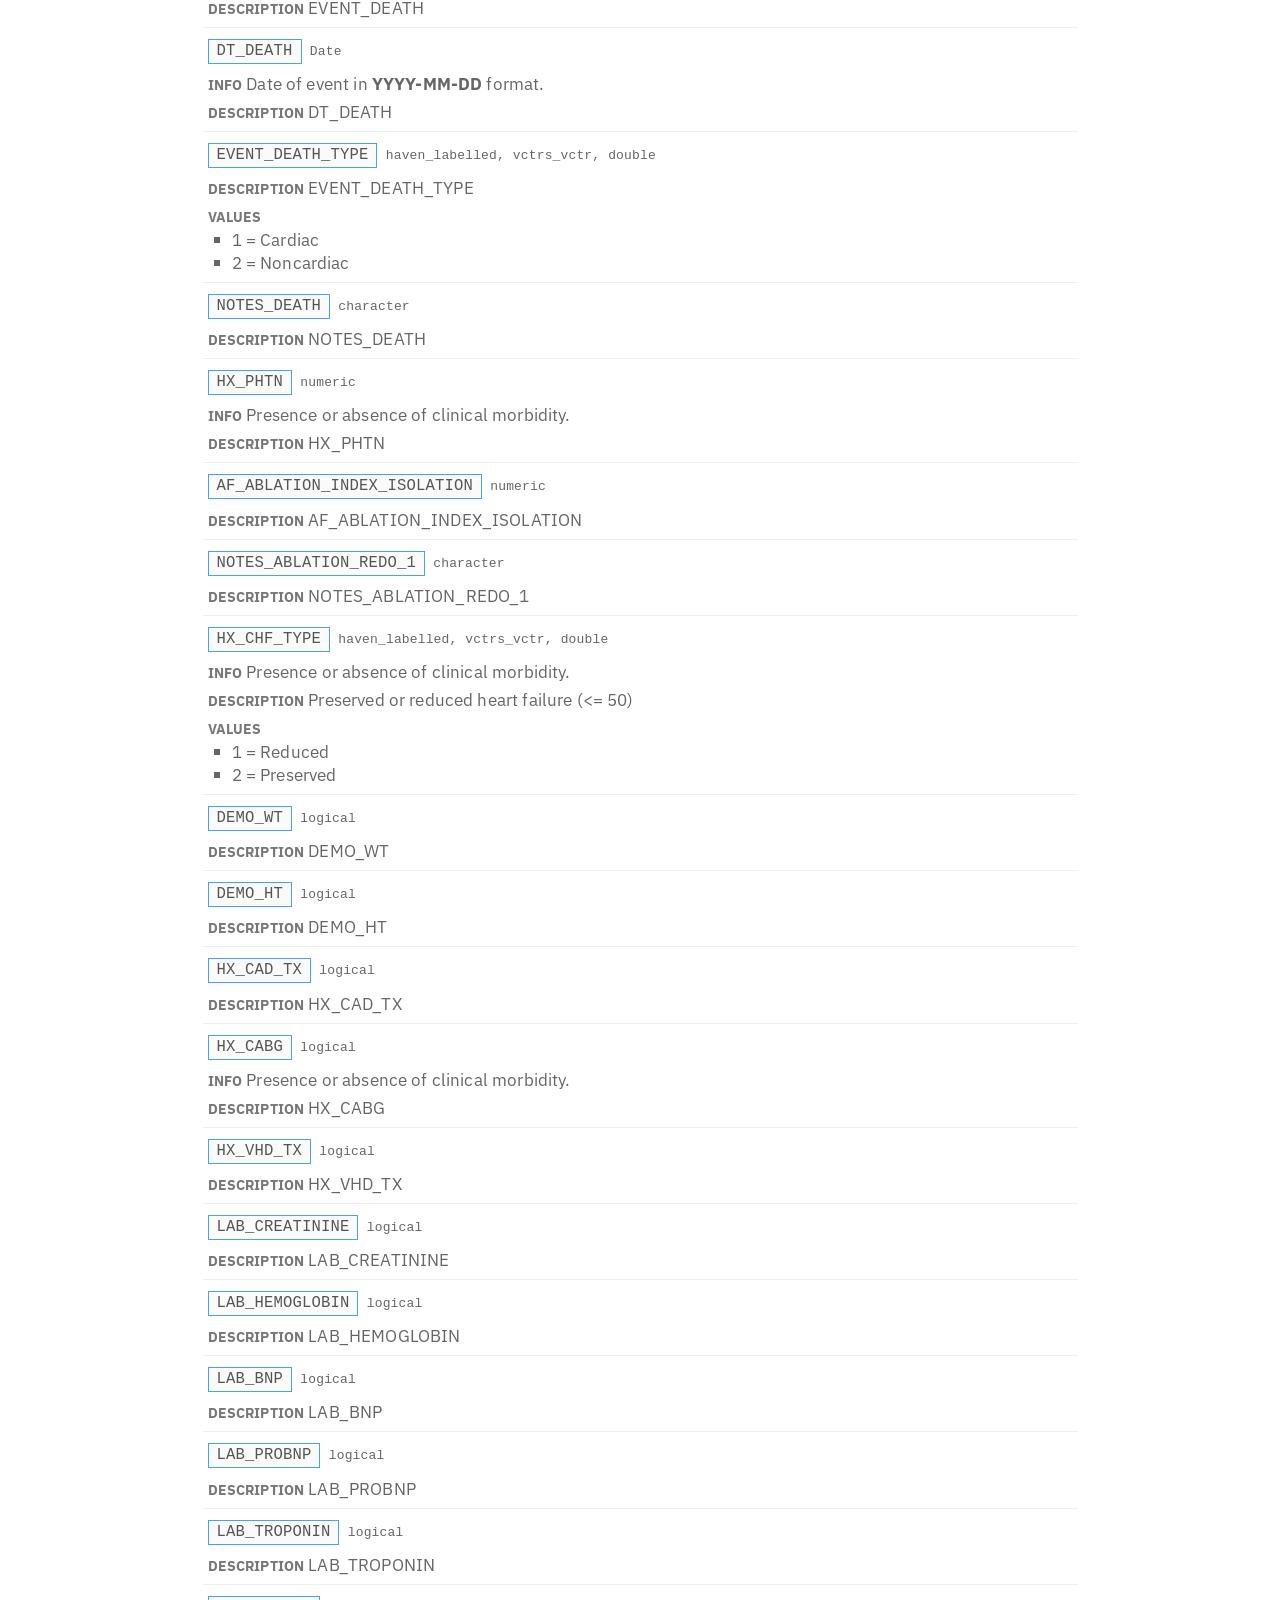
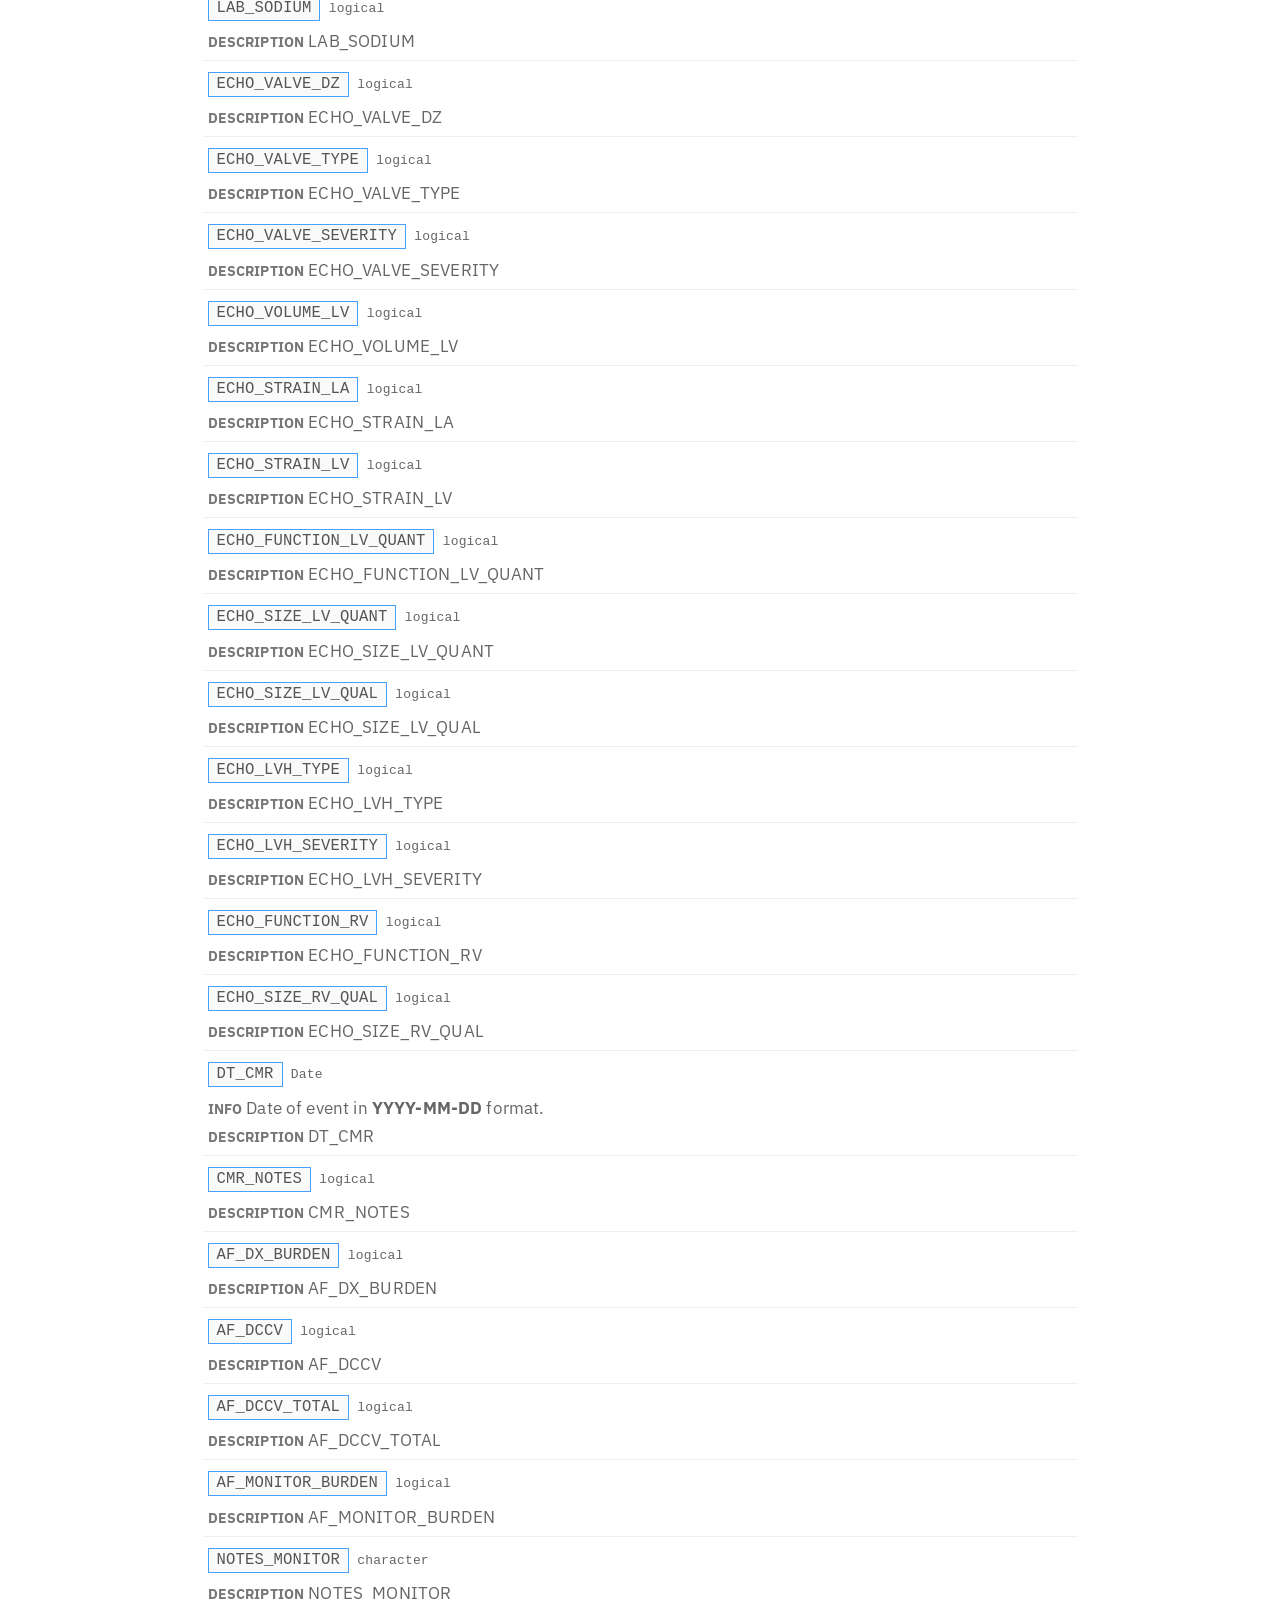
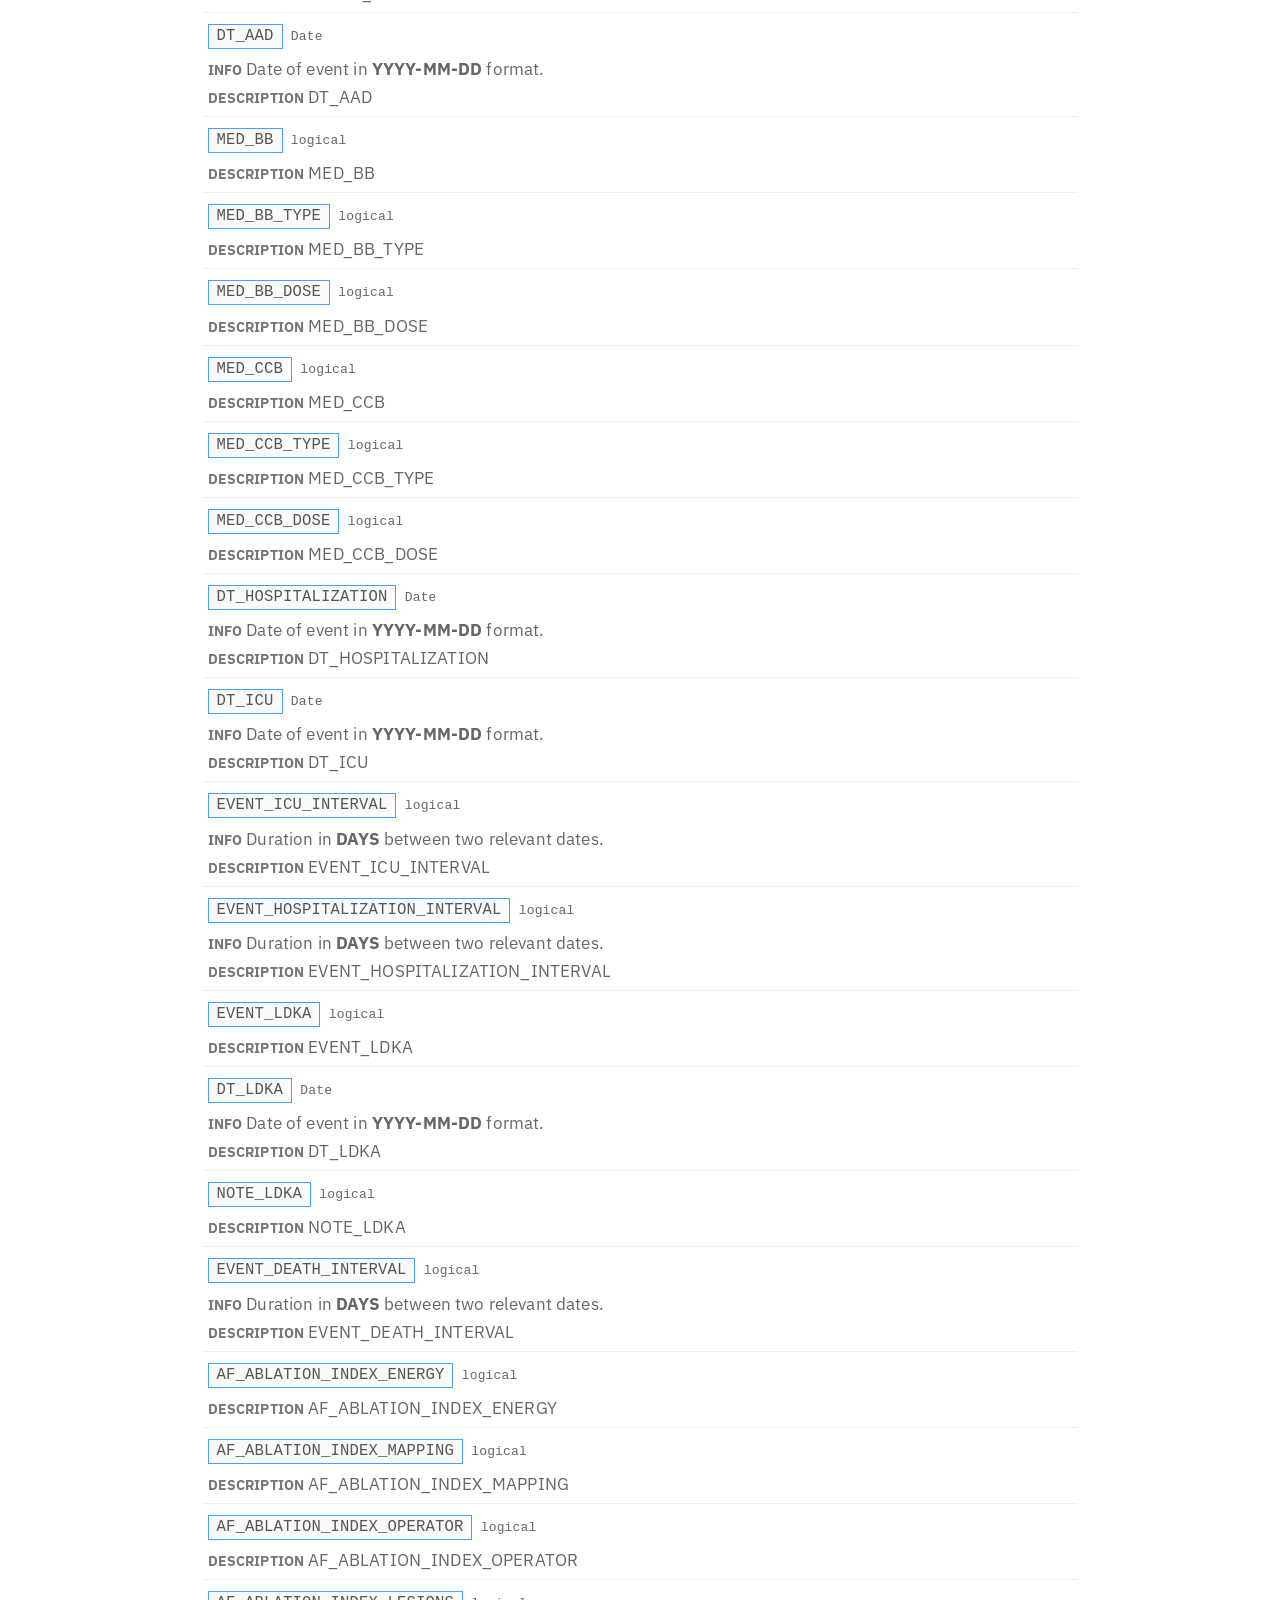
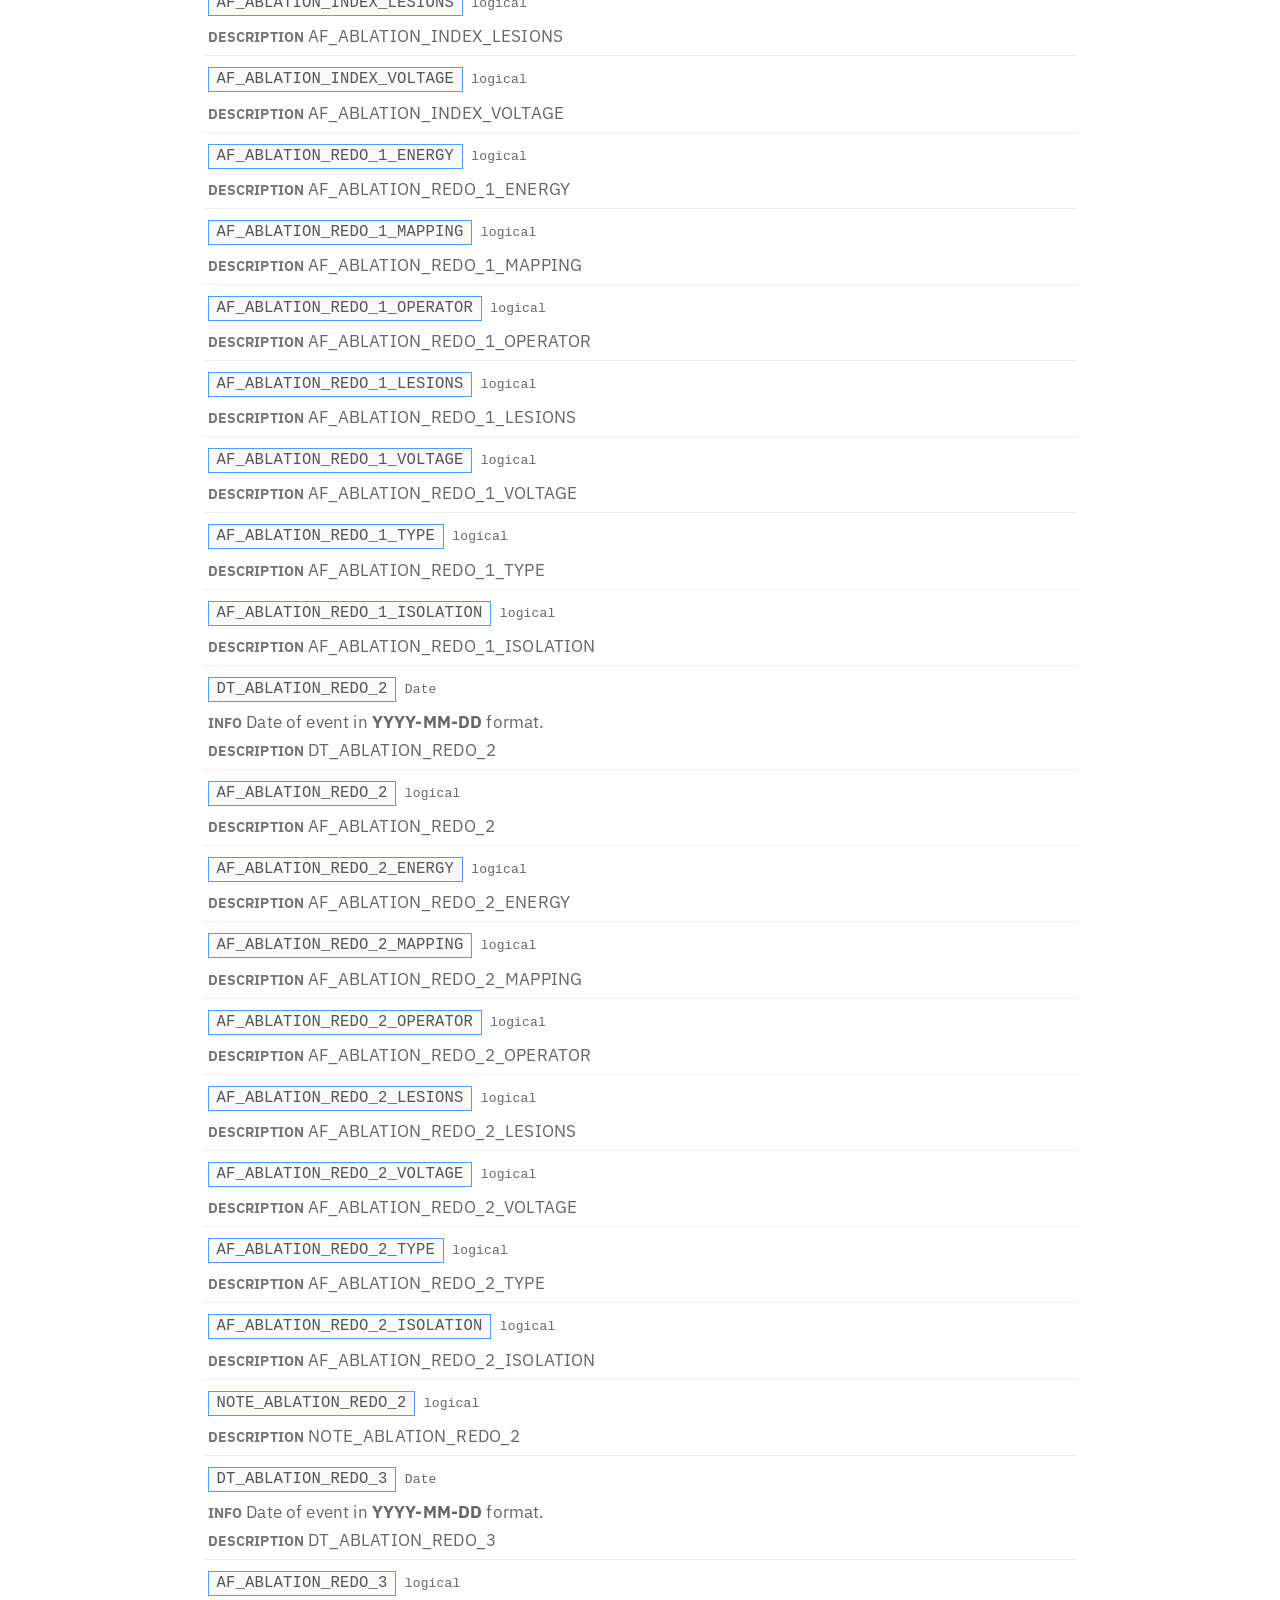
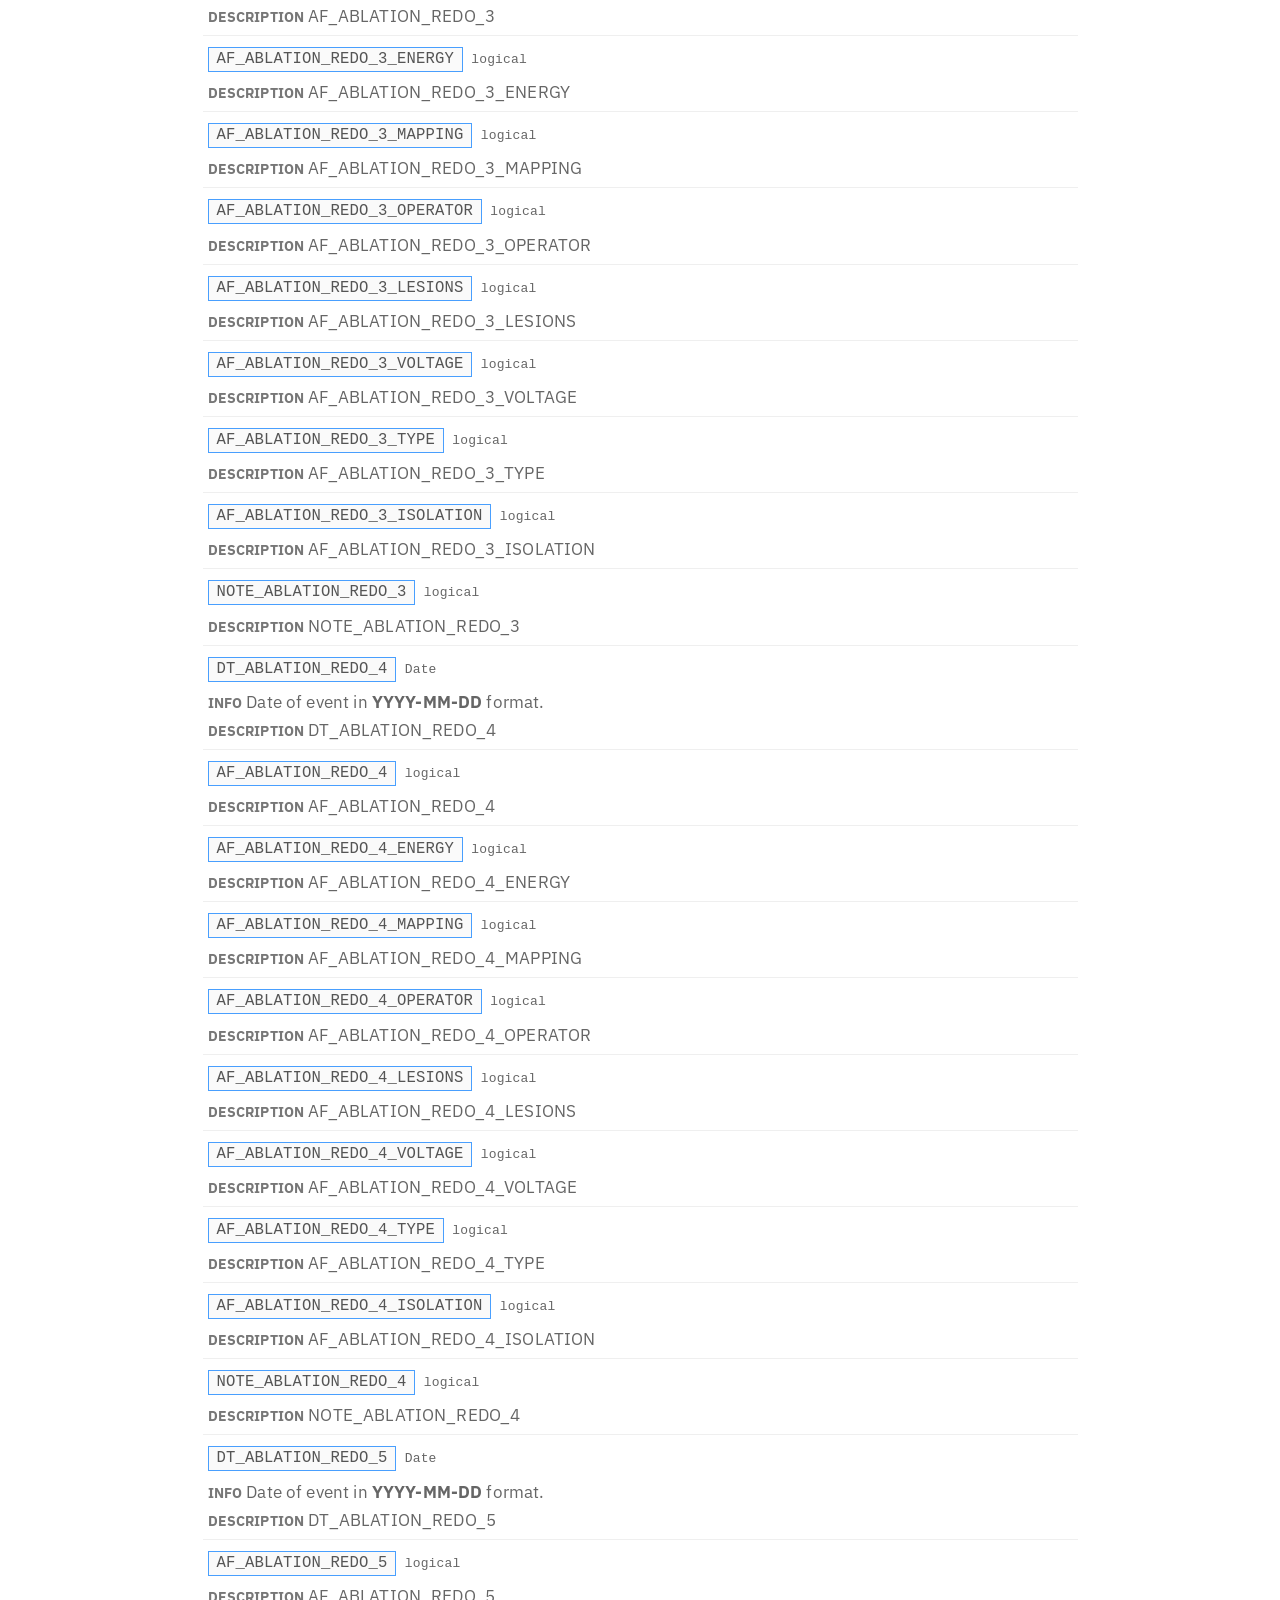
==== commit 3a47b90f: "update dictionary for af registry" ====
--- a/checks/af_dictionary.html
+++ b/checks/af_dictionary.html
@@ -523,7 +523,7 @@
 <span style="background-color:none;color:#222222;padding:0.5em 0.5em;position:inherit;margin:5px 10px 5px -4px;font-weight:bold;border:solid 1px #F1D35A;padding:2px 15px 2px 15px;font-size:smaller;">afib_registry</span><span style="background-color:#eecbff;color:#333333;padding:0.5em 0.5em;position:inherit;text-transform:uppercase;margin:5px 0px 5px 5px;font-weight:bold;border:solid 1px #eecbff;padding:2px 15px 2px 15px;font-size:smaller;">Rows</span>
 <span style="background-color:none;color:#333333;padding:0.5em 0.5em;position:inherit;margin:5px 0px 5px -4px;font-weight:bold;border:solid 1px #eecbff;padding:2px 15px 2px 15px;font-size:smaller;">238</span>
 <span style="background-color:#BDE7B4;color:#333333;padding:0.5em 0.5em;position:inherit;text-transform:uppercase;margin:5px 0px 5px 1px;font-weight:bold;border:solid 1px #BDE7B4;padding:2px 15px 2px 15px;font-size:smaller;">Columns</span>
-<span style="background-color:none;color:#333333;padding:0.5em 0.5em;position:inherit;margin:5px 0px 5px -4px;font-weight:bold;border:solid 1px #BDE7B4;padding:2px 15px 2px 15px;font-size:smaller;">177</span></div>
+<span style="background-color:none;color:#333333;padding:0.5em 0.5em;position:inherit;margin:5px 0px 5px -4px;font-weight:bold;border:solid 1px #BDE7B4;padding:2px 15px 2px 15px;font-size:smaller;">187</span></div>
 </th>
     </tr>
   </thead>
@@ -539,542 +539,690 @@
       <td colspan="1" class="gt_group_heading" style="color: #444444; font-weight: 500; text-transform: uppercase; background-color: #FCFCFC; border-bottom-width: 1; border-bottom-style: solid; border-bottom-color: #EFEFEF;">Columns</td>
     </tr>
     <tr class="gt_row_group_first"><td class="gt_row gt_left" style="color: #666666; font-size: smaller; border-top-width: 1; border-top-style: solid; border-top-color: #EFEFEF;"><div class='gt_from_md'><p><code style="margin-bottom:5px;color:#555555;font-weight:500;line-height:2em;border:solid 1px #499FFE;padding:2px 8px 3px 8px;background-color:#FAFAFA;">ID_AUTHOR</code>  <code class="pb_col_type">character</code></p>
-<p><strong class="pb_sub_label"></strong></p>
+<p><strong class="pb_sub_label">DESCRIPTION</strong> Name of reviewer</p>
 </div></td></tr>
     <tr><td class="gt_row gt_left" style="color: #666666; font-size: smaller; border-top-width: 1; border-top-style: solid; border-top-color: #EFEFEF;"><div class='gt_from_md'><p><code style="margin-bottom:5px;color:#555555;font-weight:500;line-height:2em;border:solid 1px #499FFE;padding:2px 8px 3px 8px;background-color:#FAFAFA;">ID_DNA</code>  <code class="pb_col_type">numeric</code></p>
-<p><strong class="pb_sub_label"></strong></p>
+<p><strong class="pb_sub_label">DESCRIPTION</strong> ID_DNA</p>
 </div></td></tr>
     <tr><td class="gt_row gt_left" style="color: #666666; font-size: smaller; border-top-width: 1; border-top-style: solid; border-top-color: #EFEFEF;"><div class='gt_from_md'><p><code style="margin-bottom:5px;color:#555555;font-weight:500;line-height:2em;border:solid 1px #499FFE;padding:2px 8px 3px 8px;background-color:#FAFAFA;">ID_PATIENT</code>  <code class="pb_col_type">numeric</code></p>
-<p><strong class="pb_sub_label"></strong></p>
+<p><strong class="pb_sub_label">DESCRIPTION</strong> ID_PATIENT</p>
 </div></td></tr>
     <tr><td class="gt_row gt_left" style="color: #666666; font-size: smaller; border-top-width: 1; border-top-style: solid; border-top-color: #EFEFEF;"><div class='gt_from_md'><p><code style="margin-bottom:5px;color:#555555;font-weight:500;line-height:2em;border:solid 1px #499FFE;padding:2px 8px 3px 8px;background-color:#FAFAFA;">DT_ENROLLMENT</code>  <code class="pb_col_type">Date</code></p>
 <p><strong class="pb_sub_label">INFO</strong> Date of event in <strong>YYYY-MM-DD</strong> format.</p>
+<p><strong class="pb_sub_label">DESCRIPTION</strong> DT_ENROLLMENT</p>
 </div></td></tr>
     <tr><td class="gt_row gt_left" style="color: #666666; font-size: smaller; border-top-width: 1; border-top-style: solid; border-top-color: #EFEFEF;"><div class='gt_from_md'><p><code style="margin-bottom:5px;color:#555555;font-weight:500;line-height:2em;border:solid 1px #499FFE;padding:2px 8px 3px 8px;background-color:#FAFAFA;">DT_DX</code>  <code class="pb_col_type">Date</code></p>
 <p><strong class="pb_sub_label">INFO</strong> Date of event in <strong>YYYY-MM-DD</strong> format.</p>
+<p><strong class="pb_sub_label">DESCRIPTION</strong> DT_DX</p>
 </div></td></tr>
     <tr><td class="gt_row gt_left" style="color: #666666; font-size: smaller; border-top-width: 1; border-top-style: solid; border-top-color: #EFEFEF;"><div class='gt_from_md'><p><code style="margin-bottom:5px;color:#555555;font-weight:500;line-height:2em;border:solid 1px #499FFE;padding:2px 8px 3px 8px;background-color:#FAFAFA;">ID_HOSPITAL</code>  <code class="pb_col_type">haven_labelled, vctrs_vctr, double</code></p>
-<p><strong class="pb_sub_label"></strong></p>
+<p><strong class="pb_sub_label">DESCRIPTION</strong> Hospital site</p>
+<p><strong class="pb_sub_label">VALUES</strong></p>
+<ul>
+<li>1 = UIC</li>
+<li>2 = JBVA</li>
+<li>3 = ACMC</li>
+<li>4 = MS</li>
+</ul>
 </div></td></tr>
     <tr><td class="gt_row gt_left" style="color: #666666; font-size: smaller; border-top-width: 1; border-top-style: solid; border-top-color: #EFEFEF;"><div class='gt_from_md'><p><code style="margin-bottom:5px;color:#555555;font-weight:500;line-height:2em;border:solid 1px #499FFE;padding:2px 8px 3px 8px;background-color:#FAFAFA;">LAB_BLOOD</code>  <code class="pb_col_type">character</code></p>
-<p><strong class="pb_sub_label"></strong></p>
+<p><strong class="pb_sub_label">DESCRIPTION</strong> LAB_BLOOD</p>
 </div></td></tr>
     <tr><td class="gt_row gt_left" style="color: #666666; font-size: smaller; border-top-width: 1; border-top-style: solid; border-top-color: #EFEFEF;"><div class='gt_from_md'><p><code style="margin-bottom:5px;color:#555555;font-weight:500;line-height:2em;border:solid 1px #499FFE;padding:2px 8px 3px 8px;background-color:#FAFAFA;">DT_BIRTH</code>  <code class="pb_col_type">Date</code></p>
 <p><strong class="pb_sub_label">INFO</strong> Date of event in <strong>YYYY-MM-DD</strong> format.</p>
+<p><strong class="pb_sub_label">DESCRIPTION</strong> DT_BIRTH</p>
 </div></td></tr>
     <tr><td class="gt_row gt_left" style="color: #666666; font-size: smaller; border-top-width: 1; border-top-style: solid; border-top-color: #EFEFEF;"><div class='gt_from_md'><p><code style="margin-bottom:5px;color:#555555;font-weight:500;line-height:2em;border:solid 1px #499FFE;padding:2px 8px 3px 8px;background-color:#FAFAFA;">DEMO_SEX</code>  <code class="pb_col_type">numeric</code></p>
-<p><strong class="pb_sub_label"></strong></p>
+<p><strong class="pb_sub_label">DESCRIPTION</strong> DEMO_SEX</p>
 </div></td></tr>
     <tr><td class="gt_row gt_left" style="color: #666666; font-size: smaller; border-top-width: 1; border-top-style: solid; border-top-color: #EFEFEF;"><div class='gt_from_md'><p><code style="margin-bottom:5px;color:#555555;font-weight:500;line-height:2em;border:solid 1px #499FFE;padding:2px 8px 3px 8px;background-color:#FAFAFA;">DEMO_ANCESTRY</code>  <code class="pb_col_type">haven_labelled, vctrs_vctr, double</code></p>
-<p><strong class="pb_sub_label"></strong></p>
+<p><strong class="pb_sub_label">DESCRIPTION</strong> Genetic ancestry</p>
+<p><strong class="pb_sub_label">VALUES</strong></p>
+<ul>
+<li>0 = European</li>
+<li>1 = African</li>
+<li>2 = Hispanic</li>
+</ul>
 </div></td></tr>
     <tr><td class="gt_row gt_left" style="color: #666666; font-size: smaller; border-top-width: 1; border-top-style: solid; border-top-color: #EFEFEF;"><div class='gt_from_md'><p><code style="margin-bottom:5px;color:#555555;font-weight:500;line-height:2em;border:solid 1px #499FFE;padding:2px 8px 3px 8px;background-color:#FAFAFA;">DEMO_AGE</code>  <code class="pb_col_type">numeric</code></p>
-<p><strong class="pb_sub_label"></strong></p>
+<p><strong class="pb_sub_label">DESCRIPTION</strong> DEMO_AGE</p>
 </div></td></tr>
     <tr><td class="gt_row gt_left" style="color: #666666; font-size: smaller; border-top-width: 1; border-top-style: solid; border-top-color: #EFEFEF;"><div class='gt_from_md'><p><code style="margin-bottom:5px;color:#555555;font-weight:500;line-height:2em;border:solid 1px #499FFE;padding:2px 8px 3px 8px;background-color:#FAFAFA;">DEMO_BMI</code>  <code class="pb_col_type">numeric</code></p>
-<p><strong class="pb_sub_label"></strong></p>
+<p><strong class="pb_sub_label">DESCRIPTION</strong> DEMO_BMI</p>
 </div></td></tr>
     <tr><td class="gt_row gt_left" style="color: #666666; font-size: smaller; border-top-width: 1; border-top-style: solid; border-top-color: #EFEFEF;"><div class='gt_from_md'><p><code style="margin-bottom:5px;color:#555555;font-weight:500;line-height:2em;border:solid 1px #499FFE;padding:2px 8px 3px 8px;background-color:#FAFAFA;">DEMO_DM</code>  <code class="pb_col_type">numeric</code></p>
-<p><strong class="pb_sub_label"></strong></p>
+<p><strong class="pb_sub_label">DESCRIPTION</strong> DEMO_DM</p>
 </div></td></tr>
     <tr><td class="gt_row gt_left" style="color: #666666; font-size: smaller; border-top-width: 1; border-top-style: solid; border-top-color: #EFEFEF;"><div class='gt_from_md'><p><code style="margin-bottom:5px;color:#555555;font-weight:500;line-height:2em;border:solid 1px #499FFE;padding:2px 8px 3px 8px;background-color:#FAFAFA;">HX_HTN</code>  <code class="pb_col_type">numeric</code></p>
 <p><strong class="pb_sub_label">INFO</strong> Presence or absence of clinical morbidity.</p>
+<p><strong class="pb_sub_label">DESCRIPTION</strong> HX_HTN</p>
 </div></td></tr>
     <tr><td class="gt_row gt_left" style="color: #666666; font-size: smaller; border-top-width: 1; border-top-style: solid; border-top-color: #EFEFEF;"><div class='gt_from_md'><p><code style="margin-bottom:5px;color:#555555;font-weight:500;line-height:2em;border:solid 1px #499FFE;padding:2px 8px 3px 8px;background-color:#FAFAFA;">HX_OSA</code>  <code class="pb_col_type">numeric</code></p>
 <p><strong class="pb_sub_label">INFO</strong> Presence or absence of clinical morbidity.</p>
+<p><strong class="pb_sub_label">DESCRIPTION</strong> HX_OSA</p>
 </div></td></tr>
     <tr><td class="gt_row gt_left" style="color: #666666; font-size: smaller; border-top-width: 1; border-top-style: solid; border-top-color: #EFEFEF;"><div class='gt_from_md'><p><code style="margin-bottom:5px;color:#555555;font-weight:500;line-height:2em;border:solid 1px #499FFE;padding:2px 8px 3px 8px;background-color:#FAFAFA;">HX_OSA_TX</code>  <code class="pb_col_type">numeric</code></p>
-<p><strong class="pb_sub_label"></strong></p>
+<p><strong class="pb_sub_label">DESCRIPTION</strong> HX_OSA_TX</p>
 </div></td></tr>
     <tr><td class="gt_row gt_left" style="color: #666666; font-size: smaller; border-top-width: 1; border-top-style: solid; border-top-color: #EFEFEF;"><div class='gt_from_md'><p><code style="margin-bottom:5px;color:#555555;font-weight:500;line-height:2em;border:solid 1px #499FFE;padding:2px 8px 3px 8px;background-color:#FAFAFA;">HX_CAD</code>  <code class="pb_col_type">numeric</code></p>
 <p><strong class="pb_sub_label">INFO</strong> Presence or absence of clinical morbidity.</p>
+<p><strong class="pb_sub_label">DESCRIPTION</strong> HX_CAD</p>
 </div></td></tr>
     <tr><td class="gt_row gt_left" style="color: #666666; font-size: smaller; border-top-width: 1; border-top-style: solid; border-top-color: #EFEFEF;"><div class='gt_from_md'><p><code style="margin-bottom:5px;color:#555555;font-weight:500;line-height:2em;border:solid 1px #499FFE;padding:2px 8px 3px 8px;background-color:#FAFAFA;">NOTES_CAD</code>  <code class="pb_col_type">character</code></p>
-<p><strong class="pb_sub_label"></strong></p>
+<p><strong class="pb_sub_label">DESCRIPTION</strong> NOTES_CAD</p>
 </div></td></tr>
     <tr><td class="gt_row gt_left" style="color: #666666; font-size: smaller; border-top-width: 1; border-top-style: solid; border-top-color: #EFEFEF;"><div class='gt_from_md'><p><code style="margin-bottom:5px;color:#555555;font-weight:500;line-height:2em;border:solid 1px #499FFE;padding:2px 8px 3px 8px;background-color:#FAFAFA;">HX_ESRD</code>  <code class="pb_col_type">numeric</code></p>
 <p><strong class="pb_sub_label">INFO</strong> Presence or absence of clinical morbidity.</p>
+<p><strong class="pb_sub_label">DESCRIPTION</strong> HX_ESRD</p>
 </div></td></tr>
     <tr><td class="gt_row gt_left" style="color: #666666; font-size: smaller; border-top-width: 1; border-top-style: solid; border-top-color: #EFEFEF;"><div class='gt_from_md'><p><code style="margin-bottom:5px;color:#555555;font-weight:500;line-height:2em;border:solid 1px #499FFE;padding:2px 8px 3px 8px;background-color:#FAFAFA;">HX_CVA</code>  <code class="pb_col_type">numeric</code></p>
 <p><strong class="pb_sub_label">INFO</strong> Presence or absence of clinical morbidity.</p>
+<p><strong class="pb_sub_label">DESCRIPTION</strong> HX_CVA</p>
 </div></td></tr>
     <tr><td class="gt_row gt_left" style="color: #666666; font-size: smaller; border-top-width: 1; border-top-style: solid; border-top-color: #EFEFEF;"><div class='gt_from_md'><p><code style="margin-bottom:5px;color:#555555;font-weight:500;line-height:2em;border:solid 1px #499FFE;padding:2px 8px 3px 8px;background-color:#FAFAFA;">HX_CKD</code>  <code class="pb_col_type">numeric</code></p>
 <p><strong class="pb_sub_label">INFO</strong> Presence or absence of clinical morbidity.</p>
+<p><strong class="pb_sub_label">DESCRIPTION</strong> HX_CKD</p>
 </div></td></tr>
     <tr><td class="gt_row gt_left" style="color: #666666; font-size: smaller; border-top-width: 1; border-top-style: solid; border-top-color: #EFEFEF;"><div class='gt_from_md'><p><code style="margin-bottom:5px;color:#555555;font-weight:500;line-height:2em;border:solid 1px #499FFE;padding:2px 8px 3px 8px;background-color:#FAFAFA;">HX_PVD</code>  <code class="pb_col_type">numeric</code></p>
 <p><strong class="pb_sub_label">INFO</strong> Presence or absence of clinical morbidity.</p>
+<p><strong class="pb_sub_label">DESCRIPTION</strong> HX_PVD</p>
 </div></td></tr>
     <tr><td class="gt_row gt_left" style="color: #666666; font-size: smaller; border-top-width: 1; border-top-style: solid; border-top-color: #EFEFEF;"><div class='gt_from_md'><p><code style="margin-bottom:5px;color:#555555;font-weight:500;line-height:2em;border:solid 1px #499FFE;padding:2px 8px 3px 8px;background-color:#FAFAFA;">HX_HYPERTHYROID</code>  <code class="pb_col_type">numeric</code></p>
 <p><strong class="pb_sub_label">INFO</strong> Presence or absence of clinical morbidity.</p>
+<p><strong class="pb_sub_label">DESCRIPTION</strong> HX_HYPERTHYROID</p>
 </div></td></tr>
     <tr><td class="gt_row gt_left" style="color: #666666; font-size: smaller; border-top-width: 1; border-top-style: solid; border-top-color: #EFEFEF;"><div class='gt_from_md'><p><code style="margin-bottom:5px;color:#555555;font-weight:500;line-height:2em;border:solid 1px #499FFE;padding:2px 8px 3px 8px;background-color:#FAFAFA;">HX_HYPERTHYROID_TX</code>  <code class="pb_col_type">character</code></p>
-<p><strong class="pb_sub_label"></strong></p>
+<p><strong class="pb_sub_label">DESCRIPTION</strong> HX_HYPERTHYROID_TX</p>
 </div></td></tr>
     <tr><td class="gt_row gt_left" style="color: #666666; font-size: smaller; border-top-width: 1; border-top-style: solid; border-top-color: #EFEFEF;"><div class='gt_from_md'><p><code style="margin-bottom:5px;color:#555555;font-weight:500;line-height:2em;border:solid 1px #499FFE;padding:2px 8px 3px 8px;background-color:#FAFAFA;">HX_COPD</code>  <code class="pb_col_type">numeric</code></p>
 <p><strong class="pb_sub_label">INFO</strong> Presence or absence of clinical morbidity.</p>
+<p><strong class="pb_sub_label">DESCRIPTION</strong> HX_COPD</p>
 </div></td></tr>
     <tr><td class="gt_row gt_left" style="color: #666666; font-size: smaller; border-top-width: 1; border-top-style: solid; border-top-color: #EFEFEF;"><div class='gt_from_md'><p><code style="margin-bottom:5px;color:#555555;font-weight:500;line-height:2em;border:solid 1px #499FFE;padding:2px 8px 3px 8px;background-color:#FAFAFA;">HX_CHF</code>  <code class="pb_col_type">numeric</code></p>
 <p><strong class="pb_sub_label">INFO</strong> Presence or absence of clinical morbidity.</p>
+<p><strong class="pb_sub_label">DESCRIPTION</strong> HX_CHF</p>
 </div></td></tr>
     <tr><td class="gt_row gt_left" style="color: #666666; font-size: smaller; border-top-width: 1; border-top-style: solid; border-top-color: #EFEFEF;"><div class='gt_from_md'><p><code style="margin-bottom:5px;color:#555555;font-weight:500;line-height:2em;border:solid 1px #499FFE;padding:2px 8px 3px 8px;background-color:#FAFAFA;">HX_VHD</code>  <code class="pb_col_type">numeric</code></p>
 <p><strong class="pb_sub_label">INFO</strong> Presence or absence of clinical morbidity.</p>
+<p><strong class="pb_sub_label">DESCRIPTION</strong> HX_VHD</p>
 </div></td></tr>
     <tr><td class="gt_row gt_left" style="color: #666666; font-size: smaller; border-top-width: 1; border-top-style: solid; border-top-color: #EFEFEF;"><div class='gt_from_md'><p><code style="margin-bottom:5px;color:#555555;font-weight:500;line-height:2em;border:solid 1px #499FFE;padding:2px 8px 3px 8px;background-color:#FAFAFA;">NOTES_VHD</code>  <code class="pb_col_type">character</code></p>
-<p><strong class="pb_sub_label"></strong></p>
+<p><strong class="pb_sub_label">DESCRIPTION</strong> NOTES_VHD</p>
 </div></td></tr>
     <tr><td class="gt_row gt_left" style="color: #666666; font-size: smaller; border-top-width: 1; border-top-style: solid; border-top-color: #EFEFEF;"><div class='gt_from_md'><p><code style="margin-bottom:5px;color:#555555;font-weight:500;line-height:2em;border:solid 1px #499FFE;padding:2px 8px 3px 8px;background-color:#FAFAFA;">ECHO_FUNCTION_LV_QUAL</code>  <code class="pb_col_type">haven_labelled, vctrs_vctr, double</code></p>
-<p><strong class="pb_sub_label">INFO</strong> Values = c(<code>Normal (&gt;= 55%)</code> = 0, <code>Mildly Reduced (45-55%)</code> = 1, <code>Moderately Reduced (30-35%)</code> = 2, <code>Severely Reduced (&lt; 30%)</code> = 3)</p>
+<p><strong class="pb_sub_label">DESCRIPTION</strong> ECHO_FUNCTION_LV_QUAL</p>
+<p><strong class="pb_sub_label">VALUES</strong></p>
+<ul>
+<li>0 = Normal (&gt;= 55%)</li>
+<li>1 = Mildly Reduced (45-55%)</li>
+<li>2 = Moderately Reduced (30-35%)</li>
+<li>3 = Severely Reduced (&lt; 30%)</li>
+</ul>
 </div></td></tr>
     <tr><td class="gt_row gt_left" style="color: #666666; font-size: smaller; border-top-width: 1; border-top-style: solid; border-top-color: #EFEFEF;"><div class='gt_from_md'><p><code style="margin-bottom:5px;color:#555555;font-weight:500;line-height:2em;border:solid 1px #499FFE;padding:2px 8px 3px 8px;background-color:#FAFAFA;">ECHO_SIZE_LA_QUAL</code>  <code class="pb_col_type">haven_labelled, vctrs_vctr, double</code></p>
-<p><strong class="pb_sub_label">INFO</strong> Values = c(Normal = 0, <code>Mildly Dilated</code> = 1, <code>Moderately Dilated</code> = 2, <code>Severely Dilated</code> = 3)</p>
-</div></td></tr>
-    <tr><td class="gt_row gt_left" style="color: #666666; font-size: smaller; border-top-width: 1; border-top-style: solid; border-top-color: #EFEFEF;"><div class='gt_from_md'><p><code style="margin-bottom:5px;color:#555555;font-weight:500;line-height:2em;border:solid 1px #499FFE;padding:2px 8px 3px 8px;background-color:#FAFAFA;">DT_TTE</code>  <code class="pb_col_type">Date</code></p>
-<p><strong class="pb_sub_label">INFO</strong> Date of event in <strong>YYYY-MM-DD</strong> format.</p>
+<p><strong class="pb_sub_label">DESCRIPTION</strong> ECHO_SIZE_LA_QUAL</p>
+<p><strong class="pb_sub_label">VALUES</strong></p>
+<ul>
+<li>0 = Normal</li>
+<li>1 = Mildly Dilated</li>
+<li>2 = Moderately Dilated</li>
+<li>3 = Severely Dilated</li>
+</ul>
+</div></td></tr>
+    <tr><td class="gt_row gt_left" style="color: #666666; font-size: smaller; border-top-width: 1; border-top-style: solid; border-top-color: #EFEFEF;"><div class='gt_from_md'><p><code style="margin-bottom:5px;color:#555555;font-weight:500;line-height:2em;border:solid 1px #499FFE;padding:2px 8px 3px 8px;background-color:#FAFAFA;">DT_ECHO</code>  <code class="pb_col_type">Date</code></p>
+<p><strong class="pb_sub_label">INFO</strong> Date of event in <strong>YYYY-MM-DD</strong> format.</p>
+<p><strong class="pb_sub_label">DESCRIPTION</strong> DT_ECHO</p>
 </div></td></tr>
     <tr><td class="gt_row gt_left" style="color: #666666; font-size: smaller; border-top-width: 1; border-top-style: solid; border-top-color: #EFEFEF;"><div class='gt_from_md'><p><code style="margin-bottom:5px;color:#555555;font-weight:500;line-height:2em;border:solid 1px #499FFE;padding:2px 8px 3px 8px;background-color:#FAFAFA;">DEMO_BSA</code>  <code class="pb_col_type">numeric</code></p>
-<p><strong class="pb_sub_label"></strong></p>
+<p><strong class="pb_sub_label">DESCRIPTION</strong> DEMO_BSA</p>
 </div></td></tr>
     <tr><td class="gt_row gt_left" style="color: #666666; font-size: smaller; border-top-width: 1; border-top-style: solid; border-top-color: #EFEFEF;"><div class='gt_from_md'><p><code style="margin-bottom:5px;color:#555555;font-weight:500;line-height:2em;border:solid 1px #499FFE;padding:2px 8px 3px 8px;background-color:#FAFAFA;">ECHO_VOLUME_LA_4C</code>  <code class="pb_col_type">numeric</code></p>
-<p><strong class="pb_sub_label"></strong></p>
+<p><strong class="pb_sub_label">DESCRIPTION</strong> ECHO_VOLUME_LA_4C</p>
 </div></td></tr>
     <tr><td class="gt_row gt_left" style="color: #666666; font-size: smaller; border-top-width: 1; border-top-style: solid; border-top-color: #EFEFEF;"><div class='gt_from_md'><p><code style="margin-bottom:5px;color:#555555;font-weight:500;line-height:2em;border:solid 1px #499FFE;padding:2px 8px 3px 8px;background-color:#FAFAFA;">ECHO_VOLUME_LA_2C</code>  <code class="pb_col_type">numeric</code></p>
-<p><strong class="pb_sub_label"></strong></p>
+<p><strong class="pb_sub_label">DESCRIPTION</strong> ECHO_VOLUME_LA_2C</p>
 </div></td></tr>
     <tr><td class="gt_row gt_left" style="color: #666666; font-size: smaller; border-top-width: 1; border-top-style: solid; border-top-color: #EFEFEF;"><div class='gt_from_md'><p><code style="margin-bottom:5px;color:#555555;font-weight:500;line-height:2em;border:solid 1px #499FFE;padding:2px 8px 3px 8px;background-color:#FAFAFA;">ECHO_VOLUME_LA_INDEX</code>  <code class="pb_col_type">numeric</code></p>
-<p><strong class="pb_sub_label"></strong></p>
+<p><strong class="pb_sub_label">DESCRIPTION</strong> ECHO_VOLUME_LA_INDEX</p>
 </div></td></tr>
     <tr><td class="gt_row gt_left" style="color: #666666; font-size: smaller; border-top-width: 1; border-top-style: solid; border-top-color: #EFEFEF;"><div class='gt_from_md'><p><code style="margin-bottom:5px;color:#555555;font-weight:500;line-height:2em;border:solid 1px #499FFE;padding:2px 8px 3px 8px;background-color:#FAFAFA;">ECHO_AREA_RA_QUANT</code>  <code class="pb_col_type">numeric</code></p>
-<p><strong class="pb_sub_label"></strong></p>
+<p><strong class="pb_sub_label">DESCRIPTION</strong> ECHO_AREA_RA_QUANT</p>
 </div></td></tr>
     <tr><td class="gt_row gt_left" style="color: #666666; font-size: smaller; border-top-width: 1; border-top-style: solid; border-top-color: #EFEFEF;"><div class='gt_from_md'><p><code style="margin-bottom:5px;color:#555555;font-weight:500;line-height:2em;border:solid 1px #499FFE;padding:2px 8px 3px 8px;background-color:#FAFAFA;">ECHO_AREA_RA_INDEX</code>  <code class="pb_col_type">numeric</code></p>
-<p><strong class="pb_sub_label"></strong></p>
+<p><strong class="pb_sub_label">DESCRIPTION</strong> ECHO_AREA_RA_INDEX</p>
 </div></td></tr>
     <tr><td class="gt_row gt_left" style="color: #666666; font-size: smaller; border-top-width: 1; border-top-style: solid; border-top-color: #EFEFEF;"><div class='gt_from_md'><p><code style="margin-bottom:5px;color:#555555;font-weight:500;line-height:2em;border:solid 1px #499FFE;padding:2px 8px 3px 8px;background-color:#FAFAFA;">NOTES_ECHO</code>  <code class="pb_col_type">character</code></p>
-<p><strong class="pb_sub_label"></strong></p>
+<p><strong class="pb_sub_label">DESCRIPTION</strong> NOTES_ECHO</p>
 </div></td></tr>
     <tr><td class="gt_row gt_left" style="color: #666666; font-size: smaller; border-top-width: 1; border-top-style: solid; border-top-color: #EFEFEF;"><div class='gt_from_md'><p><code style="margin-bottom:5px;color:#555555;font-weight:500;line-height:2em;border:solid 1px #499FFE;padding:2px 8px 3px 8px;background-color:#FAFAFA;">AF_DX_TYPE</code>  <code class="pb_col_type">haven_labelled, vctrs_vctr, double</code></p>
-<p><strong class="pb_sub_label"></strong></p>
+<p><strong class="pb_sub_label">DESCRIPTION</strong> AF_DX_TYPE</p>
+<p><strong class="pb_sub_label">VALUES</strong></p>
+<ul>
+<li>0 = Paroxysmal</li>
+<li>1 = Permanent</li>
+<li>2 = Persistent</li>
+</ul>
 </div></td></tr>
     <tr><td class="gt_row gt_left" style="color: #666666; font-size: smaller; border-top-width: 1; border-top-style: solid; border-top-color: #EFEFEF;"><div class='gt_from_md'><p><code style="margin-bottom:5px;color:#555555;font-weight:500;line-height:2em;border:solid 1px #499FFE;padding:2px 8px 3px 8px;background-color:#FAFAFA;">AF_RISK_CHADSVASC</code>  <code class="pb_col_type">numeric</code></p>
-<p><strong class="pb_sub_label"></strong></p>
+<p><strong class="pb_sub_label">DESCRIPTION</strong> AF_RISK_CHADSVASC</p>
 </div></td></tr>
     <tr><td class="gt_row gt_left" style="color: #666666; font-size: smaller; border-top-width: 1; border-top-style: solid; border-top-color: #EFEFEF;"><div class='gt_from_md'><p><code style="margin-bottom:5px;color:#555555;font-weight:500;line-height:2em;border:solid 1px #499FFE;padding:2px 8px 3px 8px;background-color:#FAFAFA;">AF_RISK_HASBLED</code>  <code class="pb_col_type">numeric</code></p>
-<p><strong class="pb_sub_label"></strong></p>
-</div></td></tr>
-    <tr><td class="gt_row gt_left" style="color: #666666; font-size: smaller; border-top-width: 1; border-top-style: solid; border-top-color: #EFEFEF;"><div class='gt_from_md'><p><code style="margin-bottom:5px;color:#555555;font-weight:500;line-height:2em;border:solid 1px #499FFE;padding:2px 8px 3px 8px;background-color:#FAFAFA;">AF_RISK_FAMILY</code>  <code class="pb_col_type">numeric</code></p>
-<p><strong class="pb_sub_label"></strong></p>
+<p><strong class="pb_sub_label">DESCRIPTION</strong> AF_RISK_HASBLED</p>
+</div></td></tr>
+    <tr><td class="gt_row gt_left" style="color: #666666; font-size: smaller; border-top-width: 1; border-top-style: solid; border-top-color: #EFEFEF;"><div class='gt_from_md'><p><code style="margin-bottom:5px;color:#555555;font-weight:500;line-height:2em;border:solid 1px #499FFE;padding:2px 8px 3px 8px;background-color:#FAFAFA;">HX_FAMILY_AF</code>  <code class="pb_col_type">numeric</code></p>
+<p><strong class="pb_sub_label">INFO</strong> Presence or absence of clinical morbidity.</p>
+<p><strong class="pb_sub_label">DESCRIPTION</strong> HX_FAMILY_AF</p>
 </div></td></tr>
     <tr><td class="gt_row gt_left" style="color: #666666; font-size: smaller; border-top-width: 1; border-top-style: solid; border-top-color: #EFEFEF;"><div class='gt_from_md'><p><code style="margin-bottom:5px;color:#555555;font-weight:500;line-height:2em;border:solid 1px #499FFE;padding:2px 8px 3px 8px;background-color:#FAFAFA;">HX_SMOKING</code>  <code class="pb_col_type">numeric</code></p>
 <p><strong class="pb_sub_label">INFO</strong> Presence or absence of clinical morbidity.</p>
+<p><strong class="pb_sub_label">DESCRIPTION</strong> HX_SMOKING</p>
 </div></td></tr>
     <tr><td class="gt_row gt_left" style="color: #666666; font-size: smaller; border-top-width: 1; border-top-style: solid; border-top-color: #EFEFEF;"><div class='gt_from_md'><p><code style="margin-bottom:5px;color:#555555;font-weight:500;line-height:2em;border:solid 1px #499FFE;padding:2px 8px 3px 8px;background-color:#FAFAFA;">DEMO_INSURANCE</code>  <code class="pb_col_type">character</code></p>
-<p><strong class="pb_sub_label"></strong></p>
+<p><strong class="pb_sub_label">DESCRIPTION</strong> DEMO_INSURANCE</p>
 </div></td></tr>
     <tr><td class="gt_row gt_left" style="color: #666666; font-size: smaller; border-top-width: 1; border-top-style: solid; border-top-color: #EFEFEF;"><div class='gt_from_md'><p><code style="margin-bottom:5px;color:#555555;font-weight:500;line-height:2em;border:solid 1px #499FFE;padding:2px 8px 3px 8px;background-color:#FAFAFA;">DEMO_ZIP</code>  <code class="pb_col_type">numeric</code></p>
-<p><strong class="pb_sub_label"></strong></p>
+<p><strong class="pb_sub_label">DESCRIPTION</strong> DEMO_ZIP</p>
 </div></td></tr>
     <tr><td class="gt_row gt_left" style="color: #666666; font-size: smaller; border-top-width: 1; border-top-style: solid; border-top-color: #EFEFEF;"><div class='gt_from_md'><p><code style="margin-bottom:5px;color:#555555;font-weight:500;line-height:2em;border:solid 1px #499FFE;padding:2px 8px 3px 8px;background-color:#FAFAFA;">DT_ABLATION_INDEX</code>  <code class="pb_col_type">Date</code></p>
 <p><strong class="pb_sub_label">INFO</strong> Date of event in <strong>YYYY-MM-DD</strong> format.</p>
+<p><strong class="pb_sub_label">DESCRIPTION</strong> DT_ABLATION_INDEX</p>
 </div></td></tr>
     <tr><td class="gt_row gt_left" style="color: #666666; font-size: smaller; border-top-width: 1; border-top-style: solid; border-top-color: #EFEFEF;"><div class='gt_from_md'><p><code style="margin-bottom:5px;color:#555555;font-weight:500;line-height:2em;border:solid 1px #499FFE;padding:2px 8px 3px 8px;background-color:#FAFAFA;">NOTE_ABLATION_INDEX</code>  <code class="pb_col_type">character</code></p>
-<p><strong class="pb_sub_label"></strong></p>
+<p><strong class="pb_sub_label">DESCRIPTION</strong> NOTE_ABLATION_INDEX</p>
 </div></td></tr>
     <tr><td class="gt_row gt_left" style="color: #666666; font-size: smaller; border-top-width: 1; border-top-style: solid; border-top-color: #EFEFEF;"><div class='gt_from_md'><p><code style="margin-bottom:5px;color:#555555;font-weight:500;line-height:2em;border:solid 1px #499FFE;padding:2px 8px 3px 8px;background-color:#FAFAFA;">AF_ABLATION_INDEX_TYPE</code>  <code class="pb_col_type">haven_labelled, vctrs_vctr, double</code></p>
-<p><strong class="pb_sub_label"></strong></p>
+<p><strong class="pb_sub_label">DESCRIPTION</strong> AF_ABLATION_INDEX_TYPE</p>
+<p><strong class="pb_sub_label">VALUES</strong></p>
+<ul>
+<li>1 = PVI</li>
+<li>2 = Maze</li>
+</ul>
 </div></td></tr>
     <tr><td class="gt_row gt_left" style="color: #666666; font-size: smaller; border-top-width: 1; border-top-style: solid; border-top-color: #EFEFEF;"><div class='gt_from_md'><p><code style="margin-bottom:5px;color:#555555;font-weight:500;line-height:2em;border:solid 1px #499FFE;padding:2px 8px 3px 8px;background-color:#FAFAFA;">AF_MONITOR_RATE</code>  <code class="pb_col_type">numeric</code></p>
-<p><strong class="pb_sub_label"></strong></p>
+<p><strong class="pb_sub_label">DESCRIPTION</strong> AF_MONITOR_RATE</p>
 </div></td></tr>
     <tr><td class="gt_row gt_left" style="color: #666666; font-size: smaller; border-top-width: 1; border-top-style: solid; border-top-color: #EFEFEF;"><div class='gt_from_md'><p><code style="margin-bottom:5px;color:#555555;font-weight:500;line-height:2em;border:solid 1px #499FFE;padding:2px 8px 3px 8px;background-color:#FAFAFA;">DT_MONITOR</code>  <code class="pb_col_type">Date</code></p>
 <p><strong class="pb_sub_label">INFO</strong> Date of event in <strong>YYYY-MM-DD</strong> format.</p>
+<p><strong class="pb_sub_label">DESCRIPTION</strong> DT_MONITOR</p>
 </div></td></tr>
     <tr><td class="gt_row gt_left" style="color: #666666; font-size: smaller; border-top-width: 1; border-top-style: solid; border-top-color: #EFEFEF;"><div class='gt_from_md'><p><code style="margin-bottom:5px;color:#555555;font-weight:500;line-height:2em;border:solid 1px #499FFE;padding:2px 8px 3px 8px;background-color:#FAFAFA;">AF_RECURRENCE</code>  <code class="pb_col_type">numeric</code></p>
-<p><strong class="pb_sub_label"></strong></p>
+<p><strong class="pb_sub_label">DESCRIPTION</strong> AF_RECURRENCE</p>
 </div></td></tr>
     <tr><td class="gt_row gt_left" style="color: #666666; font-size: smaller; border-top-width: 1; border-top-style: solid; border-top-color: #EFEFEF;"><div class='gt_from_md'><p><code style="margin-bottom:5px;color:#555555;font-weight:500;line-height:2em;border:solid 1px #499FFE;padding:2px 8px 3px 8px;background-color:#FAFAFA;">DT_RECURRENCE</code>  <code class="pb_col_type">Date</code></p>
 <p><strong class="pb_sub_label">INFO</strong> Date of event in <strong>YYYY-MM-DD</strong> format.</p>
+<p><strong class="pb_sub_label">DESCRIPTION</strong> DT_RECURRENCE</p>
 </div></td></tr>
     <tr><td class="gt_row gt_left" style="color: #666666; font-size: smaller; border-top-width: 1; border-top-style: solid; border-top-color: #EFEFEF;"><div class='gt_from_md'><p><code style="margin-bottom:5px;color:#555555;font-weight:500;line-height:2em;border:solid 1px #499FFE;padding:2px 8px 3px 8px;background-color:#FAFAFA;">AF_RECURRENCE_INTERVAL</code>  <code class="pb_col_type">numeric</code></p>
 <p><strong class="pb_sub_label">INFO</strong> Duration in <strong>DAYS</strong> between two relevant dates.</p>
+<p><strong class="pb_sub_label">DESCRIPTION</strong> AF_RECURRENCE_INTERVAL</p>
 </div></td></tr>
     <tr><td class="gt_row gt_left" style="color: #666666; font-size: smaller; border-top-width: 1; border-top-style: solid; border-top-color: #EFEFEF;"><div class='gt_from_md'><p><code style="margin-bottom:5px;color:#555555;font-weight:500;line-height:2em;border:solid 1px #499FFE;padding:2px 8px 3px 8px;background-color:#FAFAFA;">AF_ABLATION_REDO_1</code>  <code class="pb_col_type">numeric</code></p>
-<p><strong class="pb_sub_label"></strong></p>
+<p><strong class="pb_sub_label">DESCRIPTION</strong> AF_ABLATION_REDO_1</p>
 </div></td></tr>
     <tr><td class="gt_row gt_left" style="color: #666666; font-size: smaller; border-top-width: 1; border-top-style: solid; border-top-color: #EFEFEF;"><div class='gt_from_md'><p><code style="margin-bottom:5px;color:#555555;font-weight:500;line-height:2em;border:solid 1px #499FFE;padding:2px 8px 3px 8px;background-color:#FAFAFA;">DT_ABLATION_REDO_1</code>  <code class="pb_col_type">Date</code></p>
 <p><strong class="pb_sub_label">INFO</strong> Date of event in <strong>YYYY-MM-DD</strong> format.</p>
+<p><strong class="pb_sub_label">DESCRIPTION</strong> DT_ABLATION_REDO_1</p>
 </div></td></tr>
     <tr><td class="gt_row gt_left" style="color: #666666; font-size: smaller; border-top-width: 1; border-top-style: solid; border-top-color: #EFEFEF;"><div class='gt_from_md'><p><code style="margin-bottom:5px;color:#555555;font-weight:500;line-height:2em;border:solid 1px #499FFE;padding:2px 8px 3px 8px;background-color:#FAFAFA;">AF_ABLATION_TOTAL</code>  <code class="pb_col_type">numeric</code></p>
-<p><strong class="pb_sub_label"></strong></p>
+<p><strong class="pb_sub_label">DESCRIPTION</strong> AF_ABLATION_TOTAL</p>
 </div></td></tr>
     <tr><td class="gt_row gt_left" style="color: #666666; font-size: smaller; border-top-width: 1; border-top-style: solid; border-top-color: #EFEFEF;"><div class='gt_from_md'><p><code style="margin-bottom:5px;color:#555555;font-weight:500;line-height:2em;border:solid 1px #499FFE;padding:2px 8px 3px 8px;background-color:#FAFAFA;">EVENT_LDKA_INTERVAL</code>  <code class="pb_col_type">numeric</code></p>
 <p><strong class="pb_sub_label">INFO</strong> Duration in <strong>DAYS</strong> between two relevant dates.</p>
+<p><strong class="pb_sub_label">DESCRIPTION</strong> EVENT_LDKA_INTERVAL</p>
 </div></td></tr>
     <tr><td class="gt_row gt_left" style="color: #666666; font-size: smaller; border-top-width: 1; border-top-style: solid; border-top-color: #EFEFEF;"><div class='gt_from_md'><p><code style="margin-bottom:5px;color:#555555;font-weight:500;line-height:2em;border:solid 1px #499FFE;padding:2px 8px 3px 8px;background-color:#FAFAFA;">AF_PPM</code>  <code class="pb_col_type">numeric</code></p>
-<p><strong class="pb_sub_label"></strong></p>
+<p><strong class="pb_sub_label">DESCRIPTION</strong> AF_PPM</p>
 </div></td></tr>
     <tr><td class="gt_row gt_left" style="color: #666666; font-size: smaller; border-top-width: 1; border-top-style: solid; border-top-color: #EFEFEF;"><div class='gt_from_md'><p><code style="margin-bottom:5px;color:#555555;font-weight:500;line-height:2em;border:solid 1px #499FFE;padding:2px 8px 3px 8px;background-color:#FAFAFA;">DT_PPM</code>  <code class="pb_col_type">Date</code></p>
 <p><strong class="pb_sub_label">INFO</strong> Date of event in <strong>YYYY-MM-DD</strong> format.</p>
+<p><strong class="pb_sub_label">DESCRIPTION</strong> DT_PPM</p>
 </div></td></tr>
     <tr><td class="gt_row gt_left" style="color: #666666; font-size: smaller; border-top-width: 1; border-top-style: solid; border-top-color: #EFEFEF;"><div class='gt_from_md'><p><code style="margin-bottom:5px;color:#555555;font-weight:500;line-height:2em;border:solid 1px #499FFE;padding:2px 8px 3px 8px;background-color:#FAFAFA;">NOTES_PPM</code>  <code class="pb_col_type">character</code></p>
-<p><strong class="pb_sub_label"></strong></p>
+<p><strong class="pb_sub_label">DESCRIPTION</strong> NOTES_PPM</p>
 </div></td></tr>
     <tr><td class="gt_row gt_left" style="color: #666666; font-size: smaller; border-top-width: 1; border-top-style: solid; border-top-color: #EFEFEF;"><div class='gt_from_md'><p><code style="margin-bottom:5px;color:#555555;font-weight:500;line-height:2em;border:solid 1px #499FFE;padding:2px 8px 3px 8px;background-color:#FAFAFA;">MED_AAD</code>  <code class="pb_col_type">numeric</code></p>
-<p><strong class="pb_sub_label"></strong></p>
+<p><strong class="pb_sub_label">DESCRIPTION</strong> MED_AAD</p>
 </div></td></tr>
     <tr><td class="gt_row gt_left" style="color: #666666; font-size: smaller; border-top-width: 1; border-top-style: solid; border-top-color: #EFEFEF;"><div class='gt_from_md'><p><code style="margin-bottom:5px;color:#555555;font-weight:500;line-height:2em;border:solid 1px #499FFE;padding:2px 8px 3px 8px;background-color:#FAFAFA;">MED_AAD_TYPE</code>  <code class="pb_col_type">haven_labelled, vctrs_vctr, double</code></p>
-<p><strong class="pb_sub_label"></strong></p>
+<p><strong class="pb_sub_label">DESCRIPTION</strong> MED_AAD_TYPE</p>
+<p><strong class="pb_sub_label">VALUES</strong></p>
+<ul>
+<li>1 = Amiodarone</li>
+<li>2 = Sotalol</li>
+<li>3 = Propafenone</li>
+<li>4 = Flecanide</li>
+<li>5 = Procainamide</li>
+<li>6 = Mexiletine</li>
+<li>7 = Disopyramide</li>
+<li>8 = Dofetilide</li>
+<li>9 = Dronedarone</li>
+</ul>
 </div></td></tr>
     <tr><td class="gt_row gt_left" style="color: #666666; font-size: smaller; border-top-width: 1; border-top-style: solid; border-top-color: #EFEFEF;"><div class='gt_from_md'><p><code style="margin-bottom:5px;color:#555555;font-weight:500;line-height:2em;border:solid 1px #499FFE;padding:2px 8px 3px 8px;background-color:#FAFAFA;">MED_AAD_DOSE</code>  <code class="pb_col_type">character</code></p>
-<p><strong class="pb_sub_label"></strong></p>
+<p><strong class="pb_sub_label">DESCRIPTION</strong> MED_AAD_DOSE</p>
 </div></td></tr>
     <tr><td class="gt_row gt_left" style="color: #666666; font-size: smaller; border-top-width: 1; border-top-style: solid; border-top-color: #EFEFEF;"><div class='gt_from_md'><p><code style="margin-bottom:5px;color:#555555;font-weight:500;line-height:2em;border:solid 1px #499FFE;padding:2px 8px 3px 8px;background-color:#FAFAFA;">MED_OAC</code>  <code class="pb_col_type">numeric</code></p>
-<p><strong class="pb_sub_label"></strong></p>
+<p><strong class="pb_sub_label">DESCRIPTION</strong> MED_OAC</p>
 </div></td></tr>
     <tr><td class="gt_row gt_left" style="color: #666666; font-size: smaller; border-top-width: 1; border-top-style: solid; border-top-color: #EFEFEF;"><div class='gt_from_md'><p><code style="margin-bottom:5px;color:#555555;font-weight:500;line-height:2em;border:solid 1px #499FFE;padding:2px 8px 3px 8px;background-color:#FAFAFA;">MED_OAC_TYPE</code>  <code class="pb_col_type">haven_labelled, vctrs_vctr, double</code></p>
-<p><strong class="pb_sub_label"></strong></p>
+<p><strong class="pb_sub_label">DESCRIPTION</strong> MED_OAC_TYPE</p>
+<p><strong class="pb_sub_label">VALUES</strong></p>
+<ul>
+<li>1 = Warfarin</li>
+<li>2 = Heparin</li>
+<li>3 = LMWH</li>
+<li>4 = NOAC</li>
+</ul>
 </div></td></tr>
     <tr><td class="gt_row gt_left" style="color: #666666; font-size: smaller; border-top-width: 1; border-top-style: solid; border-top-color: #EFEFEF;"><div class='gt_from_md'><p><code style="margin-bottom:5px;color:#555555;font-weight:500;line-height:2em;border:solid 1px #499FFE;padding:2px 8px 3px 8px;background-color:#FAFAFA;">NOTES_OAC</code>  <code class="pb_col_type">character</code></p>
-<p><strong class="pb_sub_label"></strong></p>
+<p><strong class="pb_sub_label">DESCRIPTION</strong> NOTES_OAC</p>
 </div></td></tr>
     <tr><td class="gt_row gt_left" style="color: #666666; font-size: smaller; border-top-width: 1; border-top-style: solid; border-top-color: #EFEFEF;"><div class='gt_from_md'><p><code style="margin-bottom:5px;color:#555555;font-weight:500;line-height:2em;border:solid 1px #499FFE;padding:2px 8px 3px 8px;background-color:#FAFAFA;">EVENT_HOSPITALIZATION</code>  <code class="pb_col_type">numeric</code></p>
-<p><strong class="pb_sub_label"></strong></p>
+<p><strong class="pb_sub_label">DESCRIPTION</strong> EVENT_HOSPITALIZATION</p>
 </div></td></tr>
     <tr><td class="gt_row gt_left" style="color: #666666; font-size: smaller; border-top-width: 1; border-top-style: solid; border-top-color: #EFEFEF;"><div class='gt_from_md'><p><code style="margin-bottom:5px;color:#555555;font-weight:500;line-height:2em;border:solid 1px #499FFE;padding:2px 8px 3px 8px;background-color:#FAFAFA;">EVENT_HOSPITALIZATION_TYPE</code>  <code class="pb_col_type">haven_labelled, vctrs_vctr, double</code></p>
-<p><strong class="pb_sub_label"></strong></p>
+<p><strong class="pb_sub_label">DESCRIPTION</strong> EVENT_HOSPITALIZATION_TYPE</p>
+<p><strong class="pb_sub_label">VALUES</strong></p>
+<ul>
+<li>1 = Cardiac</li>
+<li>2 = Noncardiac</li>
+</ul>
 </div></td></tr>
     <tr><td class="gt_row gt_left" style="color: #666666; font-size: smaller; border-top-width: 1; border-top-style: solid; border-top-color: #EFEFEF;"><div class='gt_from_md'><p><code style="margin-bottom:5px;color:#555555;font-weight:500;line-height:2em;border:solid 1px #499FFE;padding:2px 8px 3px 8px;background-color:#FAFAFA;">NOTES_HOSPITALIZATION</code>  <code class="pb_col_type">character</code></p>
-<p><strong class="pb_sub_label"></strong></p>
+<p><strong class="pb_sub_label">DESCRIPTION</strong> NOTES_HOSPITALIZATION</p>
 </div></td></tr>
     <tr><td class="gt_row gt_left" style="color: #666666; font-size: smaller; border-top-width: 1; border-top-style: solid; border-top-color: #EFEFEF;"><div class='gt_from_md'><p><code style="margin-bottom:5px;color:#555555;font-weight:500;line-height:2em;border:solid 1px #499FFE;padding:2px 8px 3px 8px;background-color:#FAFAFA;">EVENT_HOSPITALIZATION_LENGTH</code>  <code class="pb_col_type">numeric</code></p>
-<p><strong class="pb_sub_label"></strong></p>
+<p><strong class="pb_sub_label">DESCRIPTION</strong> EVENT_HOSPITALIZATION_LENGTH</p>
 </div></td></tr>
     <tr><td class="gt_row gt_left" style="color: #666666; font-size: smaller; border-top-width: 1; border-top-style: solid; border-top-color: #EFEFEF;"><div class='gt_from_md'><p><code style="margin-bottom:5px;color:#555555;font-weight:500;line-height:2em;border:solid 1px #499FFE;padding:2px 8px 3px 8px;background-color:#FAFAFA;">EVENT_ICU</code>  <code class="pb_col_type">numeric</code></p>
-<p><strong class="pb_sub_label"></strong></p>
+<p><strong class="pb_sub_label">DESCRIPTION</strong> EVENT_ICU</p>
 </div></td></tr>
     <tr><td class="gt_row gt_left" style="color: #666666; font-size: smaller; border-top-width: 1; border-top-style: solid; border-top-color: #EFEFEF;"><div class='gt_from_md'><p><code style="margin-bottom:5px;color:#555555;font-weight:500;line-height:2em;border:solid 1px #499FFE;padding:2px 8px 3px 8px;background-color:#FAFAFA;">EVENT_ICU_LENGTH</code>  <code class="pb_col_type">numeric</code></p>
-<p><strong class="pb_sub_label"></strong></p>
+<p><strong class="pb_sub_label">DESCRIPTION</strong> EVENT_ICU_LENGTH</p>
 </div></td></tr>
     <tr><td class="gt_row gt_left" style="color: #666666; font-size: smaller; border-top-width: 1; border-top-style: solid; border-top-color: #EFEFEF;"><div class='gt_from_md'><p><code style="margin-bottom:5px;color:#555555;font-weight:500;line-height:2em;border:solid 1px #499FFE;padding:2px 8px 3px 8px;background-color:#FAFAFA;">EVENT_ICU_TYPE</code>  <code class="pb_col_type">haven_labelled, vctrs_vctr, double</code></p>
-<p><strong class="pb_sub_label"></strong></p>
+<p><strong class="pb_sub_label">DESCRIPTION</strong> EVENT_ICU_TYPE</p>
+<p><strong class="pb_sub_label">VALUES</strong></p>
+<ul>
+<li>1 = Cardiac</li>
+<li>2 = Noncardiac</li>
+</ul>
 </div></td></tr>
     <tr><td class="gt_row gt_left" style="color: #666666; font-size: smaller; border-top-width: 1; border-top-style: solid; border-top-color: #EFEFEF;"><div class='gt_from_md'><p><code style="margin-bottom:5px;color:#555555;font-weight:500;line-height:2em;border:solid 1px #499FFE;padding:2px 8px 3px 8px;background-color:#FAFAFA;">NOTES_ICU</code>  <code class="pb_col_type">character</code></p>
-<p><strong class="pb_sub_label"></strong></p>
+<p><strong class="pb_sub_label">DESCRIPTION</strong> NOTES_ICU</p>
 </div></td></tr>
     <tr><td class="gt_row gt_left" style="color: #666666; font-size: smaller; border-top-width: 1; border-top-style: solid; border-top-color: #EFEFEF;"><div class='gt_from_md'><p><code style="margin-bottom:5px;color:#555555;font-weight:500;line-height:2em;border:solid 1px #499FFE;padding:2px 8px 3px 8px;background-color:#FAFAFA;">EVENT_CVA</code>  <code class="pb_col_type">numeric</code></p>
-<p><strong class="pb_sub_label"></strong></p>
+<p><strong class="pb_sub_label">DESCRIPTION</strong> EVENT_CVA</p>
 </div></td></tr>
     <tr><td class="gt_row gt_left" style="color: #666666; font-size: smaller; border-top-width: 1; border-top-style: solid; border-top-color: #EFEFEF;"><div class='gt_from_md'><p><code style="margin-bottom:5px;color:#555555;font-weight:500;line-height:2em;border:solid 1px #499FFE;padding:2px 8px 3px 8px;background-color:#FAFAFA;">EVENT_COMPLICATION</code>  <code class="pb_col_type">numeric</code></p>
-<p><strong class="pb_sub_label"></strong></p>
+<p><strong class="pb_sub_label">DESCRIPTION</strong> EVENT_COMPLICATION</p>
 </div></td></tr>
     <tr><td class="gt_row gt_left" style="color: #666666; font-size: smaller; border-top-width: 1; border-top-style: solid; border-top-color: #EFEFEF;"><div class='gt_from_md'><p><code style="margin-bottom:5px;color:#555555;font-weight:500;line-height:2em;border:solid 1px #499FFE;padding:2px 8px 3px 8px;background-color:#FAFAFA;">NOTES_COMPLICATION</code>  <code class="pb_col_type">character</code></p>
-<p><strong class="pb_sub_label"></strong></p>
+<p><strong class="pb_sub_label">DESCRIPTION</strong> NOTES_COMPLICATION</p>
 </div></td></tr>
     <tr><td class="gt_row gt_left" style="color: #666666; font-size: smaller; border-top-width: 1; border-top-style: solid; border-top-color: #EFEFEF;"><div class='gt_from_md'><p><code style="margin-bottom:5px;color:#555555;font-weight:500;line-height:2em;border:solid 1px #499FFE;padding:2px 8px 3px 8px;background-color:#FAFAFA;">EVENT_DEATH</code>  <code class="pb_col_type">numeric</code></p>
-<p><strong class="pb_sub_label"></strong></p>
+<p><strong class="pb_sub_label">DESCRIPTION</strong> EVENT_DEATH</p>
 </div></td></tr>
     <tr><td class="gt_row gt_left" style="color: #666666; font-size: smaller; border-top-width: 1; border-top-style: solid; border-top-color: #EFEFEF;"><div class='gt_from_md'><p><code style="margin-bottom:5px;color:#555555;font-weight:500;line-height:2em;border:solid 1px #499FFE;padding:2px 8px 3px 8px;background-color:#FAFAFA;">DT_DEATH</code>  <code class="pb_col_type">Date</code></p>
 <p><strong class="pb_sub_label">INFO</strong> Date of event in <strong>YYYY-MM-DD</strong> format.</p>
+<p><strong class="pb_sub_label">DESCRIPTION</strong> DT_DEATH</p>
 </div></td></tr>
     <tr><td class="gt_row gt_left" style="color: #666666; font-size: smaller; border-top-width: 1; border-top-style: solid; border-top-color: #EFEFEF;"><div class='gt_from_md'><p><code style="margin-bottom:5px;color:#555555;font-weight:500;line-height:2em;border:solid 1px #499FFE;padding:2px 8px 3px 8px;background-color:#FAFAFA;">EVENT_DEATH_TYPE</code>  <code class="pb_col_type">haven_labelled, vctrs_vctr, double</code></p>
-<p><strong class="pb_sub_label"></strong></p>
+<p><strong class="pb_sub_label">DESCRIPTION</strong> EVENT_DEATH_TYPE</p>
+<p><strong class="pb_sub_label">VALUES</strong></p>
+<ul>
+<li>1 = Cardiac</li>
+<li>2 = Noncardiac</li>
+</ul>
 </div></td></tr>
     <tr><td class="gt_row gt_left" style="color: #666666; font-size: smaller; border-top-width: 1; border-top-style: solid; border-top-color: #EFEFEF;"><div class='gt_from_md'><p><code style="margin-bottom:5px;color:#555555;font-weight:500;line-height:2em;border:solid 1px #499FFE;padding:2px 8px 3px 8px;background-color:#FAFAFA;">NOTES_DEATH</code>  <code class="pb_col_type">character</code></p>
-<p><strong class="pb_sub_label"></strong></p>
+<p><strong class="pb_sub_label">DESCRIPTION</strong> NOTES_DEATH</p>
 </div></td></tr>
     <tr><td class="gt_row gt_left" style="color: #666666; font-size: smaller; border-top-width: 1; border-top-style: solid; border-top-color: #EFEFEF;"><div class='gt_from_md'><p><code style="margin-bottom:5px;color:#555555;font-weight:500;line-height:2em;border:solid 1px #499FFE;padding:2px 8px 3px 8px;background-color:#FAFAFA;">HX_PHTN</code>  <code class="pb_col_type">numeric</code></p>
 <p><strong class="pb_sub_label">INFO</strong> Presence or absence of clinical morbidity.</p>
+<p><strong class="pb_sub_label">DESCRIPTION</strong> HX_PHTN</p>
 </div></td></tr>
     <tr><td class="gt_row gt_left" style="color: #666666; font-size: smaller; border-top-width: 1; border-top-style: solid; border-top-color: #EFEFEF;"><div class='gt_from_md'><p><code style="margin-bottom:5px;color:#555555;font-weight:500;line-height:2em;border:solid 1px #499FFE;padding:2px 8px 3px 8px;background-color:#FAFAFA;">AF_ABLATION_INDEX_ISOLATION</code>  <code class="pb_col_type">numeric</code></p>
-<p><strong class="pb_sub_label"></strong></p>
+<p><strong class="pb_sub_label">DESCRIPTION</strong> AF_ABLATION_INDEX_ISOLATION</p>
 </div></td></tr>
     <tr><td class="gt_row gt_left" style="color: #666666; font-size: smaller; border-top-width: 1; border-top-style: solid; border-top-color: #EFEFEF;"><div class='gt_from_md'><p><code style="margin-bottom:5px;color:#555555;font-weight:500;line-height:2em;border:solid 1px #499FFE;padding:2px 8px 3px 8px;background-color:#FAFAFA;">NOTES_ABLATION_REDO_1</code>  <code class="pb_col_type">character</code></p>
-<p><strong class="pb_sub_label"></strong></p>
+<p><strong class="pb_sub_label">DESCRIPTION</strong> NOTES_ABLATION_REDO_1</p>
 </div></td></tr>
     <tr><td class="gt_row gt_left" style="color: #666666; font-size: smaller; border-top-width: 1; border-top-style: solid; border-top-color: #EFEFEF;"><div class='gt_from_md'><p><code style="margin-bottom:5px;color:#555555;font-weight:500;line-height:2em;border:solid 1px #499FFE;padding:2px 8px 3px 8px;background-color:#FAFAFA;">HX_CHF_TYPE</code>  <code class="pb_col_type">haven_labelled, vctrs_vctr, double</code></p>
 <p><strong class="pb_sub_label">INFO</strong> Presence or absence of clinical morbidity.</p>
+<p><strong class="pb_sub_label">DESCRIPTION</strong> Preserved or reduced heart failure (&lt;= 50)</p>
+<p><strong class="pb_sub_label">VALUES</strong></p>
+<ul>
+<li>1 = Reduced</li>
+<li>2 = Preserved</li>
+</ul>
 </div></td></tr>
     <tr><td class="gt_row gt_left" style="color: #666666; font-size: smaller; border-top-width: 1; border-top-style: solid; border-top-color: #EFEFEF;"><div class='gt_from_md'><p><code style="margin-bottom:5px;color:#555555;font-weight:500;line-height:2em;border:solid 1px #499FFE;padding:2px 8px 3px 8px;background-color:#FAFAFA;">DEMO_WT</code>  <code class="pb_col_type">logical</code></p>
-<p><strong class="pb_sub_label"></strong></p>
+<p><strong class="pb_sub_label">DESCRIPTION</strong> DEMO_WT</p>
 </div></td></tr>
     <tr><td class="gt_row gt_left" style="color: #666666; font-size: smaller; border-top-width: 1; border-top-style: solid; border-top-color: #EFEFEF;"><div class='gt_from_md'><p><code style="margin-bottom:5px;color:#555555;font-weight:500;line-height:2em;border:solid 1px #499FFE;padding:2px 8px 3px 8px;background-color:#FAFAFA;">DEMO_HT</code>  <code class="pb_col_type">logical</code></p>
-<p><strong class="pb_sub_label"></strong></p>
+<p><strong class="pb_sub_label">DESCRIPTION</strong> DEMO_HT</p>
 </div></td></tr>
     <tr><td class="gt_row gt_left" style="color: #666666; font-size: smaller; border-top-width: 1; border-top-style: solid; border-top-color: #EFEFEF;"><div class='gt_from_md'><p><code style="margin-bottom:5px;color:#555555;font-weight:500;line-height:2em;border:solid 1px #499FFE;padding:2px 8px 3px 8px;background-color:#FAFAFA;">HX_CAD_TX</code>  <code class="pb_col_type">logical</code></p>
-<p><strong class="pb_sub_label"></strong></p>
+<p><strong class="pb_sub_label">DESCRIPTION</strong> HX_CAD_TX</p>
 </div></td></tr>
     <tr><td class="gt_row gt_left" style="color: #666666; font-size: smaller; border-top-width: 1; border-top-style: solid; border-top-color: #EFEFEF;"><div class='gt_from_md'><p><code style="margin-bottom:5px;color:#555555;font-weight:500;line-height:2em;border:solid 1px #499FFE;padding:2px 8px 3px 8px;background-color:#FAFAFA;">HX_CABG</code>  <code class="pb_col_type">logical</code></p>
 <p><strong class="pb_sub_label">INFO</strong> Presence or absence of clinical morbidity.</p>
+<p><strong class="pb_sub_label">DESCRIPTION</strong> HX_CABG</p>
 </div></td></tr>
     <tr><td class="gt_row gt_left" style="color: #666666; font-size: smaller; border-top-width: 1; border-top-style: solid; border-top-color: #EFEFEF;"><div class='gt_from_md'><p><code style="margin-bottom:5px;color:#555555;font-weight:500;line-height:2em;border:solid 1px #499FFE;padding:2px 8px 3px 8px;background-color:#FAFAFA;">HX_VHD_TX</code>  <code class="pb_col_type">logical</code></p>
-<p><strong class="pb_sub_label"></strong></p>
+<p><strong class="pb_sub_label">DESCRIPTION</strong> HX_VHD_TX</p>
 </div></td></tr>
     <tr><td class="gt_row gt_left" style="color: #666666; font-size: smaller; border-top-width: 1; border-top-style: solid; border-top-color: #EFEFEF;"><div class='gt_from_md'><p><code style="margin-bottom:5px;color:#555555;font-weight:500;line-height:2em;border:solid 1px #499FFE;padding:2px 8px 3px 8px;background-color:#FAFAFA;">LAB_CREATININE</code>  <code class="pb_col_type">logical</code></p>
-<p><strong class="pb_sub_label"></strong></p>
+<p><strong class="pb_sub_label">DESCRIPTION</strong> LAB_CREATININE</p>
 </div></td></tr>
     <tr><td class="gt_row gt_left" style="color: #666666; font-size: smaller; border-top-width: 1; border-top-style: solid; border-top-color: #EFEFEF;"><div class='gt_from_md'><p><code style="margin-bottom:5px;color:#555555;font-weight:500;line-height:2em;border:solid 1px #499FFE;padding:2px 8px 3px 8px;background-color:#FAFAFA;">LAB_HEMOGLOBIN</code>  <code class="pb_col_type">logical</code></p>
-<p><strong class="pb_sub_label"></strong></p>
+<p><strong class="pb_sub_label">DESCRIPTION</strong> LAB_HEMOGLOBIN</p>
 </div></td></tr>
     <tr><td class="gt_row gt_left" style="color: #666666; font-size: smaller; border-top-width: 1; border-top-style: solid; border-top-color: #EFEFEF;"><div class='gt_from_md'><p><code style="margin-bottom:5px;color:#555555;font-weight:500;line-height:2em;border:solid 1px #499FFE;padding:2px 8px 3px 8px;background-color:#FAFAFA;">LAB_BNP</code>  <code class="pb_col_type">logical</code></p>
-<p><strong class="pb_sub_label"></strong></p>
+<p><strong class="pb_sub_label">DESCRIPTION</strong> LAB_BNP</p>
+</div></td></tr>
+    <tr><td class="gt_row gt_left" style="color: #666666; font-size: smaller; border-top-width: 1; border-top-style: solid; border-top-color: #EFEFEF;"><div class='gt_from_md'><p><code style="margin-bottom:5px;color:#555555;font-weight:500;line-height:2em;border:solid 1px #499FFE;padding:2px 8px 3px 8px;background-color:#FAFAFA;">LAB_PROBNP</code>  <code class="pb_col_type">logical</code></p>
+<p><strong class="pb_sub_label">DESCRIPTION</strong> LAB_PROBNP</p>
 </div></td></tr>
     <tr><td class="gt_row gt_left" style="color: #666666; font-size: smaller; border-top-width: 1; border-top-style: solid; border-top-color: #EFEFEF;"><div class='gt_from_md'><p><code style="margin-bottom:5px;color:#555555;font-weight:500;line-height:2em;border:solid 1px #499FFE;padding:2px 8px 3px 8px;background-color:#FAFAFA;">LAB_TROPONIN</code>  <code class="pb_col_type">logical</code></p>
-<p><strong class="pb_sub_label"></strong></p>
+<p><strong class="pb_sub_label">DESCRIPTION</strong> LAB_TROPONIN</p>
 </div></td></tr>
     <tr><td class="gt_row gt_left" style="color: #666666; font-size: smaller; border-top-width: 1; border-top-style: solid; border-top-color: #EFEFEF;"><div class='gt_from_md'><p><code style="margin-bottom:5px;color:#555555;font-weight:500;line-height:2em;border:solid 1px #499FFE;padding:2px 8px 3px 8px;background-color:#FAFAFA;">LAB_SODIUM</code>  <code class="pb_col_type">logical</code></p>
-<p><strong class="pb_sub_label"></strong></p>
-</div></td></tr>
-    <tr><td class="gt_row gt_left" style="color: #666666; font-size: smaller; border-top-width: 1; border-top-style: solid; border-top-color: #EFEFEF;"><div class='gt_from_md'><p><code style="margin-bottom:5px;color:#555555;font-weight:500;line-height:2em;border:solid 1px #499FFE;padding:2px 8px 3px 8px;background-color:#FAFAFA;">ECHO_VALVE</code>  <code class="pb_col_type">logical</code></p>
-<p><strong class="pb_sub_label"></strong></p>
+<p><strong class="pb_sub_label">DESCRIPTION</strong> LAB_SODIUM</p>
+</div></td></tr>
+    <tr><td class="gt_row gt_left" style="color: #666666; font-size: smaller; border-top-width: 1; border-top-style: solid; border-top-color: #EFEFEF;"><div class='gt_from_md'><p><code style="margin-bottom:5px;color:#555555;font-weight:500;line-height:2em;border:solid 1px #499FFE;padding:2px 8px 3px 8px;background-color:#FAFAFA;">ECHO_VALVE_DZ</code>  <code class="pb_col_type">logical</code></p>
+<p><strong class="pb_sub_label">DESCRIPTION</strong> ECHO_VALVE_DZ</p>
 </div></td></tr>
     <tr><td class="gt_row gt_left" style="color: #666666; font-size: smaller; border-top-width: 1; border-top-style: solid; border-top-color: #EFEFEF;"><div class='gt_from_md'><p><code style="margin-bottom:5px;color:#555555;font-weight:500;line-height:2em;border:solid 1px #499FFE;padding:2px 8px 3px 8px;background-color:#FAFAFA;">ECHO_VALVE_TYPE</code>  <code class="pb_col_type">logical</code></p>
-<p><strong class="pb_sub_label"></strong></p>
+<p><strong class="pb_sub_label">DESCRIPTION</strong> ECHO_VALVE_TYPE</p>
 </div></td></tr>
     <tr><td class="gt_row gt_left" style="color: #666666; font-size: smaller; border-top-width: 1; border-top-style: solid; border-top-color: #EFEFEF;"><div class='gt_from_md'><p><code style="margin-bottom:5px;color:#555555;font-weight:500;line-height:2em;border:solid 1px #499FFE;padding:2px 8px 3px 8px;background-color:#FAFAFA;">ECHO_VALVE_SEVERITY</code>  <code class="pb_col_type">logical</code></p>
-<p><strong class="pb_sub_label"></strong></p>
+<p><strong class="pb_sub_label">DESCRIPTION</strong> ECHO_VALVE_SEVERITY</p>
 </div></td></tr>
     <tr><td class="gt_row gt_left" style="color: #666666; font-size: smaller; border-top-width: 1; border-top-style: solid; border-top-color: #EFEFEF;"><div class='gt_from_md'><p><code style="margin-bottom:5px;color:#555555;font-weight:500;line-height:2em;border:solid 1px #499FFE;padding:2px 8px 3px 8px;background-color:#FAFAFA;">ECHO_VOLUME_LV</code>  <code class="pb_col_type">logical</code></p>
-<p><strong class="pb_sub_label"></strong></p>
+<p><strong class="pb_sub_label">DESCRIPTION</strong> ECHO_VOLUME_LV</p>
+</div></td></tr>
+    <tr><td class="gt_row gt_left" style="color: #666666; font-size: smaller; border-top-width: 1; border-top-style: solid; border-top-color: #EFEFEF;"><div class='gt_from_md'><p><code style="margin-bottom:5px;color:#555555;font-weight:500;line-height:2em;border:solid 1px #499FFE;padding:2px 8px 3px 8px;background-color:#FAFAFA;">ECHO_STRAIN_LA</code>  <code class="pb_col_type">logical</code></p>
+<p><strong class="pb_sub_label">DESCRIPTION</strong> ECHO_STRAIN_LA</p>
+</div></td></tr>
+    <tr><td class="gt_row gt_left" style="color: #666666; font-size: smaller; border-top-width: 1; border-top-style: solid; border-top-color: #EFEFEF;"><div class='gt_from_md'><p><code style="margin-bottom:5px;color:#555555;font-weight:500;line-height:2em;border:solid 1px #499FFE;padding:2px 8px 3px 8px;background-color:#FAFAFA;">ECHO_STRAIN_LV</code>  <code class="pb_col_type">logical</code></p>
+<p><strong class="pb_sub_label">DESCRIPTION</strong> ECHO_STRAIN_LV</p>
 </div></td></tr>
     <tr><td class="gt_row gt_left" style="color: #666666; font-size: smaller; border-top-width: 1; border-top-style: solid; border-top-color: #EFEFEF;"><div class='gt_from_md'><p><code style="margin-bottom:5px;color:#555555;font-weight:500;line-height:2em;border:solid 1px #499FFE;padding:2px 8px 3px 8px;background-color:#FAFAFA;">ECHO_FUNCTION_LV_QUANT</code>  <code class="pb_col_type">logical</code></p>
-<p><strong class="pb_sub_label"></strong></p>
+<p><strong class="pb_sub_label">DESCRIPTION</strong> ECHO_FUNCTION_LV_QUANT</p>
 </div></td></tr>
     <tr><td class="gt_row gt_left" style="color: #666666; font-size: smaller; border-top-width: 1; border-top-style: solid; border-top-color: #EFEFEF;"><div class='gt_from_md'><p><code style="margin-bottom:5px;color:#555555;font-weight:500;line-height:2em;border:solid 1px #499FFE;padding:2px 8px 3px 8px;background-color:#FAFAFA;">ECHO_SIZE_LV_QUANT</code>  <code class="pb_col_type">logical</code></p>
-<p><strong class="pb_sub_label"></strong></p>
+<p><strong class="pb_sub_label">DESCRIPTION</strong> ECHO_SIZE_LV_QUANT</p>
 </div></td></tr>
     <tr><td class="gt_row gt_left" style="color: #666666; font-size: smaller; border-top-width: 1; border-top-style: solid; border-top-color: #EFEFEF;"><div class='gt_from_md'><p><code style="margin-bottom:5px;color:#555555;font-weight:500;line-height:2em;border:solid 1px #499FFE;padding:2px 8px 3px 8px;background-color:#FAFAFA;">ECHO_SIZE_LV_QUAL</code>  <code class="pb_col_type">logical</code></p>
-<p><strong class="pb_sub_label"></strong></p>
+<p><strong class="pb_sub_label">DESCRIPTION</strong> ECHO_SIZE_LV_QUAL</p>
 </div></td></tr>
     <tr><td class="gt_row gt_left" style="color: #666666; font-size: smaller; border-top-width: 1; border-top-style: solid; border-top-color: #EFEFEF;"><div class='gt_from_md'><p><code style="margin-bottom:5px;color:#555555;font-weight:500;line-height:2em;border:solid 1px #499FFE;padding:2px 8px 3px 8px;background-color:#FAFAFA;">ECHO_LVH_TYPE</code>  <code class="pb_col_type">logical</code></p>
-<p><strong class="pb_sub_label"></strong></p>
+<p><strong class="pb_sub_label">DESCRIPTION</strong> ECHO_LVH_TYPE</p>
 </div></td></tr>
     <tr><td class="gt_row gt_left" style="color: #666666; font-size: smaller; border-top-width: 1; border-top-style: solid; border-top-color: #EFEFEF;"><div class='gt_from_md'><p><code style="margin-bottom:5px;color:#555555;font-weight:500;line-height:2em;border:solid 1px #499FFE;padding:2px 8px 3px 8px;background-color:#FAFAFA;">ECHO_LVH_SEVERITY</code>  <code class="pb_col_type">logical</code></p>
-<p><strong class="pb_sub_label"></strong></p>
+<p><strong class="pb_sub_label">DESCRIPTION</strong> ECHO_LVH_SEVERITY</p>
 </div></td></tr>
     <tr><td class="gt_row gt_left" style="color: #666666; font-size: smaller; border-top-width: 1; border-top-style: solid; border-top-color: #EFEFEF;"><div class='gt_from_md'><p><code style="margin-bottom:5px;color:#555555;font-weight:500;line-height:2em;border:solid 1px #499FFE;padding:2px 8px 3px 8px;background-color:#FAFAFA;">ECHO_FUNCTION_RV</code>  <code class="pb_col_type">logical</code></p>
-<p><strong class="pb_sub_label"></strong></p>
+<p><strong class="pb_sub_label">DESCRIPTION</strong> ECHO_FUNCTION_RV</p>
 </div></td></tr>
     <tr><td class="gt_row gt_left" style="color: #666666; font-size: smaller; border-top-width: 1; border-top-style: solid; border-top-color: #EFEFEF;"><div class='gt_from_md'><p><code style="margin-bottom:5px;color:#555555;font-weight:500;line-height:2em;border:solid 1px #499FFE;padding:2px 8px 3px 8px;background-color:#FAFAFA;">ECHO_SIZE_RV_QUAL</code>  <code class="pb_col_type">logical</code></p>
-<p><strong class="pb_sub_label"></strong></p>
+<p><strong class="pb_sub_label">DESCRIPTION</strong> ECHO_SIZE_RV_QUAL</p>
+</div></td></tr>
+    <tr><td class="gt_row gt_left" style="color: #666666; font-size: smaller; border-top-width: 1; border-top-style: solid; border-top-color: #EFEFEF;"><div class='gt_from_md'><p><code style="margin-bottom:5px;color:#555555;font-weight:500;line-height:2em;border:solid 1px #499FFE;padding:2px 8px 3px 8px;background-color:#FAFAFA;">DT_CMR</code>  <code class="pb_col_type">Date</code></p>
+<p><strong class="pb_sub_label">INFO</strong> Date of event in <strong>YYYY-MM-DD</strong> format.</p>
+<p><strong class="pb_sub_label">DESCRIPTION</strong> DT_CMR</p>
+</div></td></tr>
+    <tr><td class="gt_row gt_left" style="color: #666666; font-size: smaller; border-top-width: 1; border-top-style: solid; border-top-color: #EFEFEF;"><div class='gt_from_md'><p><code style="margin-bottom:5px;color:#555555;font-weight:500;line-height:2em;border:solid 1px #499FFE;padding:2px 8px 3px 8px;background-color:#FAFAFA;">CMR_NOTES</code>  <code class="pb_col_type">logical</code></p>
+<p><strong class="pb_sub_label">DESCRIPTION</strong> CMR_NOTES</p>
 </div></td></tr>
     <tr><td class="gt_row gt_left" style="color: #666666; font-size: smaller; border-top-width: 1; border-top-style: solid; border-top-color: #EFEFEF;"><div class='gt_from_md'><p><code style="margin-bottom:5px;color:#555555;font-weight:500;line-height:2em;border:solid 1px #499FFE;padding:2px 8px 3px 8px;background-color:#FAFAFA;">AF_DX_BURDEN</code>  <code class="pb_col_type">logical</code></p>
-<p><strong class="pb_sub_label"></strong></p>
+<p><strong class="pb_sub_label">DESCRIPTION</strong> AF_DX_BURDEN</p>
 </div></td></tr>
     <tr><td class="gt_row gt_left" style="color: #666666; font-size: smaller; border-top-width: 1; border-top-style: solid; border-top-color: #EFEFEF;"><div class='gt_from_md'><p><code style="margin-bottom:5px;color:#555555;font-weight:500;line-height:2em;border:solid 1px #499FFE;padding:2px 8px 3px 8px;background-color:#FAFAFA;">AF_DCCV</code>  <code class="pb_col_type">logical</code></p>
-<p><strong class="pb_sub_label"></strong></p>
+<p><strong class="pb_sub_label">DESCRIPTION</strong> AF_DCCV</p>
 </div></td></tr>
     <tr><td class="gt_row gt_left" style="color: #666666; font-size: smaller; border-top-width: 1; border-top-style: solid; border-top-color: #EFEFEF;"><div class='gt_from_md'><p><code style="margin-bottom:5px;color:#555555;font-weight:500;line-height:2em;border:solid 1px #499FFE;padding:2px 8px 3px 8px;background-color:#FAFAFA;">AF_DCCV_TOTAL</code>  <code class="pb_col_type">logical</code></p>
-<p><strong class="pb_sub_label"></strong></p>
+<p><strong class="pb_sub_label">DESCRIPTION</strong> AF_DCCV_TOTAL</p>
 </div></td></tr>
     <tr><td class="gt_row gt_left" style="color: #666666; font-size: smaller; border-top-width: 1; border-top-style: solid; border-top-color: #EFEFEF;"><div class='gt_from_md'><p><code style="margin-bottom:5px;color:#555555;font-weight:500;line-height:2em;border:solid 1px #499FFE;padding:2px 8px 3px 8px;background-color:#FAFAFA;">AF_MONITOR_BURDEN</code>  <code class="pb_col_type">logical</code></p>
-<p><strong class="pb_sub_label"></strong></p>
-</div></td></tr>
-    <tr><td class="gt_row gt_left" style="color: #666666; font-size: smaller; border-top-width: 1; border-top-style: solid; border-top-color: #EFEFEF;"><div class='gt_from_md'><p><code style="margin-bottom:5px;color:#555555;font-weight:500;line-height:2em;border:solid 1px #499FFE;padding:2px 8px 3px 8px;background-color:#FAFAFA;">NOTES_MONITOR</code>  <code class="pb_col_type">logical</code></p>
-<p><strong class="pb_sub_label"></strong></p>
+<p><strong class="pb_sub_label">DESCRIPTION</strong> AF_MONITOR_BURDEN</p>
+</div></td></tr>
+    <tr><td class="gt_row gt_left" style="color: #666666; font-size: smaller; border-top-width: 1; border-top-style: solid; border-top-color: #EFEFEF;"><div class='gt_from_md'><p><code style="margin-bottom:5px;color:#555555;font-weight:500;line-height:2em;border:solid 1px #499FFE;padding:2px 8px 3px 8px;background-color:#FAFAFA;">NOTES_MONITOR</code>  <code class="pb_col_type">character</code></p>
+<p><strong class="pb_sub_label">DESCRIPTION</strong> NOTES_MONITOR</p>
+</div></td></tr>
+    <tr><td class="gt_row gt_left" style="color: #666666; font-size: smaller; border-top-width: 1; border-top-style: solid; border-top-color: #EFEFEF;"><div class='gt_from_md'><p><code style="margin-bottom:5px;color:#555555;font-weight:500;line-height:2em;border:solid 1px #499FFE;padding:2px 8px 3px 8px;background-color:#FAFAFA;">DT_AAD</code>  <code class="pb_col_type">Date</code></p>
+<p><strong class="pb_sub_label">INFO</strong> Date of event in <strong>YYYY-MM-DD</strong> format.</p>
+<p><strong class="pb_sub_label">DESCRIPTION</strong> DT_AAD</p>
 </div></td></tr>
     <tr><td class="gt_row gt_left" style="color: #666666; font-size: smaller; border-top-width: 1; border-top-style: solid; border-top-color: #EFEFEF;"><div class='gt_from_md'><p><code style="margin-bottom:5px;color:#555555;font-weight:500;line-height:2em;border:solid 1px #499FFE;padding:2px 8px 3px 8px;background-color:#FAFAFA;">MED_BB</code>  <code class="pb_col_type">logical</code></p>
-<p><strong class="pb_sub_label"></strong></p>
+<p><strong class="pb_sub_label">DESCRIPTION</strong> MED_BB</p>
 </div></td></tr>
     <tr><td class="gt_row gt_left" style="color: #666666; font-size: smaller; border-top-width: 1; border-top-style: solid; border-top-color: #EFEFEF;"><div class='gt_from_md'><p><code style="margin-bottom:5px;color:#555555;font-weight:500;line-height:2em;border:solid 1px #499FFE;padding:2px 8px 3px 8px;background-color:#FAFAFA;">MED_BB_TYPE</code>  <code class="pb_col_type">logical</code></p>
-<p><strong class="pb_sub_label"></strong></p>
+<p><strong class="pb_sub_label">DESCRIPTION</strong> MED_BB_TYPE</p>
 </div></td></tr>
     <tr><td class="gt_row gt_left" style="color: #666666; font-size: smaller; border-top-width: 1; border-top-style: solid; border-top-color: #EFEFEF;"><div class='gt_from_md'><p><code style="margin-bottom:5px;color:#555555;font-weight:500;line-height:2em;border:solid 1px #499FFE;padding:2px 8px 3px 8px;background-color:#FAFAFA;">MED_BB_DOSE</code>  <code class="pb_col_type">logical</code></p>
-<p><strong class="pb_sub_label"></strong></p>
+<p><strong class="pb_sub_label">DESCRIPTION</strong> MED_BB_DOSE</p>
 </div></td></tr>
     <tr><td class="gt_row gt_left" style="color: #666666; font-size: smaller; border-top-width: 1; border-top-style: solid; border-top-color: #EFEFEF;"><div class='gt_from_md'><p><code style="margin-bottom:5px;color:#555555;font-weight:500;line-height:2em;border:solid 1px #499FFE;padding:2px 8px 3px 8px;background-color:#FAFAFA;">MED_CCB</code>  <code class="pb_col_type">logical</code></p>
-<p><strong class="pb_sub_label"></strong></p>
+<p><strong class="pb_sub_label">DESCRIPTION</strong> MED_CCB</p>
 </div></td></tr>
     <tr><td class="gt_row gt_left" style="color: #666666; font-size: smaller; border-top-width: 1; border-top-style: solid; border-top-color: #EFEFEF;"><div class='gt_from_md'><p><code style="margin-bottom:5px;color:#555555;font-weight:500;line-height:2em;border:solid 1px #499FFE;padding:2px 8px 3px 8px;background-color:#FAFAFA;">MED_CCB_TYPE</code>  <code class="pb_col_type">logical</code></p>
-<p><strong class="pb_sub_label"></strong></p>
+<p><strong class="pb_sub_label">DESCRIPTION</strong> MED_CCB_TYPE</p>
 </div></td></tr>
     <tr><td class="gt_row gt_left" style="color: #666666; font-size: smaller; border-top-width: 1; border-top-style: solid; border-top-color: #EFEFEF;"><div class='gt_from_md'><p><code style="margin-bottom:5px;color:#555555;font-weight:500;line-height:2em;border:solid 1px #499FFE;padding:2px 8px 3px 8px;background-color:#FAFAFA;">MED_CCB_DOSE</code>  <code class="pb_col_type">logical</code></p>
-<p><strong class="pb_sub_label"></strong></p>
+<p><strong class="pb_sub_label">DESCRIPTION</strong> MED_CCB_DOSE</p>
 </div></td></tr>
     <tr><td class="gt_row gt_left" style="color: #666666; font-size: smaller; border-top-width: 1; border-top-style: solid; border-top-color: #EFEFEF;"><div class='gt_from_md'><p><code style="margin-bottom:5px;color:#555555;font-weight:500;line-height:2em;border:solid 1px #499FFE;padding:2px 8px 3px 8px;background-color:#FAFAFA;">DT_HOSPITALIZATION</code>  <code class="pb_col_type">Date</code></p>
 <p><strong class="pb_sub_label">INFO</strong> Date of event in <strong>YYYY-MM-DD</strong> format.</p>
+<p><strong class="pb_sub_label">DESCRIPTION</strong> DT_HOSPITALIZATION</p>
 </div></td></tr>
     <tr><td class="gt_row gt_left" style="color: #666666; font-size: smaller; border-top-width: 1; border-top-style: solid; border-top-color: #EFEFEF;"><div class='gt_from_md'><p><code style="margin-bottom:5px;color:#555555;font-weight:500;line-height:2em;border:solid 1px #499FFE;padding:2px 8px 3px 8px;background-color:#FAFAFA;">DT_ICU</code>  <code class="pb_col_type">Date</code></p>
 <p><strong class="pb_sub_label">INFO</strong> Date of event in <strong>YYYY-MM-DD</strong> format.</p>
+<p><strong class="pb_sub_label">DESCRIPTION</strong> DT_ICU</p>
 </div></td></tr>
     <tr><td class="gt_row gt_left" style="color: #666666; font-size: smaller; border-top-width: 1; border-top-style: solid; border-top-color: #EFEFEF;"><div class='gt_from_md'><p><code style="margin-bottom:5px;color:#555555;font-weight:500;line-height:2em;border:solid 1px #499FFE;padding:2px 8px 3px 8px;background-color:#FAFAFA;">EVENT_ICU_INTERVAL</code>  <code class="pb_col_type">logical</code></p>
 <p><strong class="pb_sub_label">INFO</strong> Duration in <strong>DAYS</strong> between two relevant dates.</p>
+<p><strong class="pb_sub_label">DESCRIPTION</strong> EVENT_ICU_INTERVAL</p>
 </div></td></tr>
     <tr><td class="gt_row gt_left" style="color: #666666; font-size: smaller; border-top-width: 1; border-top-style: solid; border-top-color: #EFEFEF;"><div class='gt_from_md'><p><code style="margin-bottom:5px;color:#555555;font-weight:500;line-height:2em;border:solid 1px #499FFE;padding:2px 8px 3px 8px;background-color:#FAFAFA;">EVENT_HOSPITALIZATION_INTERVAL</code>  <code class="pb_col_type">logical</code></p>
 <p><strong class="pb_sub_label">INFO</strong> Duration in <strong>DAYS</strong> between two relevant dates.</p>
+<p><strong class="pb_sub_label">DESCRIPTION</strong> EVENT_HOSPITALIZATION_INTERVAL</p>
 </div></td></tr>
     <tr><td class="gt_row gt_left" style="color: #666666; font-size: smaller; border-top-width: 1; border-top-style: solid; border-top-color: #EFEFEF;"><div class='gt_from_md'><p><code style="margin-bottom:5px;color:#555555;font-weight:500;line-height:2em;border:solid 1px #499FFE;padding:2px 8px 3px 8px;background-color:#FAFAFA;">EVENT_LDKA</code>  <code class="pb_col_type">logical</code></p>
-<p><strong class="pb_sub_label"></strong></p>
+<p><strong class="pb_sub_label">DESCRIPTION</strong> EVENT_LDKA</p>
 </div></td></tr>
     <tr><td class="gt_row gt_left" style="color: #666666; font-size: smaller; border-top-width: 1; border-top-style: solid; border-top-color: #EFEFEF;"><div class='gt_from_md'><p><code style="margin-bottom:5px;color:#555555;font-weight:500;line-height:2em;border:solid 1px #499FFE;padding:2px 8px 3px 8px;background-color:#FAFAFA;">DT_LDKA</code>  <code class="pb_col_type">Date</code></p>
 <p><strong class="pb_sub_label">INFO</strong> Date of event in <strong>YYYY-MM-DD</strong> format.</p>
+<p><strong class="pb_sub_label">DESCRIPTION</strong> DT_LDKA</p>
 </div></td></tr>
     <tr><td class="gt_row gt_left" style="color: #666666; font-size: smaller; border-top-width: 1; border-top-style: solid; border-top-color: #EFEFEF;"><div class='gt_from_md'><p><code style="margin-bottom:5px;color:#555555;font-weight:500;line-height:2em;border:solid 1px #499FFE;padding:2px 8px 3px 8px;background-color:#FAFAFA;">NOTE_LDKA</code>  <code class="pb_col_type">logical</code></p>
-<p><strong class="pb_sub_label"></strong></p>
+<p><strong class="pb_sub_label">DESCRIPTION</strong> NOTE_LDKA</p>
 </div></td></tr>
     <tr><td class="gt_row gt_left" style="color: #666666; font-size: smaller; border-top-width: 1; border-top-style: solid; border-top-color: #EFEFEF;"><div class='gt_from_md'><p><code style="margin-bottom:5px;color:#555555;font-weight:500;line-height:2em;border:solid 1px #499FFE;padding:2px 8px 3px 8px;background-color:#FAFAFA;">EVENT_DEATH_INTERVAL</code>  <code class="pb_col_type">logical</code></p>
 <p><strong class="pb_sub_label">INFO</strong> Duration in <strong>DAYS</strong> between two relevant dates.</p>
+<p><strong class="pb_sub_label">DESCRIPTION</strong> EVENT_DEATH_INTERVAL</p>
 </div></td></tr>
     <tr><td class="gt_row gt_left" style="color: #666666; font-size: smaller; border-top-width: 1; border-top-style: solid; border-top-color: #EFEFEF;"><div class='gt_from_md'><p><code style="margin-bottom:5px;color:#555555;font-weight:500;line-height:2em;border:solid 1px #499FFE;padding:2px 8px 3px 8px;background-color:#FAFAFA;">AF_ABLATION_INDEX_ENERGY</code>  <code class="pb_col_type">logical</code></p>
-<p><strong class="pb_sub_label"></strong></p>
-</div></td></tr>
-    <tr><td class="gt_row gt_left" style="color: #666666; font-size: smaller; border-top-width: 1; border-top-style: solid; border-top-color: #EFEFEF;"><div class='gt_from_md'><p><code style="margin-bottom:5px;color:#555555;font-weight:500;line-height:2em;border:solid 1px #499FFE;padding:2px 8px 3px 8px;background-color:#FAFAFA;">AF_ABLATION_INDEX_SITE</code>  <code class="pb_col_type">logical</code></p>
-<p><strong class="pb_sub_label"></strong></p>
+<p><strong class="pb_sub_label">DESCRIPTION</strong> AF_ABLATION_INDEX_ENERGY</p>
 </div></td></tr>
     <tr><td class="gt_row gt_left" style="color: #666666; font-size: smaller; border-top-width: 1; border-top-style: solid; border-top-color: #EFEFEF;"><div class='gt_from_md'><p><code style="margin-bottom:5px;color:#555555;font-weight:500;line-height:2em;border:solid 1px #499FFE;padding:2px 8px 3px 8px;background-color:#FAFAFA;">AF_ABLATION_INDEX_MAPPING</code>  <code class="pb_col_type">logical</code></p>
-<p><strong class="pb_sub_label"></strong></p>
+<p><strong class="pb_sub_label">DESCRIPTION</strong> AF_ABLATION_INDEX_MAPPING</p>
 </div></td></tr>
     <tr><td class="gt_row gt_left" style="color: #666666; font-size: smaller; border-top-width: 1; border-top-style: solid; border-top-color: #EFEFEF;"><div class='gt_from_md'><p><code style="margin-bottom:5px;color:#555555;font-weight:500;line-height:2em;border:solid 1px #499FFE;padding:2px 8px 3px 8px;background-color:#FAFAFA;">AF_ABLATION_INDEX_OPERATOR</code>  <code class="pb_col_type">logical</code></p>
-<p><strong class="pb_sub_label"></strong></p>
+<p><strong class="pb_sub_label">DESCRIPTION</strong> AF_ABLATION_INDEX_OPERATOR</p>
 </div></td></tr>
     <tr><td class="gt_row gt_left" style="color: #666666; font-size: smaller; border-top-width: 1; border-top-style: solid; border-top-color: #EFEFEF;"><div class='gt_from_md'><p><code style="margin-bottom:5px;color:#555555;font-weight:500;line-height:2em;border:solid 1px #499FFE;padding:2px 8px 3px 8px;background-color:#FAFAFA;">AF_ABLATION_INDEX_LESIONS</code>  <code class="pb_col_type">logical</code></p>
-<p><strong class="pb_sub_label"></strong></p>
+<p><strong class="pb_sub_label">DESCRIPTION</strong> AF_ABLATION_INDEX_LESIONS</p>
+</div></td></tr>
+    <tr><td class="gt_row gt_left" style="color: #666666; font-size: smaller; border-top-width: 1; border-top-style: solid; border-top-color: #EFEFEF;"><div class='gt_from_md'><p><code style="margin-bottom:5px;color:#555555;font-weight:500;line-height:2em;border:solid 1px #499FFE;padding:2px 8px 3px 8px;background-color:#FAFAFA;">AF_ABLATION_INDEX_VOLTAGE</code>  <code class="pb_col_type">logical</code></p>
+<p><strong class="pb_sub_label">DESCRIPTION</strong> AF_ABLATION_INDEX_VOLTAGE</p>
 </div></td></tr>
     <tr><td class="gt_row gt_left" style="color: #666666; font-size: smaller; border-top-width: 1; border-top-style: solid; border-top-color: #EFEFEF;"><div class='gt_from_md'><p><code style="margin-bottom:5px;color:#555555;font-weight:500;line-height:2em;border:solid 1px #499FFE;padding:2px 8px 3px 8px;background-color:#FAFAFA;">AF_ABLATION_REDO_1_ENERGY</code>  <code class="pb_col_type">logical</code></p>
-<p><strong class="pb_sub_label"></strong></p>
-</div></td></tr>
-    <tr><td class="gt_row gt_left" style="color: #666666; font-size: smaller; border-top-width: 1; border-top-style: solid; border-top-color: #EFEFEF;"><div class='gt_from_md'><p><code style="margin-bottom:5px;color:#555555;font-weight:500;line-height:2em;border:solid 1px #499FFE;padding:2px 8px 3px 8px;background-color:#FAFAFA;">AF_ABLATION_REDO_1_SITE</code>  <code class="pb_col_type">logical</code></p>
-<p><strong class="pb_sub_label"></strong></p>
+<p><strong class="pb_sub_label">DESCRIPTION</strong> AF_ABLATION_REDO_1_ENERGY</p>
 </div></td></tr>
     <tr><td class="gt_row gt_left" style="color: #666666; font-size: smaller; border-top-width: 1; border-top-style: solid; border-top-color: #EFEFEF;"><div class='gt_from_md'><p><code style="margin-bottom:5px;color:#555555;font-weight:500;line-height:2em;border:solid 1px #499FFE;padding:2px 8px 3px 8px;background-color:#FAFAFA;">AF_ABLATION_REDO_1_MAPPING</code>  <code class="pb_col_type">logical</code></p>
-<p><strong class="pb_sub_label"></strong></p>
+<p><strong class="pb_sub_label">DESCRIPTION</strong> AF_ABLATION_REDO_1_MAPPING</p>
 </div></td></tr>
     <tr><td class="gt_row gt_left" style="color: #666666; font-size: smaller; border-top-width: 1; border-top-style: solid; border-top-color: #EFEFEF;"><div class='gt_from_md'><p><code style="margin-bottom:5px;color:#555555;font-weight:500;line-height:2em;border:solid 1px #499FFE;padding:2px 8px 3px 8px;background-color:#FAFAFA;">AF_ABLATION_REDO_1_OPERATOR</code>  <code class="pb_col_type">logical</code></p>
-<p><strong class="pb_sub_label"></strong></p>
+<p><strong class="pb_sub_label">DESCRIPTION</strong> AF_ABLATION_REDO_1_OPERATOR</p>
 </div></td></tr>
     <tr><td class="gt_row gt_left" style="color: #666666; font-size: smaller; border-top-width: 1; border-top-style: solid; border-top-color: #EFEFEF;"><div class='gt_from_md'><p><code style="margin-bottom:5px;color:#555555;font-weight:500;line-height:2em;border:solid 1px #499FFE;padding:2px 8px 3px 8px;background-color:#FAFAFA;">AF_ABLATION_REDO_1_LESIONS</code>  <code class="pb_col_type">logical</code></p>
-<p><strong class="pb_sub_label"></strong></p>
+<p><strong class="pb_sub_label">DESCRIPTION</strong> AF_ABLATION_REDO_1_LESIONS</p>
+</div></td></tr>
+    <tr><td class="gt_row gt_left" style="color: #666666; font-size: smaller; border-top-width: 1; border-top-style: solid; border-top-color: #EFEFEF;"><div class='gt_from_md'><p><code style="margin-bottom:5px;color:#555555;font-weight:500;line-height:2em;border:solid 1px #499FFE;padding:2px 8px 3px 8px;background-color:#FAFAFA;">AF_ABLATION_REDO_1_VOLTAGE</code>  <code class="pb_col_type">logical</code></p>
+<p><strong class="pb_sub_label">DESCRIPTION</strong> AF_ABLATION_REDO_1_VOLTAGE</p>
 </div></td></tr>
     <tr><td class="gt_row gt_left" style="color: #666666; font-size: smaller; border-top-width: 1; border-top-style: solid; border-top-color: #EFEFEF;"><div class='gt_from_md'><p><code style="margin-bottom:5px;color:#555555;font-weight:500;line-height:2em;border:solid 1px #499FFE;padding:2px 8px 3px 8px;background-color:#FAFAFA;">AF_ABLATION_REDO_1_TYPE</code>  <code class="pb_col_type">logical</code></p>
-<p><strong class="pb_sub_label"></strong></p>
+<p><strong class="pb_sub_label">DESCRIPTION</strong> AF_ABLATION_REDO_1_TYPE</p>
 </div></td></tr>
     <tr><td class="gt_row gt_left" style="color: #666666; font-size: smaller; border-top-width: 1; border-top-style: solid; border-top-color: #EFEFEF;"><div class='gt_from_md'><p><code style="margin-bottom:5px;color:#555555;font-weight:500;line-height:2em;border:solid 1px #499FFE;padding:2px 8px 3px 8px;background-color:#FAFAFA;">AF_ABLATION_REDO_1_ISOLATION</code>  <code class="pb_col_type">logical</code></p>
-<p><strong class="pb_sub_label"></strong></p>
+<p><strong class="pb_sub_label">DESCRIPTION</strong> AF_ABLATION_REDO_1_ISOLATION</p>
 </div></td></tr>
     <tr><td class="gt_row gt_left" style="color: #666666; font-size: smaller; border-top-width: 1; border-top-style: solid; border-top-color: #EFEFEF;"><div class='gt_from_md'><p><code style="margin-bottom:5px;color:#555555;font-weight:500;line-height:2em;border:solid 1px #499FFE;padding:2px 8px 3px 8px;background-color:#FAFAFA;">DT_ABLATION_REDO_2</code>  <code class="pb_col_type">Date</code></p>
 <p><strong class="pb_sub_label">INFO</strong> Date of event in <strong>YYYY-MM-DD</strong> format.</p>
+<p><strong class="pb_sub_label">DESCRIPTION</strong> DT_ABLATION_REDO_2</p>
 </div></td></tr>
     <tr><td class="gt_row gt_left" style="color: #666666; font-size: smaller; border-top-width: 1; border-top-style: solid; border-top-color: #EFEFEF;"><div class='gt_from_md'><p><code style="margin-bottom:5px;color:#555555;font-weight:500;line-height:2em;border:solid 1px #499FFE;padding:2px 8px 3px 8px;background-color:#FAFAFA;">AF_ABLATION_REDO_2</code>  <code class="pb_col_type">logical</code></p>
-<p><strong class="pb_sub_label"></strong></p>
+<p><strong class="pb_sub_label">DESCRIPTION</strong> AF_ABLATION_REDO_2</p>
 </div></td></tr>
     <tr><td class="gt_row gt_left" style="color: #666666; font-size: smaller; border-top-width: 1; border-top-style: solid; border-top-color: #EFEFEF;"><div class='gt_from_md'><p><code style="margin-bottom:5px;color:#555555;font-weight:500;line-height:2em;border:solid 1px #499FFE;padding:2px 8px 3px 8px;background-color:#FAFAFA;">AF_ABLATION_REDO_2_ENERGY</code>  <code class="pb_col_type">logical</code></p>
-<p><strong class="pb_sub_label"></strong></p>
-</div></td></tr>
-    <tr><td class="gt_row gt_left" style="color: #666666; font-size: smaller; border-top-width: 1; border-top-style: solid; border-top-color: #EFEFEF;"><div class='gt_from_md'><p><code style="margin-bottom:5px;color:#555555;font-weight:500;line-height:2em;border:solid 1px #499FFE;padding:2px 8px 3px 8px;background-color:#FAFAFA;">AF_ABLATION_REDO_2_SITE</code>  <code class="pb_col_type">logical</code></p>
-<p><strong class="pb_sub_label"></strong></p>
+<p><strong class="pb_sub_label">DESCRIPTION</strong> AF_ABLATION_REDO_2_ENERGY</p>
 </div></td></tr>
     <tr><td class="gt_row gt_left" style="color: #666666; font-size: smaller; border-top-width: 1; border-top-style: solid; border-top-color: #EFEFEF;"><div class='gt_from_md'><p><code style="margin-bottom:5px;color:#555555;font-weight:500;line-height:2em;border:solid 1px #499FFE;padding:2px 8px 3px 8px;background-color:#FAFAFA;">AF_ABLATION_REDO_2_MAPPING</code>  <code class="pb_col_type">logical</code></p>
-<p><strong class="pb_sub_label"></strong></p>
+<p><strong class="pb_sub_label">DESCRIPTION</strong> AF_ABLATION_REDO_2_MAPPING</p>
 </div></td></tr>
     <tr><td class="gt_row gt_left" style="color: #666666; font-size: smaller; border-top-width: 1; border-top-style: solid; border-top-color: #EFEFEF;"><div class='gt_from_md'><p><code style="margin-bottom:5px;color:#555555;font-weight:500;line-height:2em;border:solid 1px #499FFE;padding:2px 8px 3px 8px;background-color:#FAFAFA;">AF_ABLATION_REDO_2_OPERATOR</code>  <code class="pb_col_type">logical</code></p>
-<p><strong class="pb_sub_label"></strong></p>
+<p><strong class="pb_sub_label">DESCRIPTION</strong> AF_ABLATION_REDO_2_OPERATOR</p>
 </div></td></tr>
     <tr><td class="gt_row gt_left" style="color: #666666; font-size: smaller; border-top-width: 1; border-top-style: solid; border-top-color: #EFEFEF;"><div class='gt_from_md'><p><code style="margin-bottom:5px;color:#555555;font-weight:500;line-height:2em;border:solid 1px #499FFE;padding:2px 8px 3px 8px;background-color:#FAFAFA;">AF_ABLATION_REDO_2_LESIONS</code>  <code class="pb_col_type">logical</code></p>
-<p><strong class="pb_sub_label"></strong></p>
+<p><strong class="pb_sub_label">DESCRIPTION</strong> AF_ABLATION_REDO_2_LESIONS</p>
+</div></td></tr>
+    <tr><td class="gt_row gt_left" style="color: #666666; font-size: smaller; border-top-width: 1; border-top-style: solid; border-top-color: #EFEFEF;"><div class='gt_from_md'><p><code style="margin-bottom:5px;color:#555555;font-weight:500;line-height:2em;border:solid 1px #499FFE;padding:2px 8px 3px 8px;background-color:#FAFAFA;">AF_ABLATION_REDO_2_VOLTAGE</code>  <code class="pb_col_type">logical</code></p>
+<p><strong class="pb_sub_label">DESCRIPTION</strong> AF_ABLATION_REDO_2_VOLTAGE</p>
 </div></td></tr>
     <tr><td class="gt_row gt_left" style="color: #666666; font-size: smaller; border-top-width: 1; border-top-style: solid; border-top-color: #EFEFEF;"><div class='gt_from_md'><p><code style="margin-bottom:5px;color:#555555;font-weight:500;line-height:2em;border:solid 1px #499FFE;padding:2px 8px 3px 8px;background-color:#FAFAFA;">AF_ABLATION_REDO_2_TYPE</code>  <code class="pb_col_type">logical</code></p>
-<p><strong class="pb_sub_label"></strong></p>
+<p><strong class="pb_sub_label">DESCRIPTION</strong> AF_ABLATION_REDO_2_TYPE</p>
 </div></td></tr>
     <tr><td class="gt_row gt_left" style="color: #666666; font-size: smaller; border-top-width: 1; border-top-style: solid; border-top-color: #EFEFEF;"><div class='gt_from_md'><p><code style="margin-bottom:5px;color:#555555;font-weight:500;line-height:2em;border:solid 1px #499FFE;padding:2px 8px 3px 8px;background-color:#FAFAFA;">AF_ABLATION_REDO_2_ISOLATION</code>  <code class="pb_col_type">logical</code></p>
-<p><strong class="pb_sub_label"></strong></p>
+<p><strong class="pb_sub_label">DESCRIPTION</strong> AF_ABLATION_REDO_2_ISOLATION</p>
 </div></td></tr>
     <tr><td class="gt_row gt_left" style="color: #666666; font-size: smaller; border-top-width: 1; border-top-style: solid; border-top-color: #EFEFEF;"><div class='gt_from_md'><p><code style="margin-bottom:5px;color:#555555;font-weight:500;line-height:2em;border:solid 1px #499FFE;padding:2px 8px 3px 8px;background-color:#FAFAFA;">NOTE_ABLATION_REDO_2</code>  <code class="pb_col_type">logical</code></p>
-<p><strong class="pb_sub_label"></strong></p>
+<p><strong class="pb_sub_label">DESCRIPTION</strong> NOTE_ABLATION_REDO_2</p>
 </div></td></tr>
     <tr><td class="gt_row gt_left" style="color: #666666; font-size: smaller; border-top-width: 1; border-top-style: solid; border-top-color: #EFEFEF;"><div class='gt_from_md'><p><code style="margin-bottom:5px;color:#555555;font-weight:500;line-height:2em;border:solid 1px #499FFE;padding:2px 8px 3px 8px;background-color:#FAFAFA;">DT_ABLATION_REDO_3</code>  <code class="pb_col_type">Date</code></p>
 <p><strong class="pb_sub_label">INFO</strong> Date of event in <strong>YYYY-MM-DD</strong> format.</p>
+<p><strong class="pb_sub_label">DESCRIPTION</strong> DT_ABLATION_REDO_3</p>
 </div></td></tr>
     <tr><td class="gt_row gt_left" style="color: #666666; font-size: smaller; border-top-width: 1; border-top-style: solid; border-top-color: #EFEFEF;"><div class='gt_from_md'><p><code style="margin-bottom:5px;color:#555555;font-weight:500;line-height:2em;border:solid 1px #499FFE;padding:2px 8px 3px 8px;background-color:#FAFAFA;">AF_ABLATION_REDO_3</code>  <code class="pb_col_type">logical</code></p>
-<p><strong class="pb_sub_label"></strong></p>
+<p><strong class="pb_sub_label">DESCRIPTION</strong> AF_ABLATION_REDO_3</p>
 </div></td></tr>
     <tr><td class="gt_row gt_left" style="color: #666666; font-size: smaller; border-top-width: 1; border-top-style: solid; border-top-color: #EFEFEF;"><div class='gt_from_md'><p><code style="margin-bottom:5px;color:#555555;font-weight:500;line-height:2em;border:solid 1px #499FFE;padding:2px 8px 3px 8px;background-color:#FAFAFA;">AF_ABLATION_REDO_3_ENERGY</code>  <code class="pb_col_type">logical</code></p>
-<p><strong class="pb_sub_label"></strong></p>
-</div></td></tr>
-    <tr><td class="gt_row gt_left" style="color: #666666; font-size: smaller; border-top-width: 1; border-top-style: solid; border-top-color: #EFEFEF;"><div class='gt_from_md'><p><code style="margin-bottom:5px;color:#555555;font-weight:500;line-height:2em;border:solid 1px #499FFE;padding:2px 8px 3px 8px;background-color:#FAFAFA;">AF_ABLATION_REDO_3_SITE</code>  <code class="pb_col_type">logical</code></p>
-<p><strong class="pb_sub_label"></strong></p>
+<p><strong class="pb_sub_label">DESCRIPTION</strong> AF_ABLATION_REDO_3_ENERGY</p>
 </div></td></tr>
     <tr><td class="gt_row gt_left" style="color: #666666; font-size: smaller; border-top-width: 1; border-top-style: solid; border-top-color: #EFEFEF;"><div class='gt_from_md'><p><code style="margin-bottom:5px;color:#555555;font-weight:500;line-height:2em;border:solid 1px #499FFE;padding:2px 8px 3px 8px;background-color:#FAFAFA;">AF_ABLATION_REDO_3_MAPPING</code>  <code class="pb_col_type">logical</code></p>
-<p><strong class="pb_sub_label"></strong></p>
+<p><strong class="pb_sub_label">DESCRIPTION</strong> AF_ABLATION_REDO_3_MAPPING</p>
 </div></td></tr>
     <tr><td class="gt_row gt_left" style="color: #666666; font-size: smaller; border-top-width: 1; border-top-style: solid; border-top-color: #EFEFEF;"><div class='gt_from_md'><p><code style="margin-bottom:5px;color:#555555;font-weight:500;line-height:2em;border:solid 1px #499FFE;padding:2px 8px 3px 8px;background-color:#FAFAFA;">AF_ABLATION_REDO_3_OPERATOR</code>  <code class="pb_col_type">logical</code></p>
-<p><strong class="pb_sub_label"></strong></p>
+<p><strong class="pb_sub_label">DESCRIPTION</strong> AF_ABLATION_REDO_3_OPERATOR</p>
 </div></td></tr>
     <tr><td class="gt_row gt_left" style="color: #666666; font-size: smaller; border-top-width: 1; border-top-style: solid; border-top-color: #EFEFEF;"><div class='gt_from_md'><p><code style="margin-bottom:5px;color:#555555;font-weight:500;line-height:2em;border:solid 1px #499FFE;padding:2px 8px 3px 8px;background-color:#FAFAFA;">AF_ABLATION_REDO_3_LESIONS</code>  <code class="pb_col_type">logical</code></p>
-<p><strong class="pb_sub_label"></strong></p>
+<p><strong class="pb_sub_label">DESCRIPTION</strong> AF_ABLATION_REDO_3_LESIONS</p>
+</div></td></tr>
+    <tr><td class="gt_row gt_left" style="color: #666666; font-size: smaller; border-top-width: 1; border-top-style: solid; border-top-color: #EFEFEF;"><div class='gt_from_md'><p><code style="margin-bottom:5px;color:#555555;font-weight:500;line-height:2em;border:solid 1px #499FFE;padding:2px 8px 3px 8px;background-color:#FAFAFA;">AF_ABLATION_REDO_3_VOLTAGE</code>  <code class="pb_col_type">logical</code></p>
+<p><strong class="pb_sub_label">DESCRIPTION</strong> AF_ABLATION_REDO_3_VOLTAGE</p>
 </div></td></tr>
     <tr><td class="gt_row gt_left" style="color: #666666; font-size: smaller; border-top-width: 1; border-top-style: solid; border-top-color: #EFEFEF;"><div class='gt_from_md'><p><code style="margin-bottom:5px;color:#555555;font-weight:500;line-height:2em;border:solid 1px #499FFE;padding:2px 8px 3px 8px;background-color:#FAFAFA;">AF_ABLATION_REDO_3_TYPE</code>  <code class="pb_col_type">logical</code></p>
-<p><strong class="pb_sub_label"></strong></p>
+<p><strong class="pb_sub_label">DESCRIPTION</strong> AF_ABLATION_REDO_3_TYPE</p>
 </div></td></tr>
     <tr><td class="gt_row gt_left" style="color: #666666; font-size: smaller; border-top-width: 1; border-top-style: solid; border-top-color: #EFEFEF;"><div class='gt_from_md'><p><code style="margin-bottom:5px;color:#555555;font-weight:500;line-height:2em;border:solid 1px #499FFE;padding:2px 8px 3px 8px;background-color:#FAFAFA;">AF_ABLATION_REDO_3_ISOLATION</code>  <code class="pb_col_type">logical</code></p>
-<p><strong class="pb_sub_label"></strong></p>
+<p><strong class="pb_sub_label">DESCRIPTION</strong> AF_ABLATION_REDO_3_ISOLATION</p>
 </div></td></tr>
     <tr><td class="gt_row gt_left" style="color: #666666; font-size: smaller; border-top-width: 1; border-top-style: solid; border-top-color: #EFEFEF;"><div class='gt_from_md'><p><code style="margin-bottom:5px;color:#555555;font-weight:500;line-height:2em;border:solid 1px #499FFE;padding:2px 8px 3px 8px;background-color:#FAFAFA;">NOTE_ABLATION_REDO_3</code>  <code class="pb_col_type">logical</code></p>
-<p><strong class="pb_sub_label"></strong></p>
+<p><strong class="pb_sub_label">DESCRIPTION</strong> NOTE_ABLATION_REDO_3</p>
 </div></td></tr>
     <tr><td class="gt_row gt_left" style="color: #666666; font-size: smaller; border-top-width: 1; border-top-style: solid; border-top-color: #EFEFEF;"><div class='gt_from_md'><p><code style="margin-bottom:5px;color:#555555;font-weight:500;line-height:2em;border:solid 1px #499FFE;padding:2px 8px 3px 8px;background-color:#FAFAFA;">DT_ABLATION_REDO_4</code>  <code class="pb_col_type">Date</code></p>
 <p><strong class="pb_sub_label">INFO</strong> Date of event in <strong>YYYY-MM-DD</strong> format.</p>
+<p><strong class="pb_sub_label">DESCRIPTION</strong> DT_ABLATION_REDO_4</p>
 </div></td></tr>
     <tr><td class="gt_row gt_left" style="color: #666666; font-size: smaller; border-top-width: 1; border-top-style: solid; border-top-color: #EFEFEF;"><div class='gt_from_md'><p><code style="margin-bottom:5px;color:#555555;font-weight:500;line-height:2em;border:solid 1px #499FFE;padding:2px 8px 3px 8px;background-color:#FAFAFA;">AF_ABLATION_REDO_4</code>  <code class="pb_col_type">logical</code></p>
-<p><strong class="pb_sub_label"></strong></p>
+<p><strong class="pb_sub_label">DESCRIPTION</strong> AF_ABLATION_REDO_4</p>
 </div></td></tr>
     <tr><td class="gt_row gt_left" style="color: #666666; font-size: smaller; border-top-width: 1; border-top-style: solid; border-top-color: #EFEFEF;"><div class='gt_from_md'><p><code style="margin-bottom:5px;color:#555555;font-weight:500;line-height:2em;border:solid 1px #499FFE;padding:2px 8px 3px 8px;background-color:#FAFAFA;">AF_ABLATION_REDO_4_ENERGY</code>  <code class="pb_col_type">logical</code></p>
-<p><strong class="pb_sub_label"></strong></p>
-</div></td></tr>
-    <tr><td class="gt_row gt_left" style="color: #666666; font-size: smaller; border-top-width: 1; border-top-style: solid; border-top-color: #EFEFEF;"><div class='gt_from_md'><p><code style="margin-bottom:5px;color:#555555;font-weight:500;line-height:2em;border:solid 1px #499FFE;padding:2px 8px 3px 8px;background-color:#FAFAFA;">AF_ABLATION_REDO_4_SITE</code>  <code class="pb_col_type">logical</code></p>
-<p><strong class="pb_sub_label"></strong></p>
+<p><strong class="pb_sub_label">DESCRIPTION</strong> AF_ABLATION_REDO_4_ENERGY</p>
 </div></td></tr>
     <tr><td class="gt_row gt_left" style="color: #666666; font-size: smaller; border-top-width: 1; border-top-style: solid; border-top-color: #EFEFEF;"><div class='gt_from_md'><p><code style="margin-bottom:5px;color:#555555;font-weight:500;line-height:2em;border:solid 1px #499FFE;padding:2px 8px 3px 8px;background-color:#FAFAFA;">AF_ABLATION_REDO_4_MAPPING</code>  <code class="pb_col_type">logical</code></p>
-<p><strong class="pb_sub_label"></strong></p>
+<p><strong class="pb_sub_label">DESCRIPTION</strong> AF_ABLATION_REDO_4_MAPPING</p>
 </div></td></tr>
     <tr><td class="gt_row gt_left" style="color: #666666; font-size: smaller; border-top-width: 1; border-top-style: solid; border-top-color: #EFEFEF;"><div class='gt_from_md'><p><code style="margin-bottom:5px;color:#555555;font-weight:500;line-height:2em;border:solid 1px #499FFE;padding:2px 8px 3px 8px;background-color:#FAFAFA;">AF_ABLATION_REDO_4_OPERATOR</code>  <code class="pb_col_type">logical</code></p>
-<p><strong class="pb_sub_label"></strong></p>
+<p><strong class="pb_sub_label">DESCRIPTION</strong> AF_ABLATION_REDO_4_OPERATOR</p>
 </div></td></tr>
     <tr><td class="gt_row gt_left" style="color: #666666; font-size: smaller; border-top-width: 1; border-top-style: solid; border-top-color: #EFEFEF;"><div class='gt_from_md'><p><code style="margin-bottom:5px;color:#555555;font-weight:500;line-height:2em;border:solid 1px #499FFE;padding:2px 8px 3px 8px;background-color:#FAFAFA;">AF_ABLATION_REDO_4_LESIONS</code>  <code class="pb_col_type">logical</code></p>
-<p><strong class="pb_sub_label"></strong></p>
+<p><strong class="pb_sub_label">DESCRIPTION</strong> AF_ABLATION_REDO_4_LESIONS</p>
+</div></td></tr>
+    <tr><td class="gt_row gt_left" style="color: #666666; font-size: smaller; border-top-width: 1; border-top-style: solid; border-top-color: #EFEFEF;"><div class='gt_from_md'><p><code style="margin-bottom:5px;color:#555555;font-weight:500;line-height:2em;border:solid 1px #499FFE;padding:2px 8px 3px 8px;background-color:#FAFAFA;">AF_ABLATION_REDO_4_VOLTAGE</code>  <code class="pb_col_type">logical</code></p>
+<p><strong class="pb_sub_label">DESCRIPTION</strong> AF_ABLATION_REDO_4_VOLTAGE</p>
 </div></td></tr>
     <tr><td class="gt_row gt_left" style="color: #666666; font-size: smaller; border-top-width: 1; border-top-style: solid; border-top-color: #EFEFEF;"><div class='gt_from_md'><p><code style="margin-bottom:5px;color:#555555;font-weight:500;line-height:2em;border:solid 1px #499FFE;padding:2px 8px 3px 8px;background-color:#FAFAFA;">AF_ABLATION_REDO_4_TYPE</code>  <code class="pb_col_type">logical</code></p>
-<p><strong class="pb_sub_label"></strong></p>
+<p><strong class="pb_sub_label">DESCRIPTION</strong> AF_ABLATION_REDO_4_TYPE</p>
 </div></td></tr>
     <tr><td class="gt_row gt_left" style="color: #666666; font-size: smaller; border-top-width: 1; border-top-style: solid; border-top-color: #EFEFEF;"><div class='gt_from_md'><p><code style="margin-bottom:5px;color:#555555;font-weight:500;line-height:2em;border:solid 1px #499FFE;padding:2px 8px 3px 8px;background-color:#FAFAFA;">AF_ABLATION_REDO_4_ISOLATION</code>  <code class="pb_col_type">logical</code></p>
-<p><strong class="pb_sub_label"></strong></p>
+<p><strong class="pb_sub_label">DESCRIPTION</strong> AF_ABLATION_REDO_4_ISOLATION</p>
 </div></td></tr>
     <tr><td class="gt_row gt_left" style="color: #666666; font-size: smaller; border-top-width: 1; border-top-style: solid; border-top-color: #EFEFEF;"><div class='gt_from_md'><p><code style="margin-bottom:5px;color:#555555;font-weight:500;line-height:2em;border:solid 1px #499FFE;padding:2px 8px 3px 8px;background-color:#FAFAFA;">NOTE_ABLATION_REDO_4</code>  <code class="pb_col_type">logical</code></p>
-<p><strong class="pb_sub_label"></strong></p>
+<p><strong class="pb_sub_label">DESCRIPTION</strong> NOTE_ABLATION_REDO_4</p>
 </div></td></tr>
     <tr><td class="gt_row gt_left" style="color: #666666; font-size: smaller; border-top-width: 1; border-top-style: solid; border-top-color: #EFEFEF;"><div class='gt_from_md'><p><code style="margin-bottom:5px;color:#555555;font-weight:500;line-height:2em;border:solid 1px #499FFE;padding:2px 8px 3px 8px;background-color:#FAFAFA;">DT_ABLATION_REDO_5</code>  <code class="pb_col_type">Date</code></p>
 <p><strong class="pb_sub_label">INFO</strong> Date of event in <strong>YYYY-MM-DD</strong> format.</p>
+<p><strong class="pb_sub_label">DESCRIPTION</strong> DT_ABLATION_REDO_5</p>
 </div></td></tr>
     <tr><td class="gt_row gt_left" style="color: #666666; font-size: smaller; border-top-width: 1; border-top-style: solid; border-top-color: #EFEFEF;"><div class='gt_from_md'><p><code style="margin-bottom:5px;color:#555555;font-weight:500;line-height:2em;border:solid 1px #499FFE;padding:2px 8px 3px 8px;background-color:#FAFAFA;">AF_ABLATION_REDO_5</code>  <code class="pb_col_type">logical</code></p>
-<p><strong class="pb_sub_label"></strong></p>
+<p><strong class="pb_sub_label">DESCRIPTION</strong> AF_ABLATION_REDO_5</p>
 </div></td></tr>
     <tr><td class="gt_row gt_left" style="color: #666666; font-size: smaller; border-top-width: 1; border-top-style: solid; border-top-color: #EFEFEF;"><div class='gt_from_md'><p><code style="margin-bottom:5px;color:#555555;font-weight:500;line-height:2em;border:solid 1px #499FFE;padding:2px 8px 3px 8px;background-color:#FAFAFA;">AF_ABLATION_REDO_5_ENERGY</code>  <code class="pb_col_type">logical</code></p>
-<p><strong class="pb_sub_label"></strong></p>
-</div></td></tr>
-    <tr><td class="gt_row gt_left" style="color: #666666; font-size: smaller; border-top-width: 1; border-top-style: solid; border-top-color: #EFEFEF;"><div class='gt_from_md'><p><code style="margin-bottom:5px;color:#555555;font-weight:500;line-height:2em;border:solid 1px #499FFE;padding:2px 8px 3px 8px;background-color:#FAFAFA;">AF_ABLATION_REDO_5_SITE</code>  <code class="pb_col_type">logical</code></p>
-<p><strong class="pb_sub_label"></strong></p>
+<p><strong class="pb_sub_label">DESCRIPTION</strong> AF_ABLATION_REDO_5_ENERGY</p>
 </div></td></tr>
     <tr><td class="gt_row gt_left" style="color: #666666; font-size: smaller; border-top-width: 1; border-top-style: solid; border-top-color: #EFEFEF;"><div class='gt_from_md'><p><code style="margin-bottom:5px;color:#555555;font-weight:500;line-height:2em;border:solid 1px #499FFE;padding:2px 8px 3px 8px;background-color:#FAFAFA;">AF_ABLATION_REDO_5_MAPPING</code>  <code class="pb_col_type">logical</code></p>
-<p><strong class="pb_sub_label"></strong></p>
+<p><strong class="pb_sub_label">DESCRIPTION</strong> AF_ABLATION_REDO_5_MAPPING</p>
 </div></td></tr>
     <tr><td class="gt_row gt_left" style="color: #666666; font-size: smaller; border-top-width: 1; border-top-style: solid; border-top-color: #EFEFEF;"><div class='gt_from_md'><p><code style="margin-bottom:5px;color:#555555;font-weight:500;line-height:2em;border:solid 1px #499FFE;padding:2px 8px 3px 8px;background-color:#FAFAFA;">AF_ABLATION_REDO_5_OPERATOR</code>  <code class="pb_col_type">logical</code></p>
-<p><strong class="pb_sub_label"></strong></p>
+<p><strong class="pb_sub_label">DESCRIPTION</strong> AF_ABLATION_REDO_5_OPERATOR</p>
 </div></td></tr>
     <tr><td class="gt_row gt_left" style="color: #666666; font-size: smaller; border-top-width: 1; border-top-style: solid; border-top-color: #EFEFEF;"><div class='gt_from_md'><p><code style="margin-bottom:5px;color:#555555;font-weight:500;line-height:2em;border:solid 1px #499FFE;padding:2px 8px 3px 8px;background-color:#FAFAFA;">AF_ABLATION_REDO_5_LESIONS</code>  <code class="pb_col_type">logical</code></p>
-<p><strong class="pb_sub_label"></strong></p>
+<p><strong class="pb_sub_label">DESCRIPTION</strong> AF_ABLATION_REDO_5_LESIONS</p>
+</div></td></tr>
+    <tr><td class="gt_row gt_left" style="color: #666666; font-size: smaller; border-top-width: 1; border-top-style: solid; border-top-color: #EFEFEF;"><div class='gt_from_md'><p><code style="margin-bottom:5px;color:#555555;font-weight:500;line-height:2em;border:solid 1px #499FFE;padding:2px 8px 3px 8px;background-color:#FAFAFA;">AF_ABLATION_REDO_5_VOLTAGE</code>  <code class="pb_col_type">logical</code></p>
+<p><strong class="pb_sub_label">DESCRIPTION</strong> AF_ABLATION_REDO_5_VOLTAGE</p>
 </div></td></tr>
     <tr><td class="gt_row gt_left" style="color: #666666; font-size: smaller; border-top-width: 1; border-top-style: solid; border-top-color: #EFEFEF;"><div class='gt_from_md'><p><code style="margin-bottom:5px;color:#555555;font-weight:500;line-height:2em;border:solid 1px #499FFE;padding:2px 8px 3px 8px;background-color:#FAFAFA;">AF_ABLATION_REDO_5_TYPE</code>  <code class="pb_col_type">logical</code></p>
-<p><strong class="pb_sub_label"></strong></p>
+<p><strong class="pb_sub_label">DESCRIPTION</strong> AF_ABLATION_REDO_5_TYPE</p>
 </div></td></tr>
     <tr><td class="gt_row gt_left" style="color: #666666; font-size: smaller; border-top-width: 1; border-top-style: solid; border-top-color: #EFEFEF;"><div class='gt_from_md'><p><code style="margin-bottom:5px;color:#555555;font-weight:500;line-height:2em;border:solid 1px #499FFE;padding:2px 8px 3px 8px;background-color:#FAFAFA;">AF_ABLATION_REDO_5_ISOLATION</code>  <code class="pb_col_type">logical</code></p>
-<p><strong class="pb_sub_label"></strong></p>
+<p><strong class="pb_sub_label">DESCRIPTION</strong> AF_ABLATION_REDO_5_ISOLATION</p>
 </div></td></tr>
     <tr><td class="gt_row gt_left" style="color: #666666; font-size: smaller; border-top-width: 1; border-top-style: solid; border-top-color: #EFEFEF;"><div class='gt_from_md'><p><code style="margin-bottom:5px;color:#555555;font-weight:500;line-height:2em;border:solid 1px #499FFE;padding:2px 8px 3px 8px;background-color:#FAFAFA;">NOTE_ABLATION_REDO_5</code>  <code class="pb_col_type">logical</code></p>
-<p><strong class="pb_sub_label"></strong></p>
+<p><strong class="pb_sub_label">DESCRIPTION</strong> NOTE_ABLATION_REDO_5</p>
+</div></td></tr>
+    <tr><td class="gt_row gt_left" style="color: #666666; font-size: smaller; border-top-width: 1; border-top-style: solid; border-top-color: #EFEFEF;"><div class='gt_from_md'><p><code style="margin-bottom:5px;color:#555555;font-weight:500;line-height:2em;border:solid 1px #499FFE;padding:2px 8px 3px 8px;background-color:#FAFAFA;">SX_AF_QOL</code>  <code class="pb_col_type">logical</code></p>
+<p><strong class="pb_sub_label">DESCRIPTION</strong> Atrial Fibrillation Quality of Life Score</p>
+</div></td></tr>
+    <tr><td class="gt_row gt_left" style="color: #666666; font-size: smaller; border-top-width: 1; border-top-style: solid; border-top-color: #EFEFEF;"><div class='gt_from_md'><p><code style="margin-bottom:5px;color:#555555;font-weight:500;line-height:2em;border:solid 1px #499FFE;padding:2px 8px 3px 8px;background-color:#FAFAFA;">SX_HF_KCCQ</code>  <code class="pb_col_type">logical</code></p>
+<p><strong class="pb_sub_label">DESCRIPTION</strong> Kansas City Cardiomyopathy Questionnaire Score</p>
+</div></td></tr>
+    <tr><td class="gt_row gt_left" style="color: #666666; font-size: smaller; border-top-width: 1; border-top-style: solid; border-top-color: #EFEFEF;"><div class='gt_from_md'><p><code style="margin-bottom:5px;color:#555555;font-weight:500;line-height:2em;border:solid 1px #499FFE;padding:2px 8px 3px 8px;background-color:#FAFAFA;">SX_HF_MINNESOTA</code>  <code class="pb_col_type">logical</code></p>
+<p><strong class="pb_sub_label">DESCRIPTION</strong> Minnesota Heart Failure Symptoms Score</p>
+</div></td></tr>
+    <tr><td class="gt_row gt_left" style="color: #666666; font-size: smaller; border-top-width: 1; border-top-style: solid; border-top-color: #EFEFEF;"><div class='gt_from_md'><p><code style="margin-bottom:5px;color:#555555;font-weight:500;line-height:2em;border:solid 1px #499FFE;padding:2px 8px 3px 8px;background-color:#FAFAFA;">HX_FAMILY_CHF</code>  <code class="pb_col_type">logical</code></p>
+<p><strong class="pb_sub_label">INFO</strong> Presence or absence of clinical morbidity.</p>
+<p><strong class="pb_sub_label">DESCRIPTION</strong> HX_FAMILY_CHF</p>
 </div></td></tr>
   </tbody>
   <tfoot class="gt_sourcenotes">
     <tr>
-      <td class="gt_sourcenote" colspan="1"><span style="background-color:#FFF;color:#444;padding:0.5em 0.5em;position:inherit;text-transform:uppercase;margin-left:10px;border:solid 1px #999999;font-variant-numeric:tabular-nums;border-radius:0;padding:2px 10px 2px 10px;padding:2px 10px 2px 10px;">2022-07-14 16:54:15 CDT</span>
+      <td class="gt_sourcenote" colspan="1"><span style="background-color:#FFF;color:#444;padding:0.5em 0.5em;position:inherit;text-transform:uppercase;margin-left:10px;border:solid 1px #999999;font-variant-numeric:tabular-nums;border-radius:0;padding:2px 10px 2px 10px;padding:2px 10px 2px 10px;">2022-07-17 18:08:55 CDT</span>
 <span style="background-color:#FFF;color:#444;padding:0.5em 0.5em;position:inherit;margin:5px 1px 5px 0;border:solid 1px #999999;font-variant-numeric:tabular-nums;border-radius:0;padding:2px 10px 2px 10px;">&lt; 1 s</span>
-<span style="background-color:#FFF;color:#444;padding:0.5em 0.5em;position:inherit;text-transform:uppercase;margin:5px 1px 5px -1px;border:solid 1px #999999;font-variant-numeric:tabular-nums;border-radius:0;padding:2px 10px 2px 10px;">2022-07-14 16:54:15 CDT</span></td>
+<span style="background-color:#FFF;color:#444;padding:0.5em 0.5em;position:inherit;text-transform:uppercase;margin:5px 1px 5px -1px;border:solid 1px #999999;font-variant-numeric:tabular-nums;border-radius:0;padding:2px 10px 2px 10px;">2022-07-17 18:08:56 CDT</span></td>
     </tr>
   </tfoot>
   
